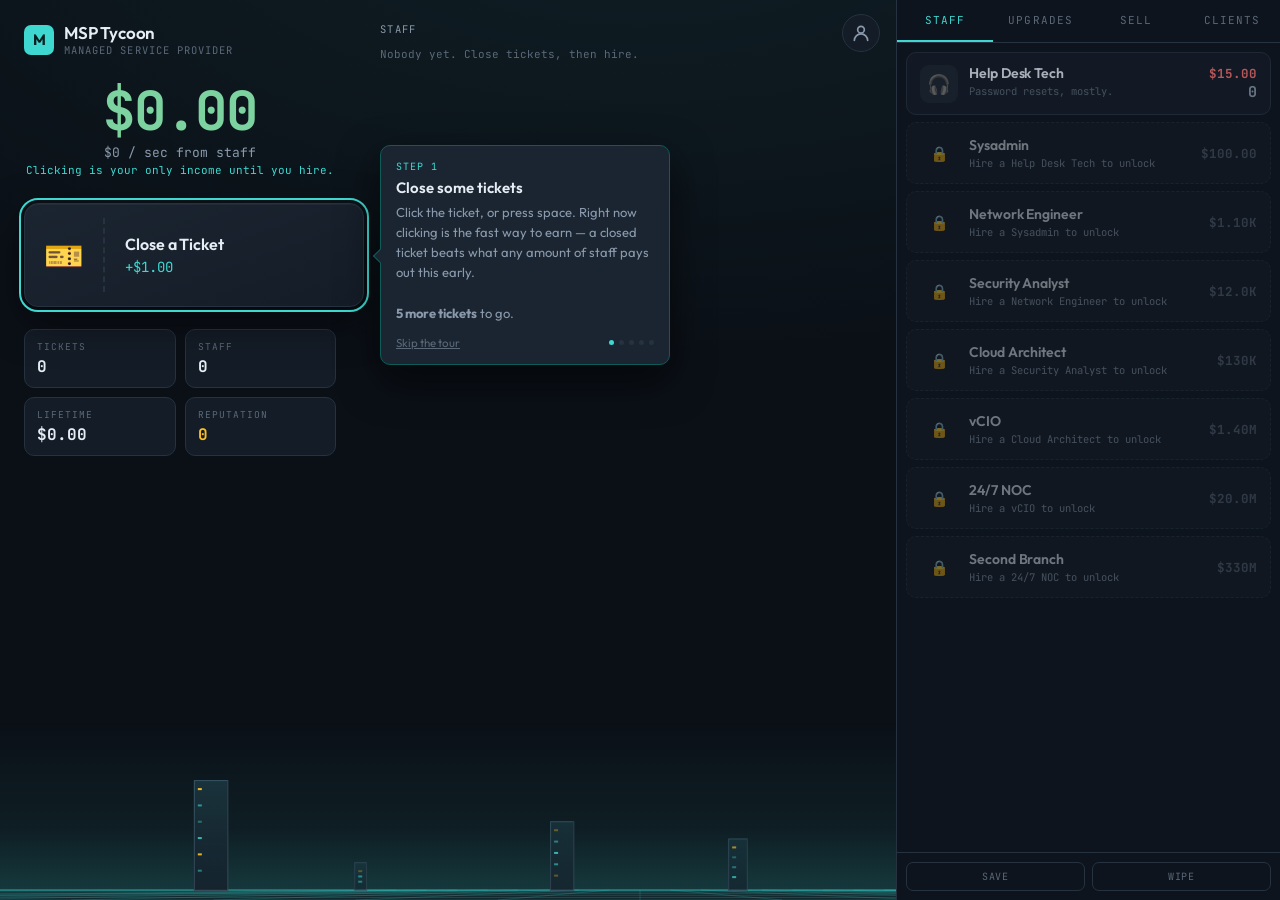
==== index.html @ fb543d0d "Rebuild the layout in three columns, with a company sheet in the middle Cookie Clicker's shape: what" ====
<!DOCTYPE html>
<html lang="en">
<head>
<meta charset="UTF-8">
<meta name="viewport" content="width=device-width, initial-scale=1.0">
<title>MSP Tycoon</title>
<!-- Unlisted while the game is in development: it is deployed so it can be
     tested on a real URL, not so it can be found. Remove when it ships. -->
<meta name="robots" content="noindex, nofollow">
<!-- Installable as a real app: a manifest (inlined as a data: URI, so it
     doesn't cost this file its one-file-no-build-step architecture),
     a placeholder icon matching the sidebar's own "M" mark, and a
     service worker (sw.js -- the one file that genuinely can't be
     inlined; manifests can be data: URIs, service workers cannot) for
     offline play. This is the actual web answer to "can it be
     installed like Cookie Clicker is on Steam" -- Chrome/Edge on
     desktop and Android show a real Install option; iOS gets it via
     Share -> Add to Home Screen. -->
<link rel="manifest" href="data:application/manifest+json,%7B%22name%22%3A%22MSP%20Tycoon%22%2C%22short_name%22%3A%22MSP%20Tycoon%22%2C%22description%22%3A%22An%20idle%20game%20about%20running%20a%20managed%20service%20provider.%22%2C%22start_url%22%3A%22.%2F%22%2C%22scope%22%3A%22.%2F%22%2C%22display%22%3A%22standalone%22%2C%22background_color%22%3A%22%230B1017%22%2C%22theme_color%22%3A%22%230B1017%22%2C%22icons%22%3A%5B%7B%22src%22%3A%22data%3Aimage%2Fsvg%2Bxml%2C%253Csvg%2520xmlns%253D%2522http%253A%252F%252Fwww.w3.org%252F2000%252Fsvg%2522%2520viewBox%253D%25220%25200%2520200%2520200%2522%253E%253Crect%2520width%253D%2522200%2522%2520height%253D%2522200%2522%2520rx%253D%252236%2522%2520fill%253D%2522%25230B1017%2522%252F%253E%253Ctext%2520x%253D%2522100%2522%2520y%253D%2522140%2522%2520font-family%253D%2522Arial%252C%2520sans-serif%2522%2520font-weight%253D%2522800%2522%2520font-size%253D%2522118%2522%2520fill%253D%2522%25233ED8D0%2522%2520text-anchor%253D%2522middle%2522%253EM%253C%252Ftext%253E%253C%252Fsvg%253E%250A%22%2C%22sizes%22%3A%22any%22%2C%22type%22%3A%22image%2Fsvg%2Bxml%22%2C%22purpose%22%3A%22any%22%7D%2C%7B%22src%22%3A%22data%3Aimage%2Fsvg%2Bxml%2C%253Csvg%2520xmlns%253D%2522http%253A%252F%252Fwww.w3.org%252F2000%252Fsvg%2522%2520viewBox%253D%25220%25200%2520200%2520200%2522%253E%253Crect%2520width%253D%2522200%2522%2520height%253D%2522200%2522%2520fill%253D%2522%25230B1017%2522%252F%253E%253Ctext%2520x%253D%2522100%2522%2520y%253D%2522128%2522%2520font-family%253D%2522Arial%252C%2520sans-serif%2522%2520font-weight%253D%2522800%2522%2520font-size%253D%252288%2522%2520fill%253D%2522%25233ED8D0%2522%2520text-anchor%253D%2522middle%2522%253EM%253C%252Ftext%253E%253C%252Fsvg%253E%250A%22%2C%22sizes%22%3A%22any%22%2C%22type%22%3A%22image%2Fsvg%2Bxml%22%2C%22purpose%22%3A%22maskable%22%7D%5D%7D">
<link rel="icon" type="image/svg+xml" href="data:image/svg+xml,%3Csvg%20xmlns%3D%22http%3A%2F%2Fwww.w3.org%2F2000%2Fsvg%22%20viewBox%3D%220%200%20200%20200%22%3E%3Crect%20width%3D%22200%22%20height%3D%22200%22%20rx%3D%2236%22%20fill%3D%22%230B1017%22%2F%3E%3Ctext%20x%3D%22100%22%20y%3D%22140%22%20font-family%3D%22Arial%2C%20sans-serif%22%20font-weight%3D%22800%22%20font-size%3D%22118%22%20fill%3D%22%233ED8D0%22%20text-anchor%3D%22middle%22%3EM%3C%2Ftext%3E%3C%2Fsvg%3E%0A">
<link rel="apple-touch-icon" href="data:image/svg+xml,%3Csvg%20xmlns%3D%22http%3A%2F%2Fwww.w3.org%2F2000%2Fsvg%22%20viewBox%3D%220%200%20200%20200%22%3E%3Crect%20width%3D%22200%22%20height%3D%22200%22%20rx%3D%2236%22%20fill%3D%22%230B1017%22%2F%3E%3Ctext%20x%3D%22100%22%20y%3D%22140%22%20font-family%3D%22Arial%2C%20sans-serif%22%20font-weight%3D%22800%22%20font-size%3D%22118%22%20fill%3D%22%233ED8D0%22%20text-anchor%3D%22middle%22%3EM%3C%2Ftext%3E%3C%2Fsvg%3E%0A">
<meta name="theme-color" content="#0B1017">
<meta name="mobile-web-app-capable" content="yes">
<meta name="apple-mobile-web-app-capable" content="yes">
<meta name="apple-mobile-web-app-status-bar-style" content="black-translucent">
<meta name="apple-mobile-web-app-title" content="MSP Tycoon">
<link rel="preconnect" href="https://fonts.googleapis.com">
<link rel="preconnect" href="https://fonts.gstatic.com" crossorigin>
<link rel="stylesheet" href="https://fonts.googleapis.com/css2?family=JetBrains+Mono:wght@400;500;700&family=Outfit:wght@400;500;600;700&display=swap">
<style>
:root{
  --bg:#0B1017; --bg2:#0E141D; --panel:#141C27; --panel2:#1B2531; --line:#26323F;
  --ink:#E6EDF5; --dim:#8A9AAC; --faint:#5A6878;
  --accent:#3ED8D0; --accent-dark:#0E5C58; --accent-ink:#05201F;
  --ok:#4ADE80; --warn:#FBBF24; --crit:#F87171; --cash:#7DD3A0;
  --mono:"JetBrains Mono",ui-monospace,monospace;
  --sans:"Outfit",system-ui,sans-serif;
}
*{box-sizing:border-box;margin:0;padding:0}

/* ---------- tooltips + tutorial ----------
   An idle game is a game about numbers the player cannot see. The store
   row shows a price; it does not show what the thing earns, what you
   already own of it, or whether it beats the row above. The tooltip is
   where that lives, so buying is a decision rather than a guess. */
#tip{
  position:fixed;z-index:60;max-width:300px;pointer-events:none;
  background:var(--panel);border:1px solid var(--line);border-left:2px solid var(--accent);
  border-radius:8px;padding:11px 13px;box-shadow:0 14px 34px rgba(0,0,0,.55);
  opacity:0;transform:translateY(4px);transition:opacity .13s,transform .13s;
}
#tip.on{opacity:1;transform:none}
#tip .tip-n{font-weight:600;font-size:14px;margin-bottom:2px}
#tip .tip-f{font-family:var(--mono);font-size:11px;color:var(--dim);margin-bottom:8px}
#tip .tip-r{
  display:flex;justify-content:space-between;gap:14px;
  font-family:var(--mono);font-size:11.5px;padding:2.5px 0;
}
#tip .tip-r span{color:var(--dim)}
#tip .tip-r b{color:var(--ink);font-weight:500;font-variant-numeric:tabular-nums}
#tip .tip-r b.good{color:var(--ok)}
#tip .tip-r b.warn{color:var(--warn)}
#tip .tip-note{
  margin-top:8px;padding-top:8px;border-top:1px solid var(--line);
  font-size:11.5px;color:var(--faint);line-height:1.5;
}

/* The tour. One step at a time, anchored to the thing it is talking
   about, and it advances when the player actually does the thing --
   never on a timer alone, so nobody is hurried past a step. */
#coach{
  position:fixed;z-index:70;width:290px;
  background:var(--panel2);border:1px solid var(--accent-dark);
  border-radius:10px;padding:14px 15px;box-shadow:0 16px 40px rgba(0,0,0,.6);
  opacity:0;transform:translateY(6px);transition:opacity .2s,transform .2s;
}
#coach.on{opacity:1;transform:none}
#coach .co-k{
  font-family:var(--mono);font-size:10px;letter-spacing:.09em;text-transform:uppercase;
  color:var(--accent);margin-bottom:5px;
}
#coach .co-h{font-size:15px;font-weight:600;margin-bottom:5px}
#coach .co-b{font-size:13px;line-height:1.55;color:var(--dim)}
#coach .co-f{display:flex;align-items:center;gap:10px;margin-top:12px}
#coach .co-skip{
  background:none;border:none;color:var(--faint);font-family:var(--sans);
  font-size:11.5px;cursor:pointer;padding:0;text-decoration:underline;
}
#coach .co-skip:hover{color:var(--dim)}
#coach .co-dots{display:flex;gap:5px;margin-left:auto}
#coach .co-dot{width:5px;height:5px;border-radius:50%;background:var(--line)}
#coach .co-dot.on{background:var(--accent)}
/* The pointer is a rotated square tucked under the panel edge. */
#coach .co-arrow{
  position:absolute;width:10px;height:10px;background:var(--panel2);
  border-left:1px solid var(--accent-dark);border-top:1px solid var(--accent-dark);
}
/* Ring around whatever the current step is pointing at. */
.coach-target{
  position:relative;z-index:65;
  outline:2px solid var(--accent);outline-offset:3px;border-radius:8px;
  animation:coachPulse 1.9s ease-in-out infinite;
}
@keyframes coachPulse{
  0%,100%{box-shadow:0 0 0 0 rgba(62,216,208,.34)}
  50%    {box-shadow:0 0 0 8px rgba(62,216,208,0)}
}
@media (prefers-reduced-motion: reduce){
  .coach-target{animation:none}
  #tip,#coach{transition:none}
}
/* The per-row stat line. Redundant with the tooltip on a desktop, and the
   only place these numbers exist on a phone. */
.item-x{display:none;font-family:var(--mono);font-size:10.5px;color:var(--accent);margin-top:3px}
.item.locked .item-x{display:none!important}

@media (max-width:820px){
  /* top/bottom are set by placeCoach() itself on a phone -- see the JS.
     Anchoring by a fixed bottom offset, as this used to, let a step with
     more text than usual grow upward into the ticket it was supposed to
     be pointing near. The ring does the pointing on a phone; this panel
     just needs to stay out of the way. */
  #coach{width:auto;left:12px!important;right:12px;max-height:40vh;overflow-y:auto}
  #coach .co-arrow{display:none}
  #tip{display:none}      /* no hover on touch */
  .item-x{display:block}  /* so the row carries the numbers instead */
}
body{
  background:var(--bg);color:var(--ink);font-family:var(--sans);
  min-height:100vh;overflow-x:hidden;
  background-image:radial-gradient(ellipse 80% 50% at 50% -10%,rgba(62,216,208,.07),transparent);
}
/* Ambient datacenter floor. Cookie Clicker rises milk as you progress;
   here the room fills with racks as you hire, and the floor level climbs
   toward an exit. Purely decorative, so it is aria-hidden and sits behind
   everything. */
#floor{position:fixed;left:0;right:0;bottom:0;width:100%;height:38vh;z-index:0;pointer-events:none}
.app{position:relative;z-index:1}

/* touch-action removes the double-tap-to-zoom gesture on every button --
   without it, tapping the ticket quickly reads as a double-tap on mobile
   Safari/Chrome and zooms the page instead of closing a ticket. Scoped
   to buttons rather than the whole page, so pinch-zoom elsewhere still
   works. */
button{font-family:inherit;color:inherit;border:none;background:none;cursor:pointer;touch-action:manipulation;-webkit-tap-highlight-color:transparent}
:focus-visible{outline:2px solid var(--accent);outline-offset:2px}

/* ---------- escalated tickets ----------
   Deliberately loud and deliberately not where the normal click target
   is: the whole point is that it interrupts. Fixed positioning keeps it
   clear of the store's scroll container. */
.esc{
  position:fixed; z-index:60; width:74px; height:74px; border:0; padding:0;
  border-radius:14px; cursor:pointer; font-size:32px; line-height:1;
  display:grid; place-items:center; touch-action:manipulation;
  background:linear-gradient(160deg,#ff9d3c,#ff5252);
  box-shadow:0 0 0 3px rgba(255,157,60,.25), 0 10px 30px rgba(255,82,82,.45);
  animation:escIn .25s ease-out, escPulse 1.4s ease-in-out .25s infinite;
}
.esc:hover{ filter:brightness(1.1); }
/* A hostile one has to be unmistakable at a glance -- it is the only
   thing on screen that costs you something for being ignored. */
.esc-hostile{
  background:linear-gradient(160deg,#b93bd4,#6d28d9);
  box-shadow:0 0 0 3px rgba(185,59,212,.28), 0 10px 30px rgba(109,40,217,.5);
}
/* Scales up but never fades in: a renderer that freezes animations at
   their first frame would otherwise leave the thing invisible and
   unclickable rather than merely un-animated. */
@keyframes escIn{ from{ transform:scale(.6) } to{ transform:scale(1) } }
@keyframes escPulse{ 0%,100%{ transform:scale(1) } 50%{ transform:scale(1.08) } }
/* The bar draining underneath is the only cue for how long is left. */
.esc-bar{ position:absolute; left:8px; right:8px; bottom:7px; height:3px; border-radius:2px; background:rgba(0,0,0,.35); overflow:hidden }
.esc-bar i{ display:block; height:100%; background:#fff; transform-origin:left center }
@media (prefers-reduced-motion: reduce){
  .esc{ animation:none }
}

/* Banner for whatever effect is currently running. */
.buffs{ position:fixed; top:10px; left:50%; transform:translateX(-50%); z-index:55; display:flex; gap:6px; pointer-events:none }
.buff{ background:rgba(255,82,82,.16); border:1px solid rgba(255,157,60,.5); color:#ffc48a;
       font-size:11px; letter-spacing:.04em; text-transform:uppercase;
       padding:4px 9px; border-radius:999px; white-space:nowrap }

/* ---------- profile ----------
   Sits above everything, including the escalated tickets, so the panel is
   never fighting a spawned P1 for the same corner. */
/* Above the tour coach (70), the tooltip and escalations (60): an open
   panel is a deliberate action and should not be painted over. */
.profile{ position:fixed; top:14px; right:16px; z-index:80 }
/* The store is a 384px right-hand column on a desktop, and its tab bar
   starts at y=0, so a button in the viewport's top-right corner sits on
   top of the last tab and makes it unclickable. Clear the column. Below
   900px the store moves underneath and the corner is free again. */
@media (min-width:901px){
  .profile{ right:calc(384px + 16px) }
  .profile-panel{ right:0 }
}
.profile-btn{
  position:relative; width:38px; height:38px; padding:0; border-radius:50%;
  display:grid; place-items:center; cursor:pointer;
  background:var(--panel); border:1px solid var(--line); color:var(--dim);
}
.profile-btn:hover{ color:var(--ink); border-color:var(--accent) }
.profile-btn svg{ width:20px; height:20px; fill:none; stroke:currentColor }
/* Unread-style dot: something has been unlocked since the panel was opened. */
.profile-dot{
  position:absolute; top:-2px; right:-2px; width:10px; height:10px;
  border-radius:50%; background:var(--accent); border:2px solid var(--bg);
}
.profile-panel{
  position:absolute; top:46px; right:0; width:300px; max-height:70vh;
  display:none; flex-direction:column; overflow:hidden;
  background:var(--panel); border:1px solid var(--line); border-radius:12px;
  box-shadow:0 18px 50px rgba(0,0,0,.55);
}
.profile.open .profile-panel{ display:flex }
.pp-sec{ padding:12px 14px; border-bottom:1px solid var(--line) }
.pp-sec:last-child{ border-bottom:0 }
.pp-grow{ min-height:0; display:flex; flex-direction:column }
.pp-sec h6{
  margin:0 0 8px; font-size:11px; letter-spacing:.09em; text-transform:uppercase;
  color:var(--dim); font-weight:600;
}
.pp-sec h6 span{ color:var(--accent); letter-spacing:.04em }
.pp-account{ font-size:13px; color:var(--ink) }
.pp-who{ display:block; margin-bottom:9px; color:var(--dim) }
.pp-who b{ color:var(--ink) }
.pp-row{ display:flex; gap:6px; flex-wrap:wrap }
.pp-row .btn{ font-size:11px; padding:6px 10px }
.pp-note{ margin-top:8px; font-size:11px; color:var(--faint); line-height:1.5 }
.pp-ach{ overflow-y:auto; min-height:0; display:flex; flex-direction:column; gap:5px }
.pp-a{ display:flex; gap:9px; align-items:center; font-size:12px; opacity:.4 }
.pp-a.got{ opacity:1 }
.pp-a i{ font-style:normal; font-size:15px; width:20px; text-align:center }
.pp-a b{ font-weight:600; color:var(--ink); display:block }
.pp-a s{ text-decoration:none; color:var(--dim); font-size:11px; display:block }

/* On a phone the panel is nearly full width rather than a 300px card
   floating off the right edge. */
@media (max-width:520px){
  .profile{ top:10px; right:10px }
  .profile-panel{ width:calc(100vw - 20px); right:0 }
}

/* ---------- shell ---------- */
/* Three columns, Cookie Clicker's shape: what you click on the left, what
   you own in the middle, what you can buy on the right. Named areas rather
   than column counts, so the middle can drop under the left at medium
   widths without any of the three changing what it contains. */
.app{
  display:grid;
  grid-template-columns:360px minmax(0,1fr) 384px;
  grid-template-areas:"main sheet store";
  min-height:100vh;
}
.main{grid-area:main}
.sheet{grid-area:sheet}
.store{grid-area:store}

/* Not enough room for three: the sheet tucks under the click column and the
   store keeps its own full-height column. */
@media(max-width:1199px){
  .app{
    grid-template-columns:minmax(0,1fr) 384px;
    grid-template-areas:"main store" "sheet store";
    align-content:start;
  }
}
@media(max-width:900px){
  .app{grid-template-columns:1fr;grid-template-areas:"main" "sheet" "store"}
}
/* The rest of the phone layout lives at the end of this stylesheet, after
   the rules it needs to override. */

.main{display:flex;flex-direction:column;align-items:center;padding:22px 24px 40px;gap:20px}

.brand{display:flex;align-items:center;gap:10px;align-self:flex-start}
.brand-mark{
  width:30px;height:30px;border-radius:7px;background:var(--accent);
  color:var(--accent-ink);display:grid;place-items:center;font-weight:700;font-size:15px;
}
.brand-name{font-weight:600;font-size:17px;letter-spacing:-.01em}
.brand-sub{font-family:var(--mono);font-size:10.5px;color:var(--faint);letter-spacing:.1em;text-transform:uppercase}

/* ---------- the company sheet (middle column) ---------- */
.sheet{padding:22px 20px 40px;display:flex;flex-direction:column;gap:18px;min-width:0}
.sh-sec{min-width:0}
.sh-h{
  display:flex;align-items:baseline;gap:8px;margin-bottom:9px;
  font-family:var(--mono);font-size:10.5px;letter-spacing:.13em;
  /* --dim rather than --faint: on a phone the ambient floor canvas scrolls
     behind this column, and a faint header disappeared into the skyline.
     The rows and chips have solid panels, so only the headers needed it. */
  text-transform:uppercase;color:var(--dim);
}
.sh-h b{color:var(--accent);font-weight:600;letter-spacing:.04em}

/* One row per staff tier owned. The repeated icons are the point: the row
   gets visibly heavier as you hire, which a number alone never does. */
.sh-row{
  display:grid;grid-template-columns:34px minmax(0,1fr) auto;gap:11px;align-items:center;
  padding:9px 11px;border-radius:10px;background:var(--panel);
  border:1px solid var(--line);margin-bottom:7px;
}
.sh-ic{font-size:21px;line-height:1;text-align:center}
.sh-n{font-size:13px;font-weight:600;color:var(--ink)}
.sh-art{
  font-size:11px;line-height:1.5;margin-top:3px;word-break:break-all;
  /* Emoji have their own colour, so dim the whole run rather than the text. */
  opacity:.75;
}
.sh-more{font-family:var(--mono);color:var(--faint);opacity:1;font-size:10px}
.sh-sub{font-family:var(--mono);font-size:10.5px;color:var(--faint);margin-top:3px}
.sh-x{font-family:var(--mono);font-size:15px;font-weight:700;color:var(--cash);font-variant-numeric:tabular-nums}

/* Compact bands for the things you own one of, where a count is meaningless
   and only presence matters. */
.sh-chips{display:flex;flex-wrap:wrap;gap:6px}
.sh-chip{
  display:flex;align-items:center;gap:5px;padding:5px 9px;border-radius:999px;
  background:var(--panel);border:1px solid var(--line);
  font-size:14px;line-height:1;
}
.sh-chip span{font-family:var(--mono);font-size:10.5px;color:var(--dim)}
.sh-empty{font-family:var(--mono);font-size:11px;color:var(--faint);padding:2px 0}

/* At three columns the left rail is fixed-width, so viewport-relative type
   would size against the wrong thing. */
@media(min-width:1200px){
  .main{align-items:stretch}
  .cash{font-size:clamp(30px,2.4vw,44px)}
  .ticket{width:100%}
  .stats{width:100%}
  .brand{align-self:flex-start}
}

/* ---------- revenue ---------- */
.readout{text-align:center;margin-top:6px}
.cash{
  font-family:var(--mono);font-weight:700;font-size:clamp(34px,6vw,54px);
  color:var(--cash);letter-spacing:-.02em;font-variant-numeric:tabular-nums;line-height:1.05;
}
.rate{font-family:var(--mono);font-size:13px;color:var(--dim);margin-top:4px;font-variant-numeric:tabular-nums}
.rate-note{font-family:var(--mono);font-size:11px;color:var(--faint);margin-top:2px}
.rate-note.lead{color:var(--accent)}

/* ---------- the click target ---------- */
.ticket-wrap{position:relative;display:grid;place-items:center;padding:6px 0 2px}
/* Shaped like the thing it represents: a stub with the icon, a torn
   perforation, and the body of the ticket -- rather than a big square
   icon tile that needed a paragraph of hint text to explain itself. */
.ticket{
  width:min(340px,86vw);height:104px;border-radius:14px;
  background:linear-gradient(160deg,var(--panel2),var(--panel));
  border:1px solid var(--line);
  display:flex;align-items:stretch;
  transition:transform .07s ease,box-shadow .2s ease,border-color .2s ease;
  box-shadow:0 14px 40px rgba(0,0,0,.5),inset 0 1px 0 rgba(255,255,255,.04);
  position:relative;overflow:hidden;
}
.ticket::after{
  content:"";position:absolute;inset:0;
  background:radial-gradient(circle at 18% 50%,rgba(62,216,208,.16),transparent 62%);
  opacity:0;transition:opacity .2s;
}
.ticket:hover{border-color:var(--accent-dark);transform:translateY(-2px)}
.ticket:hover::after{opacity:1}
.ticket:active{transform:scale(.97) translateY(0)}

.ticket-stub{flex:0 0 78px;display:grid;place-items:center}
.ticket-icon{font-size:32px;line-height:1}
.ticket-divider{
  flex:0 0 0;align-self:stretch;margin:14px 0;
  border-left:2px dashed var(--line);
}
.ticket-main{
  flex:1;min-width:0;padding:0 20px;
  display:flex;flex-direction:column;justify-content:center;gap:4px;
  text-align:left;
}
.ticket-label{font-weight:600;font-size:16px;letter-spacing:-.005em}
.ticket-worth{font-family:var(--mono);font-size:14px;color:var(--accent);font-variant-numeric:tabular-nums}

/* Present to screen readers, invisible on screen -- the tour and the
   tooltip both explain the controls now. */
.sr-only{
  position:absolute;width:1px;height:1px;padding:0;margin:-1px;
  overflow:hidden;clip:rect(0,0,0,0);white-space:nowrap;border:0;
}

/* floating +$ */
.float{
  position:absolute;font-family:var(--mono);font-weight:700;font-size:17px;color:var(--cash);
  pointer-events:none;animation:rise 1s ease-out forwards;text-shadow:0 2px 8px rgba(0,0,0,.6);
}
@keyframes rise{from{opacity:1;transform:translate(-50%,0)}to{opacity:0;transform:translate(-50%,-64px)}}
@media(prefers-reduced-motion:reduce){
  .float{animation-duration:.01ms}
  .ticket,.ticket:hover,.ticket:active{transition:none;transform:none}
}

/* ---------- stat strip ---------- */
.stats{display:grid;grid-template-columns:repeat(auto-fit,minmax(112px,1fr));gap:9px;width:min(520px,100%)}
.stat{background:var(--panel);border:1px solid var(--line);border-radius:10px;padding:10px 12px}
.stat-k{font-family:var(--mono);font-size:9.5px;letter-spacing:.11em;text-transform:uppercase;color:var(--faint)}
.stat-v{font-family:var(--mono);font-size:16px;font-weight:700;margin-top:3px;font-variant-numeric:tabular-nums}

/* Technical debt strip. Hidden entirely until there is debt, so it is not
   a permanently dead row for the whole early game. */
.debt{
  display:flex; align-items:center; gap:12px; flex-wrap:wrap;
  margin-top:10px; padding:10px 12px; border-radius:10px;
  background:rgba(248,113,113,.09); border:1px solid rgba(248,113,113,.28);
}
.debt-t{ font-size:13px; color:var(--ink); flex:1 1 auto }
.debt-t b{ color:var(--crit); font-family:var(--mono) }
.debt-t span{ display:block; font-size:11px; color:var(--dim); font-family:var(--mono) }
/* Training budget strip. Same shape as the debt strip, opposite colour --
   one is money you are losing, the other money you are being given. */
.train{
  display:flex; align-items:center; gap:12px; flex-wrap:wrap;
  margin-top:10px; padding:10px 12px; border-radius:10px;
  background:rgba(125,211,160,.08); border:1px solid rgba(125,211,160,.26);
}
.train .debt-t b{ color:var(--cash) }
.train-go{ flex:0 0 auto; font-size:12px; padding:7px 12px; border-color:rgba(125,211,160,.4); color:var(--cash) }
.train-go:hover{ background:rgba(125,211,160,.13) }
.lvl{ color:var(--cash); font-family:var(--mono); font-size:11px }

.mkt{
  display:flex; align-items:center; gap:12px; flex-wrap:wrap;
  margin-top:10px; padding:10px 12px; border-radius:10px;
  background:rgba(122,162,247,.08); border:1px solid rgba(122,162,247,.26);
}
.mkt .debt-t b{ color:#7AA2F7 }
.mkt-go{ flex:0 0 auto; font-size:12px; padding:7px 12px; border-color:rgba(122,162,247,.4); color:#7AA2F7 }
.mkt-go:hover{ background:rgba(122,162,247,.13) }
.mkt-row{ display:flex; gap:6px; margin-left:auto; flex:0 0 auto }
.mkt-row button{ font-size:11px; padding:6px 10px }
.up{ color:var(--ok) } .down{ color:var(--crit) }

.debt-go{ flex:0 0 auto; font-size:12px; padding:7px 12px; border-color:rgba(248,113,113,.45); color:var(--crit) }
.debt-go:hover{ background:rgba(248,113,113,.14) }

/* ---------- prestige (lives in the store as the Sell tab) ---------- */
.prestige-card{
  background:var(--panel);border:1px solid var(--line);border-left:3px solid var(--warn);
  border-radius:10px;padding:16px 17px;display:flex;flex-direction:column;gap:12px;
}
.pc-h{font-weight:600;font-size:16px}
.pc-b{font-size:12.5px;color:var(--dim);line-height:1.55}
.pc-rows{display:flex;flex-direction:column;gap:1px;background:var(--line);border-radius:8px;overflow:hidden}
.pc-row{
  display:flex;justify-content:space-between;align-items:baseline;gap:12px;
  background:var(--bg2);padding:9px 12px;font-size:12.5px;color:var(--dim);
}
.pc-row b{font-family:var(--mono);color:var(--ink);font-variant-numeric:tabular-nums}
.pc-row b.pc-good{color:var(--warn)}
.pc-go{width:100%;text-align:center}
.pc-lock{
  font-family:var(--mono);font-size:11.5px;color:var(--faint);
  text-align:center;line-height:1.7;padding:9px;border:1px dashed var(--line);border-radius:8px;
}
.btn{
  background:var(--accent);color:var(--accent-ink);font-weight:700;font-size:13px;
  padding:9px 16px;border-radius:8px;white-space:nowrap;transition:filter .15s;
}
.btn:hover:not(:disabled){filter:brightness(1.1)}
.btn:disabled{background:var(--panel2);color:var(--faint);cursor:not-allowed}
.btn-warn{background:var(--warn);color:#3A2A05}

/* Header above the reputation shop inside the Sell tab. */
.rep-head{
  display:flex; align-items:baseline; justify-content:space-between;
  margin:18px 2px 8px; font-size:12px; letter-spacing:.08em;
  text-transform:uppercase; color:var(--dim);
}
.rep-bal{ color:var(--warn); letter-spacing:.04em }
.inc-card{ margin-top:18px }
.inc-card .pc-go + .pc-go{ margin-top:8px }

/* ---------- store ---------- */
.store{background:var(--bg2);border-left:1px solid var(--line);display:flex;flex-direction:column;height:100vh;position:sticky;top:0}
/* On a phone the store became a second screenful below the ticket, so the
   two halves of the game could never be seen together and hiring meant
   scrolling away from the thing you were clicking. It becomes a fixed
   bottom panel instead: click on top, shop underneath, both always up. */
@media(max-width:900px){
  .store{
    position:fixed;left:0;right:0;bottom:0;top:auto;
    height:46vh;z-index:20;
    border-left:none;border-top:1px solid var(--line);
    box-shadow:0 -18px 44px rgba(0,0,0,.55);
  }
}
.tabs{display:flex;border-bottom:1px solid var(--line);flex-shrink:0}
.tab{
  flex:1;padding:13px 8px;font-family:var(--mono);font-size:11px;letter-spacing:.1em;
  text-transform:uppercase;color:var(--faint);border-bottom:2px solid transparent;transition:color .15s;
}
.tab:hover{color:var(--dim)}
.tab.on{color:var(--accent);border-bottom-color:var(--accent)}
.tab .badge{
  display:inline-block;margin-left:5px;background:var(--accent);color:var(--accent-ink);
  border-radius:9px;padding:0 5px;font-size:9.5px;font-weight:700;
}
.list{overflow-y:auto;flex:1;padding:9px;display:flex;flex-direction:column;gap:7px}

.item{
  width:100%;text-align:left;background:var(--panel);border:1px solid var(--line);
  border-radius:10px;padding:11px 13px;display:grid;grid-template-columns:38px 1fr auto;
  gap:11px;align-items:center;transition:border-color .15s,background .15s;
}
.item:hover:not(:disabled){border-color:var(--accent-dark);background:var(--panel2)}
/* Only .72: at .42 an unaffordable row read as an empty panel, and a new
   player with $0 thought the Staff tab had nothing in it. */
.item:disabled{opacity:.72;cursor:not-allowed}
/* Locked tiers read as "not yet" rather than "broken". */
.item.locked{opacity:.45;border-style:dashed}
.item.locked .item-ic{background:transparent;font-size:15px}

/* Achievements are display-only rows, not purchases -- same shape as a
   store item so the tab doesn't feel like a different app, but no hover
   glow or affordability styling, since there's nothing to buy here. */
.item.ach{cursor:default}
.item.ach:hover{border-color:var(--line);background:var(--panel)}
.item.ach.got .item-ic{background:var(--accent-dark)}
.ach-got{color:var(--accent);font-size:16px;font-weight:700}

/* Owned count, drawn as pips -- one per hire, so a glance tells you the
   shape of your team without reading digits. */
.pips{display:flex;flex-wrap:wrap;gap:2px;margin-top:5px;align-items:center}
.pip{width:6px;height:9px;border-radius:1.5px;background:var(--accent);opacity:.85}
.pip.mgr{background:var(--warn)}
.pips .more{
  font-family:var(--mono);font-size:9.5px;color:var(--dim);margin-left:3px;
  font-variant-numeric:tabular-nums;
}
.item-ic{
  width:38px;height:38px;border-radius:9px;background:var(--panel2);
  display:grid;place-items:center;font-size:19px;
}
.item-n{font-weight:600;font-size:14px;letter-spacing:-.005em}
.item-m{font-family:var(--mono);font-size:10.5px;color:var(--faint);margin-top:2px;font-variant-numeric:tabular-nums}
.item-r{text-align:right}
.item-c{font-family:var(--mono);font-size:12.5px;font-weight:700;color:var(--cash);font-variant-numeric:tabular-nums}
.item-c.cant{color:var(--crit)}
/* Locked (missing a prerequisite) is not the same problem as unaffordable
   (missing cash), and sharing the red "cant" color between them made a
   locked row read as an error rather than a next step. */
.item-c.locked-price{color:var(--faint)}
.unlock-hint{color:var(--dim)!important}
.item-o{font-family:var(--mono);font-size:15px;font-weight:700;color:var(--dim);font-variant-numeric:tabular-nums}
.empty{padding:32px 18px;text-align:center;color:var(--faint);font-size:13px;line-height:1.6}

.toast-wrap{position:fixed;bottom:18px;left:18px;display:flex;flex-direction:column;gap:7px;z-index:50}
.toast{
  background:var(--panel2);border:1px solid var(--line);border-left:3px solid var(--accent);
  border-radius:8px;padding:10px 15px;font-size:13px;animation:slide .3s ease-out;max-width:300px;
}
@keyframes slide{from{opacity:0;transform:translateX(-16px)}to{opacity:1;transform:none}}

.bar{display:flex;gap:7px;padding:9px;border-top:1px solid var(--line);flex-shrink:0}
.mini{
  flex:1;font-family:var(--mono);font-size:10px;letter-spacing:.06em;text-transform:uppercase;
  color:var(--faint);padding:7px;border:1px solid var(--line);border-radius:7px;transition:color .15s,border-color .15s;
}
.mini:hover{color:var(--accent);border-color:var(--accent-dark)}

/* ---------- phone layout ----------
   Last in the file on purpose: these override .main, .ticket and .stats,
   and an earlier media query loses to a later plain rule no matter how
   specific it looks. Everything above the fixed store has to fit in what
   is left of the screen, so the click side gets tighter on every axis. */
@media(max-width:900px){
  /* The clearance for the fixed store belongs on whatever is last in the
     document, so the tail of it can still be scrolled above the panel.
     That used to be .main; the company sheet now sits below it, and giving
     both the padding would leave a 46vh hole between them. */
  .main{padding:12px 16px 12px;gap:12px}
  .sheet{padding:0 16px calc(46vh + 14px)}
  .ticket{width:min(300px,88vw);height:78px;border-radius:12px}
  .ticket-stub{flex-basis:56px}
  .ticket-icon{font-size:24px}
  .ticket-main{padding:0 14px}
  .ticket-label{font-size:14px}
  .ticket-worth{font-size:12.5px}
  .cash{font-size:clamp(30px,10vw,44px)}
  .stats{grid-template-columns:repeat(4,1fr);gap:6px;width:100%}
  .stat{padding:7px 8px}
  .stat-k{font-size:8.5px;letter-spacing:.06em}
  .stat-v{font-size:13px;margin-top:1px}
  /* The room keeps the strip between the stats and the store. */
  #floor{height:30vh;bottom:46vh}
}
</style>
</head>
<body>

<canvas id="floor" aria-hidden="true"></canvas>

<!-- Profile. The icon is the same one the rest of rootlabs.us uses in its
     site menu, so the game does not introduce a second visual language for
     "your account". -->
<div class="profile" id="profile">
  <button class="profile-btn" id="profileBtn" aria-haspopup="true" aria-expanded="false" aria-label="Profile and achievements">
    <svg viewBox="0 0 24 24" stroke-width="2" stroke-linecap="round" stroke-linejoin="round" aria-hidden="true"><circle cx="12" cy="8" r="4"></circle><path d="M4 21c0-4.4 3.6-8 8-8s8 3.6 8 8"></path></svg>
    <span class="profile-dot" id="profileDot" style="display:none"></span>
  </button>
  <div class="profile-panel" id="profilePanel" role="dialog" aria-label="Profile">
    <div class="pp-sec">
      <h6>Account</h6>
      <div id="ppAccount" class="pp-account">Checking&hellip;</div>
    </div>
    <div class="pp-sec pp-grow">
      <h6>Achievements <span id="ppAchCount"></span></h6>
      <div id="ppAch" class="pp-ach"></div>
    </div>
  </div>
</div>

<div class="app">
  <main class="main">
    <div class="brand">
      <div class="brand-mark">M</div>
      <div>
        <div class="brand-name">MSP Tycoon</div>
        <div class="brand-sub">Managed Service Provider</div>
      </div>
    </div>

    <div class="readout">
      <div class="cash" id="cash">$0</div>
      <!-- "from staff" matters: early on a click is worth ten seconds of
           your entire payroll, so an unqualified "/ sec" reads as a lie. -->
      <div class="rate"><span id="rate">$0.0</span> / sec from staff</div>
      <!-- Staff income alone reads as the whole game, but a click is worth
           far more early on. This says so plainly instead of leaving the
           player to work it out from two numbers that don't obviously
           relate. -->
      <div class="rate-note" id="rateNote"></div>
    </div>

    <div class="ticket-wrap" id="ticketWrap">
      <button class="ticket" id="ticket" aria-label="Close a support ticket">
        <span class="ticket-stub"><span class="ticket-icon">🎫</span></span>
        <span class="ticket-divider"></span>
        <span class="ticket-main">
          <span class="ticket-label">Close a Ticket</span>
          <span class="ticket-worth" id="clickWorth">+$1</span>
        </span>
        <!-- Visually hidden: the tour and the tooltip both explain how to
             play now, so this stopped earning its place on the button
             itself. Kept for screen readers. -->
        <span class="sr-only" id="ticketHint">click, or press space</span>
      </button>
    </div>

    <div class="stats">
      <div class="stat"><div class="stat-k">Tickets</div><div class="stat-v" id="sTickets">0</div></div>
      <div class="stat"><div class="stat-k">Staff</div><div class="stat-v" id="sStaff">0</div></div>
      <div class="stat"><div class="stat-k">Lifetime</div><div class="stat-v" id="sLife">$0</div></div>
      <div class="stat"><div class="stat-k">Reputation</div><div class="stat-v" id="sRep" style="color:var(--warn)">0</div></div>
    </div>

    <div class="mkt" id="mktStrip" style="display:none">
      <div class="debt-t">
        <b id="mktN">$0</b> on the contracts market
        <span id="mktPl">unrealised 0</span>
      </div>
      <button class="btn mkt-go" id="mktGo" type="button">Trade</button>
    </div>

    <div class="train" id="train" style="display:none">
      <div class="debt-t">
        <b id="trainN">0</b> training credits
        <span id="trainEta">next in 6h</span>
      </div>
      <button class="btn train-go" id="trainGo" type="button">Spend</button>
    </div>

    <div class="debt" id="debt" style="display:none">
      <div class="debt-t">
        <b id="debtN">0</b> technical debt
        <span id="debtDrag">dragging income 0%</span>
      </div>
      <button class="btn debt-go" id="debtGo" type="button">Pay down &mdash; <span id="debtBank">$0</span></button>
    </div>

  </main>

  <!-- The company sheet: everything permanent you own, in the middle column.
       Read-only on purpose -- buying happens in the store on the right, and
       this is the "look what I have built" surface the game never had. -->
  <section class="sheet" id="sheet" aria-label="Your company"></section>

  <aside class="store">
    <div class="tabs">
      <button class="tab on" data-tab="staff">Staff</button>
      <button class="tab" data-tab="upgrades">Upgrades <span class="badge" id="upBadge" style="display:none">0</span></button>
      <button class="tab" data-tab="prestige">Sell <span class="badge" id="prBadge" style="display:none">!</span></button>
      <button class="tab" data-tab="clients">Clients <span class="badge" id="clBadge" style="display:none">0</span></button>
    </div>
    <div class="list" id="list"></div>
    <div class="bar">
      <button class="mini" id="saveBtn">Save</button>
      <button class="mini" id="wipeBtn">Wipe</button>
    </div>
  </aside>
</div>

<div class="toast-wrap" id="toasts"></div>
<div id="tip" role="tooltip" aria-hidden="true"></div>
<div id="coach" role="dialog" aria-live="polite" aria-hidden="true"></div>

<script>
"use strict";

/* A script-killing error used to look like a game that merely felt
   broken: no floor, no income, staff appearing only after a tab switch.
   Nothing announced itself, so the cause had to be hunted. Surface it
   instead -- if the page throws, say so on the page. */
addEventListener("error", e => {
  const box = document.createElement("div");
  box.setAttribute("style",
    "position:fixed;left:0;right:0;bottom:0;z-index:999;padding:10px 14px;" +
    "background:#7F1D1D;color:#FEE2E2;font:12px/1.5 ui-monospace,monospace");
  box.textContent = "Something broke: " + (e.message || e.error) +
    " -- the game has stopped. Please report this.";
  (document.body || document.documentElement).appendChild(box);
});

/* ============================================================
   MSP Tycoon

   Deliberate architecture notes, since the previous build was undone
   by exactly these things:

   - ONE interval owns the simulation. Nothing else advances state.
   - State never round-trips through the DOM. The DOM is written to,
     never read from, as a source of truth.
   - STAFF and UPGRADES are static config and are never serialised.
     The save file carries only counts and flags, so the economy can be
     rebalanced and new content added without breaking existing saves.
   ============================================================ */

/* ---------- static config (never saved) ---------- */
const STAFF = [
  {id:"helpdesk", name:"Help Desk Tech",   icon:"🎧", cost:15,        rate:0.1,   blurb:"Password resets, mostly."},
  {id:"sysadmin", name:"Sysadmin",         icon:"🖥️", cost:100,       rate:1,     blurb:"Keeps the servers breathing."},
  {id:"neteng",   name:"Network Engineer", icon:"🌐", cost:1100,      rate:8,     blurb:"It's always DNS."},
  {id:"seceng",   name:"Security Analyst", icon:"🛡️", cost:12000,     rate:47,    blurb:"Catches things before they bill."},
  {id:"cloud",    name:"Cloud Architect",  icon:"☁️", cost:130000,    rate:260,   blurb:"Migrates it, then re-migrates it."},
  {id:"vcio",     name:"vCIO",             icon:"📊", cost:1400000,   rate:1400,  blurb:"Turns roadmaps into retainers."},
  {id:"noc",      name:"24/7 NOC",         icon:"🌙", cost:20000000,  rate:7800,  blurb:"Someone is always awake."},
  {id:"branch",   name:"Second Branch",    icon:"🏢", cost:330000000, rate:44000, blurb:"A whole other office."}
];

// kind: "staff" doubles one staff line; "click" doubles click value;
// "global" boosts everything; "hold" unlocks hold-to-work; "holdspeed"
// makes holding faster.
const UPGRADES = [
  {id:"macros",    name:"Ticket Macros",      icon:"⚡", cost:100,        kind:"click",  mult:2, need:()=>S.clicks>=25,           blurb:"Canned replies. Double click value."},
  {id:"queue",     name:"Queue Runner",       icon:"⏩", cost:400,        kind:"hold",           need:()=>S.clicks>=60,           blurb:"Hold to keep pulling tickets, one a second."},
  {id:"dispatch",  name:"Auto-Dispatcher",    icon:"🛰️", cost:15000,      kind:"holdspeed", mult:2, need:()=>!!S.upgrades.queue && S.clicks>=200, blurb:"Holding works twice as fast."},
  {id:"swarm",     name:"Swarm Triage",       icon:"🐝", cost:400000,     kind:"holdspeed", mult:2.5, need:()=>!!S.upgrades.dispatch,             blurb:"Holding works far faster again."},
  {id:"kb",        name:"Knowledge Base",     icon:"📚", cost:500,        kind:"staff",  target:"helpdesk", mult:2, need:()=>c("helpdesk")>=5,  blurb:"Help Desk output doubled."},
  {id:"rmm",       name:"RMM Agent",          icon:"🔧", cost:2500,       kind:"staff",  target:"sysadmin", mult:2, need:()=>c("sysadmin")>=5,  blurb:"Sysadmin output doubled."},
  {id:"scripts",   name:"Automation Scripts", icon:"📜", cost:5000,       kind:"click",  mult:2, need:()=>S.clicks>=100,          blurb:"Double click value again."},
  {id:"triage",    name:"Triage Rules",       icon:"🧭", cost:150000,     kind:"click",  mult:2, need:()=>S.clicks>=500,          blurb:"The right ticket, the right bench. Double click value again."},
  {id:"monitor",   name:"Monitoring Stack",   icon:"📡", cost:20000,      kind:"staff",  target:"neteng", mult:2, need:()=>c("neteng")>=5,      blurb:"Network Engineer output doubled."},
  {id:"psa",       name:"PSA Platform",       icon:"🗂️", cost:75000,      kind:"global", mult:1.25, need:()=>S.staffTotal>=25,    blurb:"All staff +25%."},
  {id:"siem",      name:"SIEM",               icon:"🔎", cost:250000,     kind:"staff",  target:"seceng", mult:2, need:()=>c("seceng")>=5,      blurb:"Security output doubled."},
  {id:"soc2",      name:"SOC 2 Report",       icon:"📋", cost:1200000,    kind:"global", mult:1.5,  need:()=>S.staffTotal>=50,    blurb:"Enterprise clients. All staff +50%."},
  {id:"iac",       name:"Infrastructure as Code", icon:"🧱", cost:6000000, kind:"staff", target:"cloud", mult:2, need:()=>c("cloud")>=5,      blurb:"Cloud output doubled."},
  {id:"ai",        name:"AI Triage",          icon:"🤖", cost:40000000,   kind:"global", mult:2, need:()=>S.staffTotal>=100,      blurb:"All staff doubled."},
  {id:"qbr",       name:"Quarterly Reviews",  icon:"📈", cost:45000000,   kind:"staff",  target:"vcio", mult:2, need:()=>c("vcio")>=5,        blurb:"A deck that renews the contract. vCIO output doubled."},
  {id:"rota",      name:"Follow-the-Sun Rota",icon:"🌍", cost:600000000,  kind:"staff",  target:"noc", mult:2, need:()=>c("noc")>=5,          blurb:"Three time zones, one queue. NOC output doubled."},
  {id:"xdr",       name:"Managed XDR",        icon:"🕵️", cost:900000000,  kind:"global", mult:1.5, need:()=>S.staffTotal>=200,   blurb:"Detection someone else stays up for. All staff +50%."},
  {id:"playbook",  name:"Delivery Playbook",  icon:"📕", cost:10000000000, kind:"staff", target:"branch", mult:2, need:()=>c("branch")>=5,    blurb:"Everything the first office learned, written down. Second Branch output doubled."},
  {id:"tuckin",    name:"Tuck-In Acquisition",icon:"🧩", cost:60000000000, kind:"global", mult:2, need:()=>S.staffTotal>=350,     blurb:"You bought the competition. All staff doubled."}
];

/* Checked, not stored: an achievement is a pure function of state that is
   already saved (clicks, staffTotal, lifetime, upgrades, exits,
   reputation), so nothing here needs its own save format. Unlocking one
   just flips a flag in S.ach and stays flipped. */
const ACHIEVEMENTS = [
  {id:"first-ticket", name:"First Ticket",        icon:"🎫", desc:"Close your first ticket.",              check:()=>S.clicks>=1},
  {id:"century",      name:"Century",             icon:"💯", desc:"Close 100 tickets.",                    check:()=>S.clicks>=100},
  {id:"ticket-machine",name:"Ticket Machine",     icon:"🎟️", desc:"Close 1,000 tickets.",                  check:()=>S.clicks>=1000},
  {id:"tsunami",      name:"Ticket Tsunami",     icon:"🌊", desc:"Close 10,000 tickets.",                 check:()=>S.clicks>=10000},
  {id:"first-hire",   name:"You're Not Alone",    icon:"🎧", desc:"Hire your first employee.",             check:()=>S.staffTotal>=1},
  {id:"full-roster",  name:"Full Roster",         icon:"🧑‍💼", desc:"Own at least one of every staff tier.", check:()=>STAFF.every(d=>c(d.id)>0)},
  {id:"small-army",   name:"Small Army",          icon:"👥", desc:"Reach 100 total staff.",                check:()=>S.staffTotal>=100},
  {id:"payroll",      name:"Payroll Problem",     icon:"🧾", desc:"Reach 250 total staff.",                check:()=>S.staffTotal>=250},
  {id:"deep-bench",   name:"Deep Bench",          icon:"🪑", desc:"Own 100 of a single staff tier.",       check:()=>STAFF.some(d=>c(d.id)>=100)},
  {id:"six-figures",  name:"Six Figures",         icon:"💵", desc:"Earn $100,000 lifetime revenue.",       check:()=>S.lifetime>=1e5},
  {id:"seven-figures",name:"Seven Figures",       icon:"💰", desc:"Earn $1,000,000 lifetime revenue.",     check:()=>S.lifetime>=1e6},
  {id:"eight-figures",name:"Enterprise Scale",    icon:"🏢", desc:"Earn $100,000,000 lifetime revenue.",   check:()=>S.lifetime>=1e8},
  {id:"ten-figures",  name:"Ten Figures",         icon:"🏦", desc:"Earn $1,000,000,000 lifetime revenue.", check:()=>S.lifetime>=1e9},
  {id:"thirteen",     name:"Trillion Under Management", icon:"🌐", desc:"Earn $1,000,000,000,000 lifetime revenue.", check:()=>S.lifetime>=1e12},
  {id:"per-second",   name:"A Million a Second",  icon:"⏱️", desc:"Reach $1,000,000/s in income.",         check:()=>totalRate()>=1e6},
  {id:"tool-belt",    name:"Tool Belt",           icon:"🧰", desc:"Buy every upgrade.",                    check:()=>UPGRADES.every(u=>S.upgrades[u.id])},
  {id:"automated",    name:"Automate It",         icon:"⚙️", desc:"Unlock hold-to-work.",                  check:()=>!!S.upgrades.queue},
  {id:"caught",       name:"Caught It",           icon:"🔥", desc:"Claim an escalated ticket.",            check:()=>(S.escCaught||0)>=1},
  {id:"responder",    name:"First Responder",     icon:"🚨", desc:"Claim 50 escalated tickets.",           check:()=>(S.escCaught||0)>=50},
  {id:"paidoff",      name:"Paid It Down",        icon:"🧹", desc:"Pay down technical debt.",              check:()=>(S.remediated||0)>=1},
  {id:"trader",       name:"Arbitrage",           icon:"📈", desc:"Turn a profit on the contracts market.",check:()=>(S.mktProfit||0)>0},
  {id:"declared",     name:"All Hands On Deck",   icon:"☣️", desc:"Declare an incident.",                  check:()=>(S.incidentPeak||0)>=1},
  {id:"fullscale",    name:"Total Containment",   icon:"🧨", desc:"Reach incident stage 3.",               check:()=>(S.incidentPeak||0)>=INCIDENT_MAX},
  {id:"trained",      name:"Certified",           icon:"📜", desc:"Spend a training credit.",              check:()=>STAFF.some(d=>levelOf(d.id)>0)},
  {id:"maxtrained",   name:"Fully Certified",     icon:"🎖️", desc:"Take a staff tier to training level 10.", check:()=>STAFF.some(d=>levelOf(d.id)>=LEVEL_MAX)},
  {id:"maxdebt",      name:"Deferred Maintenance",icon:"🕳️", desc:"Let technical debt reach its ceiling.",  check:()=>debtCount()>=DEBT_MAX},
  {id:"first-exit",   name:"Sold",                icon:"🤝", desc:"Sell the company for the first time.",  check:()=>S.exits>=1},
  {id:"serial",       name:"Serial Entrepreneur", icon:"🔁", desc:"Sell the company 5 times.",             check:()=>S.exits>=5},
  {id:"repeat",       name:"Repeat Offender",     icon:"♻️", desc:"Sell the company 10 times.",            check:()=>S.exits>=10},
  {id:"first-client", name:"First Contract",      icon:"📝", desc:"Sign your first client.",               check:()=>CLIENTS.some(cl=>S.clients[cl.id])},
  {id:"book",         name:"Book of Business",    icon:"📒", desc:"Sign every client.",                    check:()=>CLIENTS.every(cl=>S.clients[cl.id])},
  // Against reputation ever earned, not the balance still held: now that
  // signing a client spends reputation for good, a player with a full
  // roster could never reach these on held balance alone. A career total
  // is also the plainer reading of "reach 200 reputation".
  {id:"reputable",    name:"Reputable",           icon:"⭐", desc:"Earn 50 reputation.",                   check:()=>S.repEarned>=50},
  {id:"legend",       name:"Industry Legend",     icon:"🏆", desc:"Earn 200 reputation.",                  check:()=>S.repEarned>=200},
  {id:"household",    name:"Household Name",      icon:"📣", desc:"Earn 500 reputation.",                  check:()=>S.repEarned>=500},
];

function checkAchievements(){
  let unlocked = false;
  ACHIEVEMENTS.forEach(a=>{
    if(!S.ach[a.id] && a.check()){
      S.ach[a.id] = true;
      unlocked = true;
      toast("Achievement: " + a.name);
    }
  });
  if(unlocked){
    renderHead();
    renderProfileAch(); syncProfileDot();
  }
}

/* Signed once, kept forever -- unlike staff and upgrades, a client
   survives selling the company. Each one adds a flat, fixed $/s -- not a
   percentage, not affected by upgrades -- because a signed contract is
   worth what it's worth regardless of how efficient the payroll gets.

   Cash buys them and exits unlock them, which is the opposite of the
   first design. Reputation used to be the price, on the theory that
   spending it instead of banking it was a real tradeoff. Simulating it
   killed that idea twice over. Reputation compounds (+2% each, forever,
   on everything) and a contract is flat, so trading the first for the
   second loses on any long run at any price -- signing the whole roster
   cost 80% of lifetime revenue over 55 simulated hours, and making the
   roster cheaper or letting contracts ride the multiplier did not save
   it. Cash is the honest price: prestige wipes it anyway, so spending it
   on something permanent is a genuinely good trade rather than a trap.

   The rates look tiny next to late-game income and are meant to. This
   income is never reset, so it is compared against the first minutes of
   every future run, not the last. Simulated at 55 hours, working the
   whole roster is worth about 1.67x the lifetime revenue of ignoring it;
   at ten times these rates it was 7.5x and the economy ran away.

   The exit gate is the pacing, and it gives selling the company
   something to unlock besides a multiplier. */
const CLIENTS = [
  {id:"dental",     name:"Riverside Dental",             icon:"🦷", exits:0,  cost:54,     rate:0.03, blurb:"Two chairs, one modem, constant panic about HIPAA."},
  {id:"plumbing",   name:"Coastal Plumbing Co.",         icon:"🔧", exits:1,  cost:144,    rate:0.08, blurb:"Dispatch software older than some of their trucks."},
  {id:"law",        name:"Midtown Law Group",            icon:"⚖️", exits:2,  cost:360,    rate:0.2,  blurb:"Billable hours are sacred. Downtime is not an option."},
  {id:"mfg",        name:"Anderson Manufacturing",       icon:"🏭", exits:3,  cost:900,    rate:0.5,  blurb:"A shop floor with more IoT than IT."},
  {id:"care",       name:"Sunrise Assisted Living",      icon:"🏥", exits:4,  cost:1800,   rate:1,    blurb:"Compliance paperwork nobody reads until it matters."},
  {id:"logistics",  name:"Vantage Logistics",            icon:"🚚", exits:6,  cost:3600,   rate:2,    blurb:"Tracks a thousand trucks. Trusts nothing to chance."},
  {id:"credit",     name:"Prairie State Credit Union",   icon:"🏦", exits:8,  cost:8100,   rate:4.5,  blurb:"Regulated to the letter. Audited twice a year."},
  {id:"freight",    name:"Continental Freight Holdings", icon:"🚢", exits:10, cost:15300,  rate:8.5,  blurb:"The account that pays for the second branch."},
  {id:"health",     name:"Beacon Health Network",        icon:"🩺", exits:13, cost:27000,  rate:15,   blurb:"Eleven clinics on one record system. Downtime is a patient-safety event."},
  {id:"schools",    name:"Halverson Public Schools",     icon:"🎓", exits:16, cost:45000,  rate:25,   blurb:"Twelve thousand devices and one summer to reimage them."},
  {id:"port",       name:"Port Authority of Two Rivers", icon:"⚓", exits:20, cost:72000,  rate:40,   blurb:"Critical infrastructure. The audits have audits."},
  {id:"aero",       name:"Meridian Aerospace",           icon:"✈️", exits:24, cost:108000, rate:60,   blurb:"CMMC Level 2, and they will check."},
];

function clientBonusRate(){
  return CLIENTS.reduce((s,cl)=> s + (S.clients[cl.id] ? cl.rate : 0), 0);
}

/* What each client used to cost in reputation, kept only so a save written
   before clients were repriced into cash can still reconstruct how much
   reputation it had ever earned. Never read by the game itself -- and it
   has to live here rather than being derived from CLIENTS, because
   cl.cost is now a cash price and would inflate the total wildly. */
const LEGACY_REP_COST = {
  dental:1, plumbing:3, law:7, mfg:15, care:30, logistics:60,
  credit:120, freight:250, health:500, schools:1000, port:2000, aero:4000
};

const clientUnlocked = cl => S.exits >= cl.exits;

function buyClient(cl){
  if(S.clients[cl.id] || !clientUnlocked(cl) || S.cash < cl.cost) return;
  S.cash -= cl.cost;
  S.clients[cl.id] = true;
  toast("Signed " + cl.name + ".");
  renderHead(); renderList(); checkAchievements(); save();
}

/* ---------- incident mode ----------
   Cookie Clicker's Grandmapocalypse. Entirely opt-in, escalating in
   stages, and it makes the game both better and worse at once: more
   income, faster debt, and escalations that turn hostile.

   A hostile escalation inverts the normal deal. An ordinary one is a
   bonus you may or may not catch; a hostile one is an incident that
   punishes you for missing it. That is what the extra income is being
   paid for -- it buys pressure, not just a bigger number.

   Standing down is always free and immediate. The stage is the player's
   to choose at any moment, so a run can be pushed hard and then backed
   off before an exit rather than being locked in. */
const INCIDENT_MAX  = 3;
const INCIDENT_GAIN = 0.35;   // income per stage
const BREACH_SECS   = 60;     // how long a missed incident hurts for
const BREACH_MULT   = 0.5;
const incidentGate = () => !!S.upgrades.siem;

const incidentStage = () => Math.min(S.incident || 0, INCIDENT_MAX);
const incidentMult  = () => 1 + INCIDENT_GAIN * incidentStage();
// Chance any given escalation arrives hostile.
const hostileChance = () => incidentStage() * 0.22;

function escalateIncident(){
  if(!incidentGate() || incidentStage() >= INCIDENT_MAX) return;
  S.incident = incidentStage() + 1;
  S.incidentPeak = Math.max(S.incidentPeak || 0, S.incident);
  toast("Incident declared. Stage " + S.incident + ".");
  renderHead(); renderList(true); checkAchievements(); save();
}

function standDown(){
  if(!S.incident) return;
  S.incident = 0;
  toast("Stood down. Back to business as usual.");
  renderHead(); renderList(true); save();
}

/* ---------- the contracts market ----------
   Cookie Clicker's stock market, unlocked by the vCIO -- the tier whose
   whole job is turning roadmaps into retainers.

   A position is stored as the cash put in and the price it went in at,
   never as a number of units. That makes the whole thing scale-free: by
   the late game income is orders of magnitude larger than it was when
   the market unlocked, and any market denominated in absolute prices
   would either be pocket change or unaffordable. Selling returns
   invested * (price / entry), so only the ratio matters and the market
   stays exactly as relevant at $10/s as at $10M/s.

   Prices mean-revert toward 100 on a random walk, so a crashed contract
   is a buying opportunity rather than a dead line, and nothing runs away
   far enough to become free money. */
const MARKET = [
  {id:"licences", name:"Licence Blocks",  icon:"🔑", vol:2.5},
  {id:"hardware", name:"Refurb Hardware", icon:"💻", vol:4.5},
  {id:"bandwidth",name:"Bandwidth",       icon:"📶", vol:3.5},
  {id:"oncall",   name:"On-Call Hours",   icon:"⏰", vol:6.5},
  {id:"rackspace",name:"Rack Space",      icon:"🗄️", vol:1.8}
];

const MKT_MS = 10000;         // one price move every ten seconds
const MKT_BASE = 100;
const marketGate = () => c("vcio") >= 5;

const mktPrice = id => (S.mkt.price && S.mkt.price[id]) || MKT_BASE;
const mktInv   = id => (S.mkt.inv && S.mkt.inv[id]) || 0;
const mktEntry = id => (S.mkt.entry && S.mkt.entry[id]) || MKT_BASE;
// What a position is worth right now: only the ratio matters.
const mktValue = id => mktInv(id) * (mktPrice(id) / mktEntry(id));

function marketTick(){
  if(!marketGate()) return;
  const now = Date.now();
  if(!S.mkt.at){ S.mkt.at = now; return; }
  let steps = Math.floor((now - S.mkt.at) / MKT_MS);
  if(steps <= 0) return;
  // Cap catch-up so a save left for a week does not run thousands of
  // steps on load; mean reversion makes the extra steps meaningless.
  S.mkt.at += steps * MKT_MS;
  steps = Math.min(steps, 200);
  MARKET.forEach(g=>{
    let p = mktPrice(g.id);
    for(let i=0;i<steps;i++){
      const drift = (Math.random() - 0.5) * 2 * g.vol;
      const pull  = (MKT_BASE - p) * 0.04;      // mean reversion
      p = Math.max(12, Math.min(320, p + drift + pull));
    }
    S.mkt.price[g.id] = p;
  });
}

function mktBuy(g){
  const amount = Math.floor(S.cash * 0.10);
  if(amount <= 0) return;
  const held = mktInv(g.id);
  // Average the entry price so topping up a position cannot rewrite the
  // basis of what is already in it.
  const newEntry = held > 0
    ? (held + amount) / ((held / mktEntry(g.id)) + (amount / mktPrice(g.id)))
    : mktPrice(g.id);
  S.cash -= amount;
  S.mkt.inv[g.id] = held + amount;
  S.mkt.entry[g.id] = newEntry;
  renderHead(); renderList(true); save();
}

function mktSell(g){
  const v = mktValue(g.id);
  if(v <= 0) return;
  const profit = v - mktInv(g.id);
  earn(v);
  S.mkt.inv[g.id] = 0;
  S.mkt.entry[g.id] = mktPrice(g.id);
  if(profit > 0) S.mktProfit = (S.mktProfit || 0) + profit;
  toast("Sold " + g.name + " for " + money(v) + " (" + (profit >= 0 ? "+" : "") + money(profit) + ")");
  renderHead(); renderList(true); checkAchievements(); save();
}

/* ---------- training budget ----------
   Cookie Clicker's sugar lumps. A currency that grows on a wall clock
   rather than from play, so there is a reason to come back tomorrow that
   has nothing to do with how long you sat here today. Spent on permanent
   levels for a staff tier, which survive prestige -- the only thing
   besides clients and reputation upgrades that does.

   Accrual is computed from a timestamp rather than counted up by the
   loop, so it keeps running with the tab closed and cannot be farmed by
   leaving the game open. */
const LUMP_MS   = 6 * 3600 * 1000;   // one credit per six hours
const LUMP_CAP  = 20;                // stops an untouched save banking forever
const LEVEL_MAX = 10;
const LEVEL_STEP = 0.10;             // +10% output per level, for that tier
const lumpGate = () => S.exits >= 1;

const levelOf = id => S.levels[id] || 0;
const levelMult = id => 1 + LEVEL_STEP * levelOf(id);
const levelCost = id => levelOf(id) + 1;

function lumpTick(){
  if(!lumpGate()) return;
  const now = Date.now();
  if(!S.lumpAt){ S.lumpAt = now; return; }
  while(now - S.lumpAt >= LUMP_MS && S.lumps < LUMP_CAP){
    S.lumps++; S.lumpAt += LUMP_MS;
  }
  // At the cap the clock parks rather than banking a backlog to be
  // dumped the moment one credit is spent.
  if(S.lumps >= LUMP_CAP) S.lumpAt = now;
}

function lumpEta(){
  if(S.lumps >= LUMP_CAP) return "at cap";
  const left = Math.max(0, LUMP_MS - (Date.now() - (S.lumpAt || Date.now())));
  const h = Math.floor(left / 3600000), m = Math.floor(left % 3600000 / 60000);
  return h > 0 ? h + "h " + m + "m" : m + "m";
}

function trainStaff(d){
  const cost = levelCost(d.id);
  if(levelOf(d.id) >= LEVEL_MAX || S.lumps < cost) return;
  S.lumps -= cost;
  S.levels[d.id] = levelOf(d.id) + 1;
  toast(d.name + " trained to level " + S.levels[d.id] + ".");
  renderHead(); renderList(true); checkAchievements(); save();
}

/* ---------- technical debt ----------
   Cookie Clicker's wrinklers, and the one mechanic that needed almost no
   translation. Debt accrues on its own, drags income down while it sits
   there, and hands back more than it took when it is finally paid off.

   The choice it creates is the whole point: remediating early keeps
   income high, letting it pile up earns more in total but costs you
   throughput to get there. Doing nothing is not the optimal play in
   either direction, which is what makes it worth a glance. */
const DEBT_MAX    = 12;      // ceiling, so income cannot be strangled entirely
const DEBT_DRAG   = 0.03;    // income lost per outstanding item
const DEBT_YIELD  = 1.25;    // what the suppressed income is worth when paid off
const DEBT_EVERY  = 150000;  // ms between new items, before incident pressure
const debtGate = () => S.staffTotal >= 25;

const debtCount = () => Math.min(S.debt || 0, DEBT_MAX);
const debtMult  = () => 1 - DEBT_DRAG * debtCount();

function debtTick(dt){
  if(!debtGate()) return;
  const now = Date.now();
  if(!S.nextDebt) S.nextDebt = now + DEBT_EVERY;
  // An incident makes debt pile up faster, stage for stage.
  const every = DEBT_EVERY / (1 + incidentStage());
  if(now >= S.nextDebt && (S.debt || 0) < DEBT_MAX){
    S.debt = (S.debt || 0) + 1;
    S.nextDebt = now + every;
  } else if(now >= S.nextDebt){
    S.nextDebt = now + every;
  }
  // Whatever the drag took this tick is banked at a premium rather than
  // simply lost -- that is what makes leaving it alone a real option.
  if(debtCount() > 0){
    const suppressed = baseRate() * buffMult("rateMult") * DEBT_DRAG * debtCount();
    S.debtBank = (S.debtBank || 0) + suppressed * DEBT_YIELD * dt;
  }
}

function remediate(){
  if(!(S.debtBank > 0) && !(S.debt > 0)) return;
  const paid = S.debtBank || 0;
  earn(paid);
  S.debt = 0; S.debtBank = 0; S.nextDebt = Date.now() + DEBT_EVERY;
  S.remediated = (S.remediated || 0) + 1;
  toast("Debt paid down. " + money(paid) + " recovered.");
  renderHead(); renderList(); checkAchievements(); save();
}

/* ---------- reputation upgrades ----------
   Cookie Clicker's heavenly upgrades. Bought with reputation, kept
   forever, and the only thing reputation is ever spent on -- which is
   why clients were moved off it. Every one of these changes the terms of
   the *next* run rather than the current one, so selling the company
   stops being a multiplier bump and starts being the thing that unlocks
   how the game is played.

   Held reputation still pays its passive bonus, so spending is a real
   choice: repMult() reads S.reputation, and these come out of it. */
const REP_UPGRADES = [
  {id:"headstart", name:"Head Start",        icon:"🚀", cost:3,   blurb:"Every new run begins with $10,000 in the bank."},
  {id:"handover",  name:"Warm Handover",     icon:"🤝", cost:8,   blurb:"Every new run begins with 10 Help Desk Techs already hired."},
  {id:"pager",     name:"Louder Pager",      icon:"📟", cost:15,  blurb:"Escalated tickets surface twice as often."},
  {id:"rolodex",   name:"The Rolodex",       icon:"📇", cost:30,  blurb:"Reputation is worth +3% each instead of +2%."},
  {id:"retainer",  name:"Standing Retainer", icon:"📎", cost:50,  blurb:"Escalation effects last half again as long."},
  {id:"nightshift",name:"Night Shift",       icon:"🌜", cost:80,  blurb:"Away earnings count for 24 hours instead of 8."},
  {id:"goodwill",  name:"Goodwill",          icon:"💠", cost:140, blurb:"Every exit is worth 25% more reputation."},
  {id:"franchise", name:"Franchise Model",   icon:"🏬", cost:240, blurb:"Every new run begins with one of every staff tier."}
];

const hasRep = id => !!S.repUp[id];

function buyRepUpgrade(u){
  if(hasRep(u.id) || S.reputation < u.cost) return;
  S.reputation -= u.cost;
  S.repUp[u.id] = true;
  toast("Bought " + u.name + ".");
  renderHead(); renderList(true); checkAchievements(); save();
}

/* Everything a run is handed the moment it starts. Called from prestige()
   only: a brand-new player owns none of these, and calling it on load
   would hand out the same head start on every refresh. */
function applyRunStart(){
  if(hasRep("headstart")) S.cash += 10000;
  if(hasRep("handover")){ S.staff.helpdesk = (S.staff.helpdesk || 0) + 10; S.staffTotal += 10; }
  if(hasRep("franchise")) STAFF.forEach(d=>{
    if(!S.staff[d.id]){ S.staff[d.id] = 1; S.staffTotal += 1; }
  });
}

/* ---------- escalated tickets ----------
   Cookie Clicker's golden cookie, in MSP clothing. A P1 surfaces at a
   random spot every few minutes, sits there for a few seconds, and pays
   out if you catch it. It is the only thing in the game that rewards
   being at the keyboard at an unpredictable moment, which is exactly
   what an idle game otherwise has none of.

   Effects are stored as end timestamps rather than remaining seconds, so
   a buff cannot be extended by closing the tab -- the same reason the
   away-time payout is clamped. */
const ESCALATIONS = [
  {id:"allhands", name:"All Hands",       icon:"🔥", weight:42, secs:77, rateMult:7,
   blurb:"Everyone is on the bridge. Income x7 for 77s."},
  {id:"warroom",  name:"War Room",        icon:"⌨️", weight:16, secs:13, clickMult:777,
   blurb:"Nobody is doing anything else. Clicks worth x777 for 13s."},
  {id:"invoice",  name:"Emergency Invoice",icon:"💸", weight:42,
   blurb:"Billed at emergency rates, paid immediately."},
  // Never produced by the weighted picker (weight 0). This is the penalty
  // a missed hostile escalation applies, and it lives in this list so it
  // shares the same expiry, banner and save handling as every other effect.
  {id:"breach",   name:"Breach",          icon:"☣️", weight:0, secs:BREACH_SECS, rateMult:BREACH_MULT,
   blurb:"Nobody picked it up. Income halved while it is contained."}
];

const ESC_LIFETIME_MS = 13000;              // how long one sits there before it is missed
const ESC_MIN_MS = 90000, ESC_MAX_MS = 210000;   // gap between spawns
const escGate = () => S.clicks >= 30;       // not during the opening tutorial beats

function escInterval(){
  const gap = ESC_MIN_MS + Math.random() * (ESC_MAX_MS - ESC_MIN_MS);
  return hasRep("pager") ? gap / 2 : gap;
}

function pickEscalation(){
  const total = ESCALATIONS.reduce((s,e)=>s + e.weight, 0);
  let r = Math.random() * total;
  for(const e of ESCALATIONS){ r -= e.weight; if(r <= 0) return e; }
  return ESCALATIONS[0];
}

function buffActive(id){ return (S.buffs[id] || 0) > Date.now(); }
function buffMult(field){
  return ESCALATIONS.reduce((m,e)=> m * (e[field] && buffActive(e.id) ? e[field] : 1), 1);
}

// An instant payout is capped against income so it stays a boost rather
// than a substitute for building anything: fifteen minutes of production,
// or 15% of the balance, whichever is smaller.
function invoiceValue(){
  return Math.max(25 * clickValue(), Math.min(S.cash * 0.15, baseRate() * 900));
}

function claimEscalation(e){
  if(e.id === "invoice"){
    const v = invoiceValue();
    earn(v);
    toast("Emergency Invoice paid: " + money(v));
  } else {
    const secs = Math.round(e.secs * (hasRep("retainer") ? 1.5 : 1));
    S.buffs[e.id] = Date.now() + secs * 1000;
    toast(e.name + " for " + secs + "s.");
  }
  S.escCaught = (S.escCaught || 0) + 1;
  renderHead(); renderList(); checkAchievements(); save();
}

const SAVE_KEY = "mspTycoonSave";
const TICK_MS  = 100;               // one loop, 10Hz
const PRESTIGE_MIN = 1e6;           // lifetime revenue before an exit is allowed

/* ---------- mutable state (this, and only this, is saved) ---------- */
let S = {
  v: 1,
  cash: 0,
  lifetime: 0,
  clicks: 0,
  staff: {},                 // id -> count
  staffTotal: 0,
  upgrades: {},              // id -> true
  reputation: 0,             // prestige currency currently held -- drives repMult()
  /* Reputation ever claimed, which only ever goes up. Kept apart from the
     held balance because an exit has to pay out against what you have
     already been given, not against what you still have. Sharing one
     number made spending reputation free: pendingRep() subtracted the
     held balance, so signing a client lowered it and the next exit handed
     the same points straight back for no extra revenue. */
  repEarned: 0,
  exits: 0,                  // times the company has been sold
  ach: {},                   // id -> true, achievements unlocked
  repUp: {},                 // id -> true, reputation upgrades bought (permanent)
  mkt: {price:{}, inv:{}, entry:{}, at:0},   // contracts market: prices, positions, last move
  mktProfit: 0,              // realised profit from the market, all time
  incident: 0,               // incident stage, 0-3, opt-in
  incidentPeak: 0,           // highest stage ever declared
  lumps: 0,                  // training credits banked
  lumpAt: 0,                 // epoch ms the current credit started growing
  levels: {},                // staff id -> permanent training level
  debt: 0,                   // outstanding technical debt items
  debtBank: 0,               // cash the drag has held back, paid out on remediation
  nextDebt: 0,               // epoch ms the next debt item lands
  remediated: 0,             // times debt has been paid off, all time
  buffs: {},                 // escalation id -> epoch ms the effect ends
  nextEsc: 0,                // epoch ms the next escalated ticket surfaces
  escCaught: 0,              // escalated tickets claimed, all time
  clients: {},               // id -> true, signed clients (survive prestige)
  lastSeen: Date.now(),
  tut: {}                    // tour progress: {step, done}
};

const c = id => S.staff[id] || 0;

/* ---------- number formatting ---------- */
const UNITS = ["","K","M","B","T","Qa","Qi","Sx","Sp","Oc","No","Dc"];

function scale(n){
  let t = 0;
  while(n >= 1000 && t < UNITS.length - 1){ n /= 1000; t++; }
  const dp = n < 10 ? 2 : n < 100 ? 1 : 0;
  // toFixed can round 999.99 up to "1000"; step the unit so the display
  // never reads "1000K" where "1.00M" is meant.
  if(+n.toFixed(dp) >= 1000 && t < UNITS.length - 1){ n /= 1000; t++; }
  return n.toFixed(n < 10 ? 2 : n < 100 ? 1 : 0) + UNITS[t];
}

// Counts (staff, tickets, reputation) are whole things and never fractional.
function fmt(n){
  if(!isFinite(n)) return "0";
  return n < 1000 ? Math.floor(n).toString() : scale(n);
}

// Money keeps cents until $1,000 so early clicks visibly move the number,
// then abbreviates once the digits stop being meaningful.
function money(n){
  if(!isFinite(n)) return "$0.00";
  if(n < 1000){
    return (+n.toFixed(2) >= 1000) ? "$" + scale(n) : "$" + n.toFixed(2);
  }
  return "$" + scale(n);
}

// Rates read better with one decimal in the low range.
function rateStr(n){
  if(!isFinite(n)) return "0";
  return n < 100 ? (Math.round(n * 10) / 10).toString() : scale(n);
}

/* ---------- derived economy (pure functions of state + config) ---------- */
function costOf(def){
  // Cookie Clicker's proven curve: each copy costs 15% more than the last.
  return Math.ceil(def.cost * Math.pow(1.15, c(def.id)));
}
// +2% per point held, or +3% once The Rolodex is bought.
function repMult(){ return 1 + S.reputation * (hasRep("rolodex") ? 0.03 : 0.02); }

function rateOf(def){
  let r = def.rate * c(def.id);
  if(!r) return 0;
  UPGRADES.forEach(u=>{
    if(!S.upgrades[u.id]) return;
    if(u.kind === "staff"  && u.target === def.id) r *= u.mult;
    if(u.kind === "global") r *= u.mult;
  });
  return r * levelMult(def.id) * repMult();
}
const baseRate  = () => STAFF.reduce((s,d)=>s + rateOf(d), 0) + clientBonusRate();
// What the game actually pays out: base production, times whatever
// escalated tickets are currently running.
const totalRate = () => baseRate() * buffMult("rateMult") * debtMult() * incidentMult();

function clickValue(){
  let v = 1;
  UPGRADES.forEach(u=>{ if(S.upgrades[u.id] && u.kind === "click") v *= u.mult; });
  // Clicking stays relevant: it scales with a slice of passive income.
  // Floored to whole cents so a "double click value" upgrade reads as
  // exactly double ($2.00) instead of $2.005 rounding up to $2.01.
  return Math.floor((v + totalRate() * 0.05) * repMult() * buffMult("clickMult") * 100) / 100;
}

function pendingRep(){
  if(S.lifetime < PRESTIGE_MIN) return 0;
  // Against what has been claimed, not what is still held -- see repEarned.
  // Clamped: a save that banked reputation under the old refunding formula
  // can be owed less than nothing, and simply earns none until lifetime
  // revenue catches up rather than having anything taken back.
  // Goodwill lifts the ceiling rather than the single payout: raising the
  // payout alone would only pay the same total sooner, because repEarned
  // grows by whatever was paid.
  const cap = Math.sqrt(S.lifetime / PRESTIGE_MIN) * (hasRep("goodwill") ? 1.25 : 1);
  return Math.max(0, Math.floor(cap) - S.repEarned);
}

/* ---------- rendering ---------- */
let tab = "staff";
const $ = id => document.getElementById(id);

function renderHead(){
  $("cash").textContent = money(S.cash);
  const tr = totalRate(), cv = clickValue();
  $("rate").textContent = "$" + rateStr(tr);
  $("clickWorth").textContent = "+" + money(cv);

  // Tell the player outright which of the two numbers is currently doing
  // the work, rather than leaving it to be inferred from a $0.1/s label
  // sitting next to a $1.00 click.
  const note = $("rateNote");
  if(note){
    if(tr <= 0){
      note.textContent = "Clicking is your only income until you hire.";
      note.classList.add("lead");
    } else if(cv > tr){
      note.textContent = "Each click still beats " + Math.ceil(cv / tr) + "s of payroll — keep clicking.";
      note.classList.add("lead");
    } else {
      note.textContent = "Payroll has overtaken clicking.";
      note.classList.remove("lead");
    }
  }
  const hint = $("ticketHint");
  if(hint){
    hint.textContent = canHold()
      ? "click, or hold — " + rateStr(1000 / holdInterval()) + "/sec"
      : "click, or press space";
  }
  $("sTickets").textContent = fmt(S.clicks);
  $("sStaff").textContent = fmt(S.staffTotal);
  $("sLife").textContent = money(S.lifetime);
  $("sRep").textContent = fmt(S.reputation);

  const mktBox = $("mktStrip");
  if(mktBox){
    mktBox.style.display = marketGate() ? "flex" : "none";
    if(marketGate()){
      const held = MARKET.reduce((s,g)=>s + mktValue(g.id), 0);
      const cost = MARKET.reduce((s,g)=>s + mktInv(g.id), 0);
      const pl = held - cost;
      $("mktN").textContent = money(held);
      $("mktPl").textContent = cost > 0
        ? "unrealised " + (pl >= 0 ? "+" : "") + money(pl)
        : "no positions open";
    }
  }

  const trainBox = $("train");
  if(trainBox){
    trainBox.style.display = lumpGate() ? "flex" : "none";
    if(lumpGate()){
      $("trainN").textContent = S.lumps;
      $("trainEta").textContent = S.lumps >= LUMP_CAP ? "at cap" : "next in " + lumpEta();
    }
  }

  const debtBox = $("debt");
  if(debtBox){
    const n = debtCount();
    debtBox.style.display = n > 0 ? "flex" : "none";
    if(n > 0){
      $("debtN").textContent = n;
      $("debtDrag").textContent = "dragging income " + Math.round(DEBT_DRAG * n * 100) +
        "%, held back at " + DEBT_YIELD + "x";
      $("debtBank").textContent = money(S.debtBank || 0);
    }
  }

  // The Sell tab flags itself when an exit is actually available.
  const prBadge = $("prBadge");
  prBadge.style.display = pendingRep() > 0 ? "inline-block" : "none";

  const avail = UPGRADES.filter(u=>!S.upgrades[u.id] && u.need() && S.cash >= u.cost).length;
  const badge = $("upBadge");
  badge.style.display = avail ? "inline-block" : "none";
  badge.textContent = avail;

  const clBadge = $("clBadge");
  if(clBadge){
    const clAvail = CLIENTS.filter((cl,i)=>{
      return clientUnlocked(cl) && !S.clients[cl.id] && S.cash >= cl.cost;
    }).length;
    clBadge.style.display = clAvail ? "inline-block" : "none";
    clBadge.textContent = clAvail;
  }
}

/* One pip per hire, capped so a hundred staff cannot blow out the row --
   past the cap the remainder is shown as a count instead. */
const PIP_CAP = 20;
function pipsFor(n){
  if(!n) return "";
  const shown = Math.min(n, PIP_CAP);
  let html = "";
  for(let i = 0; i < shown; i++) html += '<span class="pip"></span>';
  if(n > PIP_CAP) html += '<span class="more">+' + fmt(n - PIP_CAP) + '</span>';
  return html;
}

/* The store is rebuilt only when the *set* of visible rows changes.
   Affordability changes every tick, so that is applied separately by
   refreshAffordability() -- rebuilding this DOM ten times a second would
   flicker and steal clicks mid-press. */
let listSig = "";

function listSignature(){
  if(tab === "staff"){
    // Includes lock state, so unlocking a tier rebuilds the row rather
    // than leaving a stale padlock in place.
    return "s|" + STAFF.map((d,i)=>{
      const unlocked = i === 0 || c(STAFF[i-1].id) > 0;
      return d.id + ":" + c(d.id) + ":" + (unlocked ? 1 : 0);
    }).join(",");
  }
  if(tab === "prestige"){
    // Rebuild as the headline numbers move, but not every tick.
    return "p|" + pendingRep() + "|" + S.reputation + "|" + Math.floor(S.lifetime / 1000) +
           "|" + Object.keys(S.repUp).length + "|" + incidentStage();
  }
  if(tab === "training"){
    return "t|" + S.lumps + "|" + STAFF.map(d=>levelOf(d.id)).join(",");
  }
  if(tab === "market"){
    // Prices move constantly, so this view rebuilds on every move rather
    // than only when the set of rows changes.
    return "m|" + MARKET.map(g=>Math.round(mktPrice(g.id)) + ":" + Math.round(mktInv(g.id))).join(",");
  }
  if(tab === "clients"){
    // Affordability moves with reputation, so this has to be sensitive
    // to more than just which clients are signed.
    return "c|" + Object.keys(S.clients).length + "|" + S.exits + "|" + CLIENTS.filter(cl=>clientUnlocked(cl) && !S.clients[cl.id] && S.cash >= cl.cost).length;
  }
  return "u|" + UPGRADES.filter(u=>!S.upgrades[u.id] && u.need()).map(u=>u.id).join(",");
}

function refreshAffordability(){
  document.querySelectorAll("#list .item").forEach(el=>{
    const kind = el.dataset.kind, id = el.dataset.id;
    let cost;
    if(kind === "staff"){
      const d = STAFF.find(x=>x.id===id); if(!d) return;
      cost = costOf(d);
      const rateEl = el.querySelector(".js-rate");
      if(rateEl) rateEl.textContent = c(d.id) ? "$" + rateStr(rateOf(d)) + "/s · " : "";
      const ownEl = el.querySelector(".item-o");
      if(ownEl) ownEl.textContent = c(d.id);
      // Pips are cheap to diff by count, and rebuilding the row on every
      // hire would fight the signature cache.
      const pipEl = el.querySelector(".js-pips");
      if(pipEl && +pipEl.dataset.n !== c(d.id)){
        pipEl.dataset.n = c(d.id);
        pipEl.innerHTML = pipsFor(c(d.id));
      }
    } else {
      const u = UPGRADES.find(x=>x.id===id); if(!u) return;
      cost = u.cost;
    }
    // A locked row must stay disabled however much cash is on hand;
    // affordability alone is not permission to buy.
    const locked = el.classList.contains("locked");
    const afford = S.cash >= cost;
    el.disabled = locked || !afford;
    const costEl = el.querySelector(".item-c");
    if(costEl){
      costEl.textContent = money(cost);
      // Locked (missing a prerequisite) and unaffordable (missing cash)
      // are different problems with different fixes -- this ran on every
      // tick and kept re-applying the affordability red to locked rows
      // regardless of what the initial render set, which is exactly why
      // a locked row read as an error instead of a next step.
      costEl.classList.toggle("cant", !locked && !afford);
      costEl.classList.toggle("locked-price", locked);
    }
  });
}

function renderList(force){
  const sig = listSignature();
  if(!force && sig === listSig){ refreshAffordability(); return; }
  listSig = sig;

  const list = $("list");
  list.innerHTML = "";

  if(tab === "staff"){
    // Every tier is listed. Ones you have not unlocked yet are shown
    // locked, with the reason -- hiding them entirely meant a player
    // holding $122 could see no way to spend it and no hint why.
    STAFF.forEach((d,i)=>{
      const unlocked = i === 0 || c(STAFF[i-1].id) > 0;
      const cost = costOf(d);
      const afford = S.cash >= cost;
      const b = document.createElement("button");
      b.className = "item" + (unlocked ? "" : " locked");
      b.dataset.kind = "staff";
      b.dataset.id = d.id;
      b.disabled = !unlocked || !afford;

      if(unlocked){
        // There is no hover on a phone, so the numbers the tooltip carries
        // have to live in the row itself at that size.
        const each = d.rate * repMult();
        const back = each > 0 ? Math.ceil(cost / each) : 0;
        b.innerHTML =
          '<div class="item-ic">' + d.icon + '</div>' +
          '<div><div class="item-n">' + d.name + '</div>' +
          '<div class="item-m"><span class="js-rate">' + (c(d.id) ? "$" + rateStr(rateOf(d)) + "/s · " : "") + '</span>' + d.blurb + '</div>' +
          '<div class="item-x">$' + rateStr(each) + '/s each · pays for itself in ' + back + 's</div>' +
          '<div class="pips js-pips">' + pipsFor(c(d.id)) + '</div></div>' +
          '<div class="item-r"><div class="item-c' + (afford ? "" : " cant") + '">' + money(cost) + '</div>' +
          '<div class="item-o">' + c(d.id) + '</div></div>';
        b.onclick = () => buyStaff(d);
      } else {
        // Red ("cant") means "you could buy this if you had more cash."
        // A locked row is a different state entirely -- no amount of cash
        // helps until the row above it is hired -- so it gets its own,
        // non-alarming color instead of borrowing the afford-error red.
        b.innerHTML =
          '<div class="item-ic">🔒</div>' +
          '<div><div class="item-n">' + d.name + '</div>' +
          '<div class="item-m unlock-hint">Hire a ' + STAFF[i-1].name + ' to unlock</div></div>' +
          '<div class="item-r"><div class="item-c locked-price">' + money(cost) + '</div></div>';
      }
      list.appendChild(b);
    });
  } else if(tab === "prestige"){
    const p = pendingRep();
    const box = document.createElement("div");
    box.className = "prestige-card";
    box.innerHTML =
      '<div class="pc-h">Sell the company</div>' +
      '<div class="pc-b">Walk away, bank the reputation, and start the next one with everything you learned. ' +
      'Cash, staff and upgrades reset. Reputation is permanent and applies to every future run.</div>' +
      '<div class="pc-rows">' +
        '<div class="pc-row"><span>Reputation held</span><b>' + fmt(S.reputation) + '</b></div>' +
        // Only worth a row once the two numbers have actually diverged --
        // otherwise it reads as a spare zero on every clean save.
        (S.repEarned > S.reputation
          ? '<div class="pc-row"><span>Signed to clients</span><b>' + fmt(S.repEarned - S.reputation) + '</b></div>'
          : '') +
        '<div class="pc-row"><span>Current bonus</span><b>+' + (S.reputation*2) + '%</b></div>' +
        '<div class="pc-row"><span>Lifetime revenue</span><b>' + money(S.lifetime) + '</b></div>' +
        '<div class="pc-row"><span>Exit is worth</span><b class="' + (p>0?"pc-good":"") + '">' + fmt(p) + ' rep</b></div>' +
      '</div>' +
      (p > 0
        ? '<button class="btn btn-warn pc-go" id="prestigeBtn">Sell for ' + fmt(p) + ' reputation</button>'
        : '<div class="pc-lock">Reach ' + money(PRESTIGE_MIN) + ' lifetime revenue to make an exit worthwhile.<br>' +
          money(Math.max(0, PRESTIGE_MIN - S.lifetime)) + ' to go.</div>');
    list.appendChild(box);
    const go = $("prestigeBtn");
    if(go) go.onclick = prestige;

    // The reputation shop lives under the sell card rather than in a tab
    // of its own: it is the only thing reputation buys, and this is the
    // screen where reputation is on the player's mind.
    const head = document.createElement("div");
    head.className = "rep-head";
    head.innerHTML = "What reputation buys" +
      '<span class="rep-bal">' + fmt(S.reputation) + ' held</span>';
    list.appendChild(head);

    REP_UPGRADES.forEach(u=>{
      const got = hasRep(u.id), afford = S.reputation >= u.cost;
      const b = document.createElement("button");
      b.className = "item";
      b.dataset.kind = "rep";
      b.dataset.id = u.id;
      b.disabled = got || !afford;
      b.innerHTML =
        '<div class="item-ic">' + u.icon + '</div>' +
        '<div><div class="item-n">' + u.name + '</div>' +
        '<div class="item-m">' + u.blurb + '</div></div>' +
        '<div class="item-r"><div class="item-c' + (got ? " ach-got" : afford ? "" : " cant") + '">' +
          (got ? "owned" : fmt(u.cost) + " rep") + '</div></div>';
      if(!got && afford) b.onclick = () => buyRepUpgrade(u);
      list.appendChild(b);
    });

    // Incident mode sits at the bottom of the sell screen: it is the other
    // lever that changes how a whole run plays, and it is opt-in.
    if(incidentGate()){
      const st = incidentStage();
      const inc = document.createElement("div");
      inc.className = "prestige-card inc-card";
      inc.innerHTML =
        '<div class="pc-h">Incident mode</div>' +
        '<div class="pc-b">Declare a major incident. Every stage pays more and costs more: ' +
        'debt piles up faster and escalated tickets start arriving hostile &mdash; catch one and it pays as ' +
        'normal, miss one and income is halved for ' + BREACH_SECS + 's. Stand down at any time, for nothing.</div>' +
        '<div class="pc-rows">' +
          '<div class="pc-row"><span>Stage</span><b>' + st + ' of ' + INCIDENT_MAX + '</b></div>' +
          '<div class="pc-row"><span>Income</span><b class="' + (st ? "pc-good" : "") + '">x' + incidentMult().toFixed(2) + '</b></div>' +
          '<div class="pc-row"><span>Debt piles up</span><b>' + (1 + st) + 'x faster</b></div>' +
          '<div class="pc-row"><span>Escalations hostile</span><b>' + Math.round(hostileChance() * 100) + '%</b></div>' +
        '</div>' +
        (st < INCIDENT_MAX
          ? '<button class="btn btn-warn pc-go" id="incUp">Declare stage ' + (st + 1) + '</button>'
          : '<div class="pc-lock">Fully escalated. There is nothing worse to declare.</div>') +
        (st > 0 ? '<button class="btn pc-go" id="incDown">Stand down</button>' : '');
      list.appendChild(inc);
      const up = $("incUp"), down = $("incDown");
      if(up) up.onclick = escalateIncident;
      if(down) down.onclick = standDown;
    }
    return;
  } else if(tab === "market"){
    const head = document.createElement("div");
    head.className = "rep-head";
    const total = MARKET.reduce((s,g)=>s + mktValue(g.id), 0);
    head.innerHTML = "Contracts market" + '<span class="rep-bal">' + money(total) + ' held</span>';
    list.appendChild(head);

    MARKET.forEach(g=>{
      const p = mktPrice(g.id), inv = mktInv(g.id), val = mktValue(g.id);
      const move = ((p - MKT_BASE) / MKT_BASE) * 100;
      const pl = val - inv;
      const row = document.createElement("div");
      row.className = "item";
      row.innerHTML =
        '<div class="item-ic">' + g.icon + '</div>' +
        '<div><div class="item-n">' + g.name +
          ' <span class="' + (move >= 0 ? "up" : "down") + '">' + (move >= 0 ? "+" : "") + move.toFixed(1) + '%</span></div>' +
        '<div class="item-m">' + (inv > 0
            ? "Holding " + money(inv) + " &rarr; " + money(val) +
              ' <span class="' + (pl >= 0 ? "up" : "down") + '">' + (pl >= 0 ? "+" : "") + money(pl) + '</span>'
            : "No position") + '</div></div>' +
        '<div class="mkt-row">' +
          '<button class="btn" data-act="buy">Buy 10%</button>' +
          '<button class="btn" data-act="sell"' + (inv > 0 ? "" : " disabled") + '>Sell</button>' +
        '</div>';
      row.querySelector('[data-act=buy]').onclick  = () => mktBuy(g);
      const sell = row.querySelector('[data-act=sell]');
      if(inv > 0) sell.onclick = () => mktSell(g);
      list.appendChild(row);
    });
    return;
  } else if(tab === "training"){
    // Reached from the training strip rather than a tab of its own -- the
    // tab bar is already full, and this is only interesting while there
    // are credits to spend.
    const head = document.createElement("div");
    head.className = "rep-head";
    head.innerHTML = "Train a staff tier" +
      '<span class="rep-bal">' + S.lumps + ' credit' + (S.lumps === 1 ? "" : "s") + '</span>';
    list.appendChild(head);

    STAFF.forEach(d=>{
      const lv = levelOf(d.id), cost = levelCost(d.id);
      const maxed = lv >= LEVEL_MAX, afford = S.lumps >= cost;
      const b = document.createElement("button");
      b.className = "item";
      b.disabled = maxed || !afford;
      b.innerHTML =
        '<div class="item-ic">' + d.icon + '</div>' +
        '<div><div class="item-n">' + d.name + ' <span class="lvl">Lv ' + lv + '</span></div>' +
        '<div class="item-m">Output ' + Math.round(levelMult(d.id) * 100) + '% &rarr; ' +
          (maxed ? "maxed" : Math.round((1 + LEVEL_STEP * (lv + 1)) * 100) + "%") + '</div></div>' +
        '<div class="item-r"><div class="item-c' + (maxed ? " ach-got" : afford ? "" : " cant") + '">' +
          (maxed ? "max" : cost + " credit" + (cost === 1 ? "" : "s")) + '</div></div>';
      if(!maxed && afford) b.onclick = () => trainStaff(d);
      list.appendChild(b);
    });
    return;
  } else if(tab === "clients"){
    CLIENTS.forEach((cl,i)=>{
      const signed = !!S.clients[cl.id];
      const unlocked = clientUnlocked(cl);
      const afford = S.cash >= cl.cost;
      const b = document.createElement("button");
      b.className = "item" + (unlocked ? "" : " locked");
      b.dataset.kind = "client";
      b.dataset.id = cl.id;
      b.disabled = signed || !unlocked || !afford;

      if(signed){
        b.innerHTML =
          '<div class="item-ic">' + cl.icon + '</div>' +
          '<div><div class="item-n">' + cl.name + '</div>' +
          '<div class="item-m">' + cl.blurb + '</div></div>' +
          '<div class="item-r"><div class="item-c ach-got">+$' + rateStr(cl.rate) + '/s</div></div>';
      } else if(unlocked){
        b.innerHTML =
          '<div class="item-ic">' + cl.icon + '</div>' +
          '<div><div class="item-n">' + cl.name + '</div>' +
          '<div class="item-m">' + cl.blurb + '</div>' +
          '<div class="item-x">+$' + rateStr(cl.rate) + '/s, permanent</div></div>' +
          '<div class="item-r"><div class="item-c' + (afford ? "" : " cant") + '">' + money(cl.cost) + '</div></div>';
        b.onclick = () => buyClient(cl);
      } else {
        const need = cl.exits - S.exits;
        b.innerHTML =
          '<div class="item-ic">🔒</div>' +
          '<div><div class="item-n">' + cl.name + '</div>' +
          '<div class="item-m unlock-hint">Sell the company ' + need + ' more time' + (need === 1 ? "" : "s") + ' to unlock</div></div>' +
          '<div class="item-r"><div class="item-c locked-price">' + money(cl.cost) + '</div></div>';
      }
      list.appendChild(b);
    });
    return;
  } else {
    const show = UPGRADES.filter(u=>!S.upgrades[u.id] && u.need());
    if(!show.length){
      list.innerHTML = '<div class="empty">No upgrades available yet.<br>Hire more staff and close more tickets.</div>';
      return;
    }
    show.forEach(u=>{
      const afford = S.cash >= u.cost;
      const b = document.createElement("button");
      b.className = "item";
      b.dataset.kind = "upgrade";
      b.dataset.id = u.id;
      b.disabled = !afford;
      b.innerHTML =
        '<div class="item-ic">' + u.icon + '</div>' +
        '<div><div class="item-n">' + u.name + '</div><div class="item-m">' + u.blurb + '</div></div>' +
        '<div class="item-r"><div class="item-c' + (afford ? "" : " cant") + '">' + money(u.cost) + '</div></div>';
      b.onclick = () => buyUpgrade(u);
      list.appendChild(b);
    });
  }
}

function toast(msg){
  const t = document.createElement("div");
  t.className = "toast";
  t.textContent = msg;
  $("toasts").appendChild(t);
  setTimeout(()=>t.remove(), 3200);
}

/* ---------- actions ---------- */
function earn(n){ S.cash += n; S.lifetime += n; }

function closeTicket(x, y){
  const v = clickValue();
  earn(v);
  S.clicks++;
  if(x !== undefined){
    const f = document.createElement("div");
    f.className = "float";
    f.textContent = "+" + money(v);
    f.style.left = x + "px";
    f.style.top  = y + "px";
    $("ticketWrap").appendChild(f);
    setTimeout(()=>f.remove(), 1000);
  }
  renderHead();
}

function buyStaff(d){
  const cost = costOf(d);
  if(S.cash < cost) return;
  S.cash -= cost;
  S.staff[d.id] = c(d.id) + 1;
  S.staffTotal++;
  if(S.staff[d.id] === 1) toast("Hired your first " + d.name + ".");
  renderHead(); renderList(); checkAchievements();
}

function buyUpgrade(u){
  if(S.cash < u.cost || S.upgrades[u.id]) return;
  S.cash -= u.cost;
  S.upgrades[u.id] = true;
  // A speed change while the button is already down should apply now, not
  // after the player lets go. The interval has to be rebuilt to re-read it.
  if((u.kind === "hold" || u.kind === "holdspeed") && holdTimer && lastHoldPos){
    stopHold();
    startHold(lastHoldPos);
  }
  toast(u.name + " acquired.");
  renderHead(); renderList(); checkAchievements();
}

function prestige(){
  const p = pendingRep();
  if(p <= 0) return;
  if(!confirm("Sell the company for " + fmt(p) + " reputation?\n\nCash, staff and upgrades reset. Reputation is permanent.")) return;
  S.reputation += p;
  S.repEarned += p;
  S.exits += 1;
  S.cash = 0; S.staff = {}; S.staffTotal = 0; S.upgrades = {};
  // lifetime deliberately persists: it is the record of everything ever built.
  // Whatever the reputation upgrades hand the next run, they hand it now.
  applyRunStart();
  toast("Acquired. +" + fmt(p) + " reputation.");
  renderHead(); renderList(); checkAchievements(); save();
}

/* ---------- persistence (mutable state only) ---------- */
function save(){
  S.lastSeen = Date.now();
  try{ localStorage.setItem(SAVE_KEY, JSON.stringify(S)); }
  catch(e){ console.error("save failed", e); }
}

function load(){
  let raw;
  try{ raw = localStorage.getItem(SAVE_KEY); }catch(e){ return; }
  if(!raw) return;
  let d;
  try{ d = JSON.parse(raw); }catch(e){ console.error("corrupt save, ignoring"); return; }
  if(!d || typeof d !== "object") return;

  // Merge field by field. Never assign the object wholesale -- that is how a
  // save from an older version silently deletes fields added since.
  S.cash       = +d.cash       || 0;
  S.lifetime   = +d.lifetime   || 0;
  S.clicks     = +d.clicks     || 0;
  S.reputation = +d.reputation || 0;
  S.repEarned  = +d.repEarned  || 0;
  S.exits      = +d.exits      || 0;
  S.staff      = (d.staff && typeof d.staff === "object") ? d.staff : {};
  S.upgrades   = (d.upgrades && typeof d.upgrades === "object") ? d.upgrades : {};
  S.ach        = (d.ach && typeof d.ach === "object") ? d.ach : {};
  S.repUp      = (d.repUp && typeof d.repUp === "object") ? d.repUp : {};
  const m = (d.mkt && typeof d.mkt === "object") ? d.mkt : {};
  S.mkt = {price:{}, inv:{}, entry:{}, at:+m.at || 0};
  MARKET.forEach(g=>{
    const p = +(m.price||{})[g.id];
    S.mkt.price[g.id] = (p > 0 && isFinite(p)) ? p : MKT_BASE;
    const inv = +(m.inv||{})[g.id];
    S.mkt.inv[g.id] = (inv > 0 && isFinite(inv)) ? inv : 0;
    const e = +(m.entry||{})[g.id];
    S.mkt.entry[g.id] = (e > 0 && isFinite(e)) ? e : MKT_BASE;
  });
  S.mktProfit  = +d.mktProfit || 0;
  S.incident   = Math.min(+d.incident || 0, INCIDENT_MAX);
  S.incidentPeak = Math.min(+d.incidentPeak || 0, INCIDENT_MAX);
  S.lumps      = Math.min(+d.lumps || 0, LUMP_CAP);
  S.lumpAt     = +d.lumpAt || 0;
  S.levels     = (d.levels && typeof d.levels === "object") ? d.levels : {};
  S.debt       = Math.min(+d.debt || 0, DEBT_MAX);
  S.debtBank   = +d.debtBank || 0;
  S.nextDebt   = +d.nextDebt || 0;
  S.remediated = +d.remediated || 0;
  // Buffs are end timestamps, so anything that expired while away is
  // simply dropped rather than resuming with time left on it.
  S.buffs      = {};
  if(d.buffs && typeof d.buffs === "object"){
    ESCALATIONS.forEach(e=>{ const t = +d.buffs[e.id]; if(t > Date.now()) S.buffs[e.id] = t; });
  }
  S.nextEsc    = +d.nextEsc || 0;
  S.escCaught  = +d.escCaught || 0;
  S.clients    = (d.clients && typeof d.clients === "object") ? d.clients : {};
  S.lastSeen   = +d.lastSeen || Date.now();
  // Absent on saves from before the tour existed. Those players have
  // already learned the game, so treat a missing record as "seen it".
  S.tut        = (d.tut && typeof d.tut === "object") ? d.tut : {done:true};

  // Drop ids that no longer exist, so removing content cannot corrupt a save.
  Object.keys(S.staff).forEach(k=>{ if(!STAFF.some(s=>s.id===k)) delete S.staff[k]; });
  Object.keys(S.upgrades).forEach(k=>{ if(!UPGRADES.some(u=>u.id===k)) delete S.upgrades[k]; });
  Object.keys(S.clients).forEach(k=>{ if(!CLIENTS.some(cl=>cl.id===k)) delete S.clients[k]; });
  Object.keys(S.ach).forEach(k=>{ if(!ACHIEVEMENTS.some(a=>a.id===k)) delete S.ach[k]; });
  Object.keys(S.levels).forEach(k=>{ if(!STAFF.some(s=>s.id===k)) delete S.levels[k]; });
  Object.keys(S.repUp).forEach(k=>{ if(!REP_UPGRADES.some(u=>u.id===k)) delete S.repUp[k]; });

  // Saves from before reputation was split into earned and held carry no
  // repEarned. Rebuild it rather than guess: signing a client is the only
  // thing that has ever spent reputation, so everything ever claimed is
  // what is still held plus the price of every client already signed. That
  // reads the costs out of CLIENTS, which is static config -- the save
  // never stored them, so this stays correct even after a repricing.
  if(d.repEarned === undefined){
    S.repEarned = S.reputation + CLIENTS.reduce((s,cl)=> s + (S.clients[cl.id] ? (LEGACY_REP_COST[cl.id] || 0) : 0), 0);
  }

  S.staffTotal = STAFF.reduce((n,d2)=>n + c(d2.id), 0);

  // Offline earnings, capped at 8h so leaving it a month isn't a free win.
  const away = Math.min((Date.now() - S.lastSeen) / 1000, (hasRep("nightshift") ? 24 : 8)*3600);
  if(away > 60){
    const gained = totalRate() * away;
    if(gained > 0){
      earn(gained);
      setTimeout(()=>toast("While you were out: " + money(gained)), 500);
    }
  }
}

/* ---------- wiring ---------- */
/* Click, or hold. Holding runs on our own interval rather than relying on
   the OS key-repeat rate, which is slow, differs per machine, and does not
   exist at all for a held mouse button. */
// Holding is earned, not free: it arrives with Queue Runner and speeds up
// with later upgrades. Base cadence is one ticket a second -- deliberately
// slower than a person can click, so holding is the lazy option rather than
// the optimal one.
const HOLD_BASE_MS = 1000;
let holdTimer = null;

const canHold = () => !!S.upgrades.queue;
function holdInterval(){
  let ms = HOLD_BASE_MS;
  UPGRADES.forEach(u=>{ if(S.upgrades[u.id] && u.kind === "holdspeed") ms /= u.mult; });
  return Math.max(60, ms);
}

function ticketCentre(){
  const r = $("ticket").getBoundingClientRect(), w = $("ticketWrap").getBoundingClientRect();
  return [r.left - w.left + r.width/2, r.top - w.top + r.height/2];
}
let lastHoldPos = null;
function startHold(getPos){
  if(holdTimer || !canHold()) return;
  lastHoldPos = getPos;
  holdTimer = setInterval(()=>{ const p = getPos(); closeTicket(p[0], p[1]); }, holdInterval());
}
function stopHold(){
  if(holdTimer){ clearInterval(holdTimer); holdTimer = null; }
}

const ticketEl = $("ticket");

ticketEl.addEventListener("pointerdown", e=>{
  if(e.button !== 0) return;
  const r = $("ticketWrap").getBoundingClientRect();
  let pos = [e.clientX - r.left, e.clientY - r.top];
  closeTicket(pos[0], pos[1]);                       // immediate feedback
  ticketEl.addEventListener("pointermove", track);
  startHold(()=>pos);
  function track(ev){ pos = [ev.clientX - r.left, ev.clientY - r.top]; }
  const end = ()=>{
    stopHold();
    ticketEl.removeEventListener("pointermove", track);
    window.removeEventListener("pointerup", end);
    window.removeEventListener("pointercancel", end);
  };
  window.addEventListener("pointerup", end);
  window.addEventListener("pointercancel", end);
});

// Space: fire once on press, then repeat while held. e.repeat is ignored
// because our own interval drives the cadence.
document.addEventListener("keydown", e=>{
  if(e.code !== "Space") return;
  const t = e.target;
  if(t && (t.tagName === "INPUT" || t.tagName === "TEXTAREA")) return;
  e.preventDefault();
  if(e.repeat) return;
  closeTicket.apply(null, ticketCentre());
  ticketEl.classList.add("held");
  startHold(ticketCentre);
});
document.addEventListener("keyup", e=>{
  if(e.code !== "Space") return;
  stopHold();
  ticketEl.classList.remove("held");
});
// Losing focus mid-hold would otherwise leave the interval running forever.
window.addEventListener("blur", ()=>{ stopHold(); ticketEl.classList.remove("held"); });

// touch-action: manipulation (in the stylesheet) is supposed to remove
// double-tap-to-zoom on its own, but several mobile browsers only honor
// that inconsistently -- rapid tapping on the ticket is exactly the
// gesture that trips it. This is the standard, more reliable backstop:
// eat the second touchend of a fast double-tap so it never reaches the
// browser's zoom gesture. Scoped to the document since the same double
// tap can land on a store row or a tab just as easily as the ticket.
let lastTouchEnd = 0;
document.addEventListener("touchend", e=>{
  const now = Date.now();
  if(now - lastTouchEnd <= 350) e.preventDefault();
  lastTouchEnd = now;
}, {passive:false});

document.querySelectorAll(".tab").forEach(t=>{
  t.onclick = ()=>{
    document.querySelectorAll(".tab").forEach(x=>x.classList.remove("on"));
    t.classList.add("on");
    tab = t.dataset.tab;
    renderList(true);   // force: the signature scheme is per-tab
    hideTip();          // the row it described no longer exists
    coachSync();        // a step may be anchored to a row on this tab
  };
});

// No prestige button is wired here on purpose. It only exists while the
// Prestige tab is open, so renderList() creates it and binds it there.
// Binding it at startup threw on null and killed every line below this
// one -- the floor, the game loop, and the first renderList() -- which
// is why staff only appeared after a tab switch: those handlers are
// bound above, so they survived.
$("saveBtn").onclick = ()=>{ save(); toast("Saved."); };
$("wipeBtn").onclick = ()=>{
  if(!confirm("Erase everything, including reputation?")) return;
  try{ localStorage.removeItem(SAVE_KEY); }catch(e){}
  // tut resets too: a wipe is someone starting over, and the tour is part
  // of starting.
  S = {v:1,cash:0,lifetime:0,clicks:0,staff:{},staffTotal:0,upgrades:{},reputation:0,exits:0,ach:{},clients:{},lastSeen:Date.now(),tut:{}};
  renderHead(); renderList(); coachSync(); toast("Wiped.");
};
window.addEventListener("beforeunload", save);

/* ---------- ambient datacenter floor ----------
   One rack per two staff, up to a roomful. The floor line rises with
   progress toward the next exit, so the room visibly fills as a run
   matures. Drawn on canvas rather than as DOM so it costs nothing to
   animate and never interferes with clicking. */
const floorCv = $("floor");
const fx = floorCv.getContext("2d");
const reduceMotion = window.matchMedia("(prefers-reduced-motion: reduce)").matches;
let racks = [];

function sizeFloor(){
  const dpr = Math.min(window.devicePixelRatio || 1, 2);
  floorCv.width  = Math.floor(innerWidth * dpr);
  floorCv.height = Math.floor(floorCv.clientHeight * dpr);
  fx.setTransform(dpr, 0, 0, dpr, 0, 0);
  buildRacks();
}

function buildRacks(){
  // Always show a few racks: you rent the room before you fill it, and a
  // brand-new player was previously getting an empty canvas -- floor(0/2)
  // is zero, so nothing was drawn at all.
  // Start with a visible room. Three racks at low alpha read as an empty
  // page, which is how a working background got reported as no background
  // at all. The room should look like somewhere before you have filled it.
  const want = Math.min(7 + Math.floor(S.staffTotal / 2), 30);
  const w = innerWidth;
  racks = [];
  for(let i = 0; i < want; i++){
    // Deterministic per index, so racks don't jump around between rebuilds.
    const seed = Math.sin(i * 12.9898) * 43758.5453;
    const r = seed - Math.floor(seed);
    racks.push({
      x: (i / Math.max(want, 1)) * w + (r - 0.5) * 26,
      h: 54 + r * 66,
      w: 24 + r * 12,
      depth: r,                      // 0 = far, 1 = near
      leds: 3 + Math.floor(r * 4),
      phase: r * 10
    });
  }
  racks.sort((a,b)=>a.depth - b.depth);   // far racks drawn first
}

function drawFloor(t){
  const W = innerWidth, H = floorCv.clientHeight;
  fx.clearRect(0, 0, W, H);

  // Progress toward the next exit raises the floor line.
  const prog = Math.min(S.lifetime / PRESTIGE_MIN, 1);
  const baseY = H - 10 - prog * (H * 0.22);

  // Haze so racks fade into the page rather than sitting on a hard edge.
  const g = fx.createLinearGradient(0, baseY - 170, 0, H);
  g.addColorStop(0, "rgba(62,216,208,0)");
  g.addColorStop(1, "rgba(62,216,208," + (0.12 + prog * 0.10).toFixed(3) + ")");
  fx.fillStyle = g;
  fx.fillRect(0, baseY - 170, W, H - baseY + 170);

  // The room itself: a receding floor grid, so there is something to look
  // at from the very first second rather than only once staff exist.
  fx.strokeStyle = "rgba(62,216,208,0.20)";
  fx.lineWidth = 1;
  fx.beginPath();
  for(let i = 0; i <= 7; i++){
    const y = baseY + Math.pow(i / 7, 1.9) * (H - baseY);
    fx.moveTo(0, y); fx.lineTo(W, y);
  }
  const vanish = W / 2;
  for(let i = -8; i <= 8; i++){
    fx.moveTo(vanish + i * (W / 9), H);
    fx.lineTo(vanish + i * (W / 42), baseY);
  }
  fx.stroke();

  // The horizon, and a glow sitting on it, so the room has a far wall
  // rather than fading into flat background.
  const hz = fx.createLinearGradient(0, baseY - 60, 0, baseY);
  hz.addColorStop(0, "rgba(62,216,208,0)");
  hz.addColorStop(1, "rgba(62,216,208," + (0.10 + prog * 0.09).toFixed(3) + ")");
  fx.fillStyle = hz;
  fx.fillRect(0, baseY - 60, W, 60);
  fx.strokeStyle = "rgba(62,216,208,0.45)";
  fx.beginPath(); fx.moveTo(0, baseY); fx.lineTo(W, baseY); fx.stroke();

  racks.forEach((r, i) => {
    const near = 0.45 + r.depth * 0.55;
    const y = baseY - r.h * near;
    // Racks are lit cabinets in a dark room, not shadows on a dark page:
    // they need to clear the background, and the near ones most of all.
    fx.globalAlpha = 0.42 + r.depth * 0.40;
    fx.fillStyle = "#161F2B";
    fx.fillRect(r.x, y, r.w * near, r.h * near);
    fx.globalAlpha = 0.55 + r.depth * 0.40;
    fx.strokeStyle = "#3A4A5C";
    fx.lineWidth = 1;
    fx.strokeRect(r.x + .5, y + .5, r.w * near, r.h * near);
    // A cool wash down the face, so a rack is not a flat rectangle.
    const face = fx.createLinearGradient(0, y, 0, y + r.h * near);
    face.addColorStop(0, "rgba(62,216,208,0.13)");
    face.addColorStop(1, "rgba(62,216,208,0)");
    fx.fillStyle = face;
    fx.fillRect(r.x, y, r.w * near, r.h * near);

    // Activity LEDs. Static when reduced motion is requested.
    for(let l = 0; l < r.leds; l++){
      const ly = y + 8 + l * ((r.h * near - 12) / r.leds);
      const blink = reduceMotion ? 0.7 : (Math.sin(t / 420 + r.phase + l * 1.7) + 1) / 2;
      fx.globalAlpha = (0.55 + r.depth * 0.45) * (0.4 + blink * 0.6);
      fx.fillStyle = l % 4 === 0 ? "#FBBF24" : "#3ED8D0";
      fx.fillRect(r.x + 4, ly, 4, 2);
    }
  });
  fx.globalAlpha = 1;
}

let floorRaf = null, lastRackCount = -1;
function floorTick(t){
  if(S.staffTotal !== lastRackCount){ lastRackCount = S.staffTotal; buildRacks(); }
  drawFloor(t);
  floorRaf = requestAnimationFrame(floorTick);
}
addEventListener("resize", sizeFloor);
sizeFloor();
floorRaf = requestAnimationFrame(floorTick);

/* ---------- tooltips ----------
   Built on demand from live state, because the interesting numbers are
   all relative: what this tier earns *now*, what share of income it is,
   and whether the next one is better value than the one above it. */
const tipEl = $("tip");
let tipFor = null;

function pctOfIncome(r){
  const t = totalRate();
  return t > 0 ? Math.round((r / t) * 100) : 0;
}

function staffTip(d, i, unlocked){
  const own = c(d.id), cost = costOf(d), each = d.rate * repMult();
  const mine = rateOf(d);
  if(!unlocked){
    return '<div class="tip-n">' + d.name + '</div>' +
      '<div class="tip-f">locked</div>' +
      '<div class="tip-r"><span>Unlocks when</span><b>1 ' + STAFF[i-1].name + '</b></div>' +
      '<div class="tip-r"><span>Would cost</span><b>' + money(cost) + '</b></div>' +
      '<div class="tip-r"><span>Would earn</span><b>$' + rateStr(each) + '/s each</b></div>' +
      '<div class="tip-note">Every tier is worth more per hire than the one above it, but costs more. Hire the cheapest thing you can afford and you will rarely be far wrong.</div>';
  }
  // What the next one buys you, in seconds-to-repay. This is the number
  // that actually decides a purchase, and no store row shows it.
  const payback = each > 0 ? cost / each : Infinity;
  return '<div class="tip-n">' + d.name + '</div>' +
    '<div class="tip-f">' + d.blurb + '</div>' +
    '<div class="tip-r"><span>You own</span><b>' + fmt(own) + '</b></div>' +
    '<div class="tip-r"><span>Each earns</span><b>$' + rateStr(each) + '/s</b></div>' +
    (own > 0
      ? '<div class="tip-r"><span>These earn</span><b class="good">$' + rateStr(mine) + '/s</b></div>' +
        '<div class="tip-r"><span>Share of payroll</span><b>' + pctOfIncome(mine) + '%</b></div>'
      : '') +
    '<div class="tip-r"><span>Next one costs</span><b class="' + (S.cash >= cost ? "good" : "warn") + '">' + money(cost) + '</b></div>' +
    '<div class="tip-r"><span>Pays for itself in</span><b>' + (isFinite(payback) ? Math.ceil(payback) + "s" : "--") + '</b></div>' +
    (S.reputation > 0 ? '<div class="tip-note">Includes your +' + (S.reputation*2) + '% reputation bonus.</div>' : '');
}

function upgradeTip(u){
  let effect;
  if(u.kind === "click")     effect = "Click value x" + u.mult;
  else if(u.kind === "global")   effect = "All staff output x" + u.mult;
  else if(u.kind === "holdspeed") effect = "Hold speed x" + u.mult;
  else if(u.kind === "staff"){
    const t = STAFF.find(s=>s.id===u.target);
    effect = (t ? t.name : u.target) + " output x" + u.mult;
  } else effect = "Unlocks holding to close tickets";

  // Show what it does to the number the player is watching right now.
  let delta = "";
  if(u.kind === "click"){
    delta = money(clickValue()) + " -> " + money(clickValue() * u.mult) + " per click";
  } else if(u.kind === "global"){
    delta = "$" + rateStr(totalRate()) + "/s -> $" + rateStr(totalRate() * u.mult) + "/s";
  } else if(u.kind === "staff"){
    const t = STAFF.find(s=>s.id===u.target);
    if(t && c(t.id) > 0) delta = "$" + rateStr(rateOf(t)) + "/s -> $" + rateStr(rateOf(t) * u.mult) + "/s from them";
  }

  return '<div class="tip-n">' + u.name + '</div>' +
    '<div class="tip-f">one-off purchase, permanent</div>' +
    '<div class="tip-r"><span>Effect</span><b>' + effect + '</b></div>' +
    (delta ? '<div class="tip-r"><span>For you</span><b class="good">' + delta + '</b></div>' : '') +
    '<div class="tip-r"><span>Cost</span><b class="' + (S.cash >= u.cost ? "good" : "warn") + '">' + money(u.cost) + '</b></div>' +
    '<div class="tip-note">' + u.blurb + '</div>';
}

function clientTip(cl, unlocked){
  if(!unlocked){
    return '<div class="tip-n">' + cl.name + '</div>' +
      '<div class="tip-f">locked</div>' +
      '<div class="tip-r"><span>Unlocks at</span><b>' + cl.exits + ' exit' + (cl.exits === 1 ? "" : "s") + '</b></div>' +
      '<div class="tip-r"><span>You have sold</span><b>' + S.exits + '</b></div>' +
      '<div class="tip-note">' + cl.blurb + '</div>';
  }
  const signed = !!S.clients[cl.id];
  return '<div class="tip-n">' + cl.name + '</div>' +
    '<div class="tip-f">signed once, kept forever -- survives selling the company</div>' +
    '<div class="tip-r"><span>Adds</span><b class="good">+$' + rateStr(cl.rate) + '/s</b></div>' +
    (signed
      ? '<div class="tip-r"><span>Status</span><b class="good">signed</b></div>'
      : '<div class="tip-r"><span>Costs</span><b class="' + (S.cash >= cl.cost ? "good" : "warn") + '">' + money(cl.cost) + '</b></div>' +
        '<div class="tip-r"><span>Pays for itself in</span><b>' + Math.ceil(cl.cost / cl.rate) + 's</b></div>') +
    '<div class="tip-note">' + cl.blurb + (signed ? "" : " Cash is wiped when you sell the company; this contract is not.") + '</div>';
}

function placeTip(el){
  const r = el.getBoundingClientRect(), t = tipEl.getBoundingClientRect();
  // Prefer the left of the store panel; flip inside the viewport if it
  // will not fit, and never let it run off the bottom.
  let x = r.left - t.width - 12;
  if(x < 8) x = Math.min(r.right + 12, innerWidth - t.width - 8);
  let y = r.top + r.height/2 - t.height/2;
  y = Math.max(8, Math.min(y, innerHeight - t.height - 8));
  tipEl.style.left = Math.round(x) + "px";
  tipEl.style.top  = Math.round(y) + "px";
}

function showTip(el){
  const kind = el.dataset.kind, id = el.dataset.id;
  let html;
  if(kind === "staff"){
    const i = STAFF.findIndex(x=>x.id===id); if(i < 0) return;
    html = staffTip(STAFF[i], i, !el.classList.contains("locked"));
  } else if(kind === "client"){
    const cl = CLIENTS.find(x=>x.id===id); if(!cl) return;
    html = clientTip(cl, !el.classList.contains("locked"));
  } else if(kind === "rep"){
    const u = REP_UPGRADES.find(x=>x.id===id); if(!u) return;
    html = '<div class="tip-n">' + u.name + '</div>' +
      '<div class="tip-f">permanent -- survives every future exit</div>' +
      '<div class="tip-r"><span>Costs</span><b class="' + (S.reputation >= u.cost ? "good" : "warn") + '">' + fmt(u.cost) + ' reputation</b></div>' +
      '<div class="tip-r"><span>You hold</span><b>' + fmt(S.reputation) + '</b></div>' +
      '<div class="tip-note">' + u.blurb + ' Reputation spent here stops counting toward your passive bonus.</div>';
  } else {
    const u = UPGRADES.find(x=>x.id===id); if(!u) return;
    html = upgradeTip(u);
  }
  tipEl.innerHTML = html;
  tipEl.classList.add("on");
  tipEl.setAttribute("aria-hidden","false");
  tipFor = el;
  placeTip(el);
}
function hideTip(){
  tipEl.classList.remove("on");
  tipEl.setAttribute("aria-hidden","true");
  tipFor = null;
}
// Delegated, so it keeps working across every list rebuild.
$("list").addEventListener("mouseover", e=>{
  const el = e.target.closest(".item"); if(!el || el === tipFor) return;
  showTip(el);
});
$("list").addEventListener("mouseout", e=>{
  const el = e.target.closest(".item");
  if(el && !el.contains(e.relatedTarget)) hideTip();
});
$("list").addEventListener("focusin",  e=>{ const el = e.target.closest(".item"); if(el) showTip(el); });
$("list").addEventListener("focusout", hideTip);
$("list").addEventListener("scroll", hideTip, {passive:true});

/* ---------- the tour ----------
   Five steps, each anchored to the thing it describes. A step clears
   when the player does it, not when a timer runs out -- so the tour is
   a set of prompts rather than a slideshow you sit through. */
const plural = (n, one) => n + " " + one + (n === 1 ? "" : "s");

const TOUR = [
  {
    k:"step 1", h:"Close some tickets",
    b:()=>"Click the ticket, or press space. Right now clicking is the fast way to earn — a closed ticket beats what any amount of staff pays out this early.<br><br><b>" +
        plural(Math.max(0, 5 - S.clicks), "more ticket") + "</b> to go.",
    at:()=>$("ticket"), side:"right",
    done:()=>S.clicks >= 5
  },
  {
    k:"step 2", h:"Hire your first tech",
    b:()=>"A Help Desk Tech costs " + money(costOf(STAFF[0])) + ". They earn less per second than a click, but they earn it while you're not clicking — even with the tab closed. Keep clicking; hire when you can.<br><br><b>" +
        (S.cash >= costOf(STAFF[0]) ? "You can afford one now — hire them." : "Keep clicking: " + money(costOf(STAFF[0]) - S.cash) + " to go.") + "</b>",
    at:()=>document.querySelector('#list .item[data-kind="staff"]'), side:"left",
    show:()=>tab === "staff",
    done:()=>S.staffTotal >= 1
  },
  {
    k:"step 3", h:"Payroll catches up eventually",
    b:()=>{
      const n = Math.max(0, 3 - S.staffTotal);
      return "That's what your staff earn every second on their own. Right now clicking still earns more — the note under it says by how much. Keep hiring and that flips: payroll takes over, and clicking becomes the bonus.<br><br>" +
        "Hover any row to see what it would add. <b>Hire " +
        (n === 1 ? "1 more person" : n + " more people") + "</b> to carry on.";
    },
    at:()=>$("rate"), side:"right",
    done:()=>S.staffTotal >= 3
  },
  {
    k:"step 4", h:"Upgrades multiply",
    b:"Staff add to your income. Upgrades multiply what you already have, which makes them almost always the better buy the moment you can afford one.<br><br><b>Open the Upgrades tab and buy one.</b>",
    at:()=>document.querySelector('.tab[data-tab="upgrades"]'), side:"left",
    when:()=>UPGRADES.some(u=>!S.upgrades[u.id] && u.need()),
    done:()=>Object.keys(S.upgrades).length >= 1
  },
  {
    k:"last step", h:"Then sell it all",
    b:"Cash and staff reset; reputation is permanent and makes every future run faster. Growing a business, selling it, and growing the next one quicker is the long game.<br><br><b>Open the Sell tab and sell when you are ready.</b>",
    at:()=>document.querySelector('.tab[data-tab="prestige"]'), side:"left",
    when:()=>pendingRep() > 0,
    done:()=>S.reputation > 0
  }
];

const coachEl = $("coach");
let coachTarget = null;

function tourStep(){
  if(S.tut.done) return -1;
  let i = S.tut.step || 0;
  // Skip past anything already satisfied -- a returning player should not
  // be told to do what they have plainly done.
  while(i < TOUR.length && TOUR[i].done()) i++;
  if(i !== (S.tut.step || 0)) S.tut.step = i;
  if(i >= TOUR.length){ S.tut.done = true; return -1; }
  return i;
}

function coachSync(){
  const i = tourStep();
  if(coachTarget){ coachTarget.classList.remove("coach-target"); coachTarget = null; }
  if(i < 0){ coachEl.classList.remove("on"); coachEl.setAttribute("aria-hidden","true"); return; }

  const s = TOUR[i];
  // A step can wait for the game to be ready for it (an upgrade to exist,
  // an exit to be worth taking) or for the right tab to be open.
  if((s.when && !s.when()) || (s.show && !s.show())){
    coachEl.classList.remove("on"); coachEl.setAttribute("aria-hidden","true"); return;
  }
  const at = s.at();
  if(!at){ coachEl.classList.remove("on"); return; }

  // A step's body may be a function, so it can count down what is left to
  // do. Rebuild when the step OR its wording changes -- not every tick.
  const body = typeof s.b === "function" ? s.b() : s.b;
  const key = i + "|" + body;
  if(coachEl.dataset.key !== key){
    coachEl.dataset.key = key;
    coachEl.dataset.step = String(i);
    coachEl.innerHTML =
      '<div class="co-arrow"></div>' +
      '<div class="co-k">' + s.k + '</div>' +
      '<div class="co-h">' + s.h + '</div>' +
      '<div class="co-b">' + body + '</div>' +
      '<div class="co-f"><button class="co-skip" id="coachSkip">Skip the tour</button>' +
      '<div class="co-dots">' + TOUR.map((_,n)=>'<div class="co-dot' + (n===i?" on":"") + '"></div>').join("") + '</div></div>';
    $("coachSkip").onclick = ()=>{ S.tut.done = true; coachSync(); save(); };
  }

  coachEl.classList.add("on");
  coachEl.setAttribute("aria-hidden","false");
  at.classList.add("coach-target");
  coachTarget = at;
  placeCoach(at, s.side);
}

const mobileQuery = matchMedia("(max-width:900px)");

function placeCoach(at, side){
  // On a phone there is no arrow -- the pulsing ring on the target does
  // the pointing -- so the panel just needs a spot that never collides
  // with the ticket above or the store below, however long its text
  // runs. Docked below the stats strip, height-capped with its own
  // scroll as a last resort rather than growing into either neighbor.
  if(mobileQuery.matches){
    const storeEl = document.querySelector(".store");
    const store = storeEl ? storeEl.getBoundingClientRect() : null;
    const stats = document.querySelector(".stats").getBoundingClientRect();
    const top = stats.bottom + 10;
    const maxH = store ? Math.max(56, store.top - 10 - top) : 200;
    coachEl.style.left = "";
    coachEl.style.top = Math.round(top) + "px";
    coachEl.style.bottom = "auto";
    coachEl.style.maxHeight = Math.round(maxH) + "px";
    return;
  }
  const r = at.getBoundingClientRect(), b = coachEl.getBoundingClientRect();
  const gap = 16;
  let x = side === "left" ? r.left - b.width - gap : r.right + gap;
  // Flip to the other side rather than hang off the edge.
  if(x < 8) x = r.right + gap;
  if(x + b.width > innerWidth - 8) x = r.left - b.width - gap;
  x = Math.max(8, Math.min(x, innerWidth - b.width - 8));
  let y = r.top + r.height/2 - b.height/2;
  y = Math.max(8, Math.min(y, innerHeight - b.height - 8));
  coachEl.style.left = Math.round(x) + "px";
  coachEl.style.top  = Math.round(y) + "px";

  const arrow = coachEl.querySelector(".co-arrow");
  if(arrow){
    const pointsLeft = x > r.left;
    arrow.style.top = Math.max(10, Math.min(r.top + r.height/2 - y - 5, b.height - 20)) + "px";
    arrow.style.left = pointsLeft ? "-6px" : "";
    arrow.style.right = pointsLeft ? "" : "-6px";
    arrow.style.transform = "rotate(" + (pointsLeft ? -45 : 135) + "deg)";
  }
}

addEventListener("resize", ()=>{ hideTip(); coachSync(); });

/* ---------- escalated tickets, on screen ----------
   The element is created and destroyed rather than hidden, so a missed
   escalation cannot leave a stale click target behind. */
let escEl = null, escUntil = 0, escKind = null, escHostile = false;

function spawnEscalation(){
  if(escEl) return;
  escKind = pickEscalation();
  // During an incident some of these arrive hostile: same reward for
  // catching one, a real penalty for letting it time out.
  escHostile = Math.random() < hostileChance();
  escUntil = Date.now() + ESC_LIFETIME_MS;

  const b = document.createElement("button");
  b.className = "esc" + (escHostile ? " esc-hostile" : "");
  b.type = "button";
  b.setAttribute("aria-label", (escHostile ? "Hostile incident: " : "Escalated ticket: ") + escKind.name + ". " +
    escKind.blurb + (escHostile ? " Miss it and income is halved." : ""));
  b.innerHTML = escKind.icon + '<span class="esc-bar"><i></i></span>';
  // Keep it inside the viewport with room for its own size, and out of
  // the very top strip where the buff banner sits.
  b.style.left = Math.round(16 + Math.random() * Math.max(0, innerWidth  - 74 - 32)) + "px";
  b.style.top  = Math.round(56 + Math.random() * Math.max(0, innerHeight - 74 - 96)) + "px";
  b.onclick = ()=>{ claimEscalation(escKind); despawnEscalation(false); };
  document.body.appendChild(b);
  escEl = b;
}

function despawnEscalation(missed){
  // Only a hostile one that timed out unclaimed does any harm.
  if(missed && escHostile){
    const b = ESCALATIONS.find(e=>e.id === "breach");
    S.buffs.breach = Date.now() + b.secs * 1000;
    toast("Missed incident. Income halved for " + b.secs + "s.");
  }
  if(escEl){ escEl.remove(); escEl = null; }
  escKind = null; escHostile = false;
  S.nextEsc = Date.now() + escInterval();
}

function escTick(){
  if(!escGate()) return;
  const now = Date.now();
  if(!S.nextEsc) S.nextEsc = now + escInterval();
  if(escEl){
    const left = (escUntil - now) / ESC_LIFETIME_MS;
    if(left <= 0){ despawnEscalation(true); return; }
    const bar = escEl.querySelector(".esc-bar i");
    if(bar) bar.style.transform = "scaleX(" + left.toFixed(3) + ")";
  } else if(now >= S.nextEsc){
    spawnEscalation();
  }
}

// One pill per running effect, with the seconds left.
const buffsEl = document.createElement("div");
buffsEl.className = "buffs";
document.body.appendChild(buffsEl);
let buffSig = "";
function renderBuffs(){
  const now = Date.now();
  const on = ESCALATIONS.filter(e=>(S.buffs[e.id]||0) > now);
  const sig = on.map(e=>e.id + Math.ceil((S.buffs[e.id]-now)/1000)).join(",");
  if(sig === buffSig) return;
  buffSig = sig;
  buffsEl.innerHTML = on.map(e=>
    '<div class="buff">' + e.icon + " " + e.name + " " + Math.ceil((S.buffs[e.id]-now)/1000) + "s</div>"
  ).join("");
}

/* ---------- the company sheet ----------
   Everything permanent you own, in one place: staff you have hired, tools
   bought, clients signed, training spent, and what selling the company has
   bought you. All of it is already visible somewhere in the store, but only
   as things still to buy -- nothing in the game showed what you had.

   Rebuilt only when the set of things you own changes, not every tick, for
   the same reason the store list is: this is a lot of DOM to throw away
   ten times a second, and none of it moves between purchases. */
const SHEET_ART_CAP = 24;   // repeated icons before it turns into "+N"

function artFor(icon, n){
  const shown = Math.min(n, SHEET_ART_CAP);
  return icon.repeat(shown) +
    (n > shown ? '<span class="sh-more"> +' + (n - shown) + '</span>' : "");
}

function sheetSignature(){
  return [
    STAFF.map(d=>c(d.id)).join(","),
    Object.keys(S.upgrades).length,
    Object.keys(S.clients).length,
    Object.keys(S.repUp).length,
    STAFF.map(d=>levelOf(d.id)).join(","),
    // The per-tier income figures move constantly; round hard so the sheet
    // rebuilds on a real change rather than on every cent.
    Math.round(Math.log10(Math.max(1, totalRate())) * 20)
  ].join("|");
}

let sheetSig = null;
function renderSheet(force){
  const el = $("sheet");
  if(!el) return;
  const sig = sheetSignature();
  if(!force && sig === sheetSig) return;
  sheetSig = sig;

  const total = totalRate();
  const owned = STAFF.filter(d=>c(d.id) > 0);
  const tools = UPGRADES.filter(u=>S.upgrades[u.id]);
  const signed = CLIENTS.filter(cl=>S.clients[cl.id]);
  const perks = REP_UPGRADES.filter(u=>hasRep(u.id));
  const trained = STAFF.filter(d=>levelOf(d.id) > 0);

  const sec = (title, count, body) =>
    '<div class="sh-sec"><div class="sh-h">' + title +
    (count != null ? '<b>' + count + '</b>' : "") + '</div>' + body + '</div>';

  // Only ever called for a non-empty list -- each caller checks first, so a
  // section with nothing in it is left out entirely rather than shown empty.
  const chips = list =>
    '<div class="sh-chips">' + list.map(x=>
      '<div class="sh-chip">' + x.icon + '<span>' + x.name + '</span></div>'
    ).join("") + '</div>';

  let html = "";

  html += sec("Staff", owned.length ? S.staffTotal + " hired" : null,
    owned.length
      ? owned.map(d=>{
          const n = c(d.id), mine = rateOf(d);
          const share = total > 0 ? Math.round(mine / total * 100) : 0;
          const lv = levelOf(d.id);
          return '<div class="sh-row">' +
            '<div class="sh-ic">' + d.icon + '</div>' +
            '<div><div class="sh-n">' + d.name +
              (lv ? ' <span class="lvl">Lv ' + lv + '</span>' : "") + '</div>' +
            '<div class="sh-art">' + artFor(d.icon, n) + '</div>' +
            '<div class="sh-sub">$' + rateStr(mine) + '/s &middot; ' + share + '% of income</div></div>' +
            '<div class="sh-x">&times;' + n + '</div>' +
          '</div>';
        }).join("")
      : '<div class="sh-empty">Nobody yet. Close tickets, then hire.</div>');

  if(tools.length)  html += sec("Tools owned",    tools.length + "/" + UPGRADES.length,   chips(tools));
  if(signed.length) html += sec("Clients signed", signed.length + "/" + CLIENTS.length,   chips(signed));
  if(perks.length)  html += sec("Reputation",     perks.length + "/" + REP_UPGRADES.length, chips(perks));

  if(trained.length) html += sec("Training", null,
    '<div class="sh-chips">' + trained.map(d=>
      '<div class="sh-chip">' + d.icon + '<span>' + d.name + ' Lv ' + levelOf(d.id) + '</span></div>'
    ).join("") + '</div>');

  el.innerHTML = html;
}

/* ---------- profile, account and cloud saves ----------
   The whole of this section is optional. api.php lives on rootlabs.us,
   not in this repo, and every call to it is allowed to fail: opened as a
   local file, offline, or hosted anywhere without that endpoint, the
   panel simply reads "playing signed out" and the game is unaffected.
   localStorage remains the source of truth in every case -- the cloud is
   a copy the player pushes and pulls by hand, never a dependency, and
   never on a timer, because bootstrapping WordPress is not free. */
const API = "./api.php";
let account = {loggedIn:false, name:"", nonce:"", hasSave:false, login:"", logout:"", reachable:false};
let syncing = false;

async function api(action, opts){
  const res = await fetch(API + "?action=" + action, Object.assign({
    credentials: "same-origin",
    headers: {"Accept":"application/json"}
  }, opts || {}));
  const body = await res.json().catch(()=>null);
  if(!body) throw new Error("bad response");
  return {status: res.status, body};
}

async function refreshAccount(){
  try{
    const {body} = await api("me");
    if(body && body.ok){
      account = Object.assign({}, account, body, {reachable:true});
    } else {
      account.reachable = false;
    }
  }catch(e){
    // No endpoint, no network, or a local file. All the same thing here.
    account.reachable = false;
  }
  renderProfile();
}

async function cloudSave(){
  if(syncing || !account.loggedIn) return;
  syncing = true; renderProfile();
  try{
    S.lastSeen = Date.now();
    const {status, body} = await api("save", {
      method: "POST",
      headers: {"Content-Type":"application/json", "X-MSPT-Nonce": account.nonce},
      body: JSON.stringify(S)
    });
    if(body && body.ok){ account.hasSave = true; toast("Saved to your account."); }
    // A stale nonce means the login lapsed while the tab sat open.
    else if(status === 403 || status === 401){ toast("Session expired. Log in again."); await refreshAccount(); }
    else toast("Could not save to your account.");
  }catch(e){ toast("Could not reach your account."); }
  syncing = false; renderProfile();
}

async function cloudLoad(){
  if(syncing || !account.loggedIn) return;
  if(!confirm("Load the save on your account?\n\nThis replaces the game in this browser.")) return;
  syncing = true; renderProfile();
  try{
    const {body} = await api("load");
    if(body && body.ok && body.save){
      // Straight through the same validator localStorage goes through, so
      // nothing from the server is trusted any further than a local save.
      localStorage.setItem(SAVE_KEY, body.save);
      load();
      renderHead(); renderList(true); checkAchievements();
      toast("Loaded from your account.");
    } else {
      toast(body && body.ok ? "No save on your account yet." : "Could not load.");
    }
  }catch(e){ toast("Could not reach your account."); }
  syncing = false; renderProfile();
}

function renderProfile(){
  const box = $("ppAccount");
  if(!box) return;
  if(!account.reachable){
    box.innerHTML = '<span class="pp-who">Playing signed out.</span>' +
      '<div class="pp-note">Accounts are not available here &mdash; the game is running without its server. ' +
      'Progress is saved in this browser as normal.</div>';
  } else if(!account.loggedIn){
    box.innerHTML = '<span class="pp-who">Not signed in.</span>' +
      '<div class="pp-row"><a class="btn" href="' + account.login + '">Log in</a></div>' +
      '<div class="pp-note">Signing in lets you keep a copy of your save on your account and pick it up on another device. ' +
      'Progress is saved in this browser either way.</div>';
  } else {
    box.innerHTML = '<span class="pp-who">Signed in as <b>' + esc(account.name) + '</b></span>' +
      '<div class="pp-row">' +
        '<button class="btn" id="ppSave"' + (syncing ? " disabled" : "") + '>' + (syncing ? "Working…" : "Save to account") + '</button>' +
        '<button class="btn" id="ppLoad"' + (syncing || !account.hasSave ? " disabled" : "") + '>Load</button>' +
        '<a class="btn" href="' + account.logout + '">Log out</a>' +
      '</div>' +
      '<div class="pp-note">' + (account.hasSave ? "You have a save on your account." : "Nothing saved to your account yet.") +
      ' This browser is still the live copy; syncing is manual.</div>';
    const s = $("ppSave"), l = $("ppLoad");
    if(s) s.onclick = cloudSave;
    if(l) l.onclick = cloudLoad;
  }
}

/* Achievements moved out of the tab bar and in here. */
function renderProfileAch(){
  const box = $("ppAch");
  if(!box) return;
  const got = Object.keys(S.ach).length;
  $("ppAchCount").textContent = got + "/" + ACHIEVEMENTS.length;
  box.innerHTML = ACHIEVEMENTS.map(a=>
    '<div class="pp-a' + (S.ach[a.id] ? " got" : "") + '">' +
      '<i>' + (S.ach[a.id] ? a.icon : "🔒") + '</i>' +
      '<div><b>' + a.name + '</b><s>' + a.desc + '</s></div>' +
    '</div>').join("");
}

// Text from the server is the only string in the game that did not come
// from this file, so it is the only one that needs escaping.
function esc(s){
  return String(s).replace(/[&<>"']/g, ch =>
    ({"&":"&amp;","<":"&lt;",">":"&gt;","\"":"&quot;","'":"&#39;"})[ch]);
}

let achSeen = 0;
function syncProfileDot(){
  const dot = $("profileDot");
  if(dot) dot.style.display = Object.keys(S.ach).length > achSeen ? "block" : "none";
}

const profileEl = $("profile"), profileBtn = $("profileBtn");
function closeProfile(){
  profileEl.classList.remove("open");
  profileBtn.setAttribute("aria-expanded", "false");
}
profileBtn.onclick = e => {
  e.stopPropagation();
  const open = profileEl.classList.toggle("open");
  profileBtn.setAttribute("aria-expanded", open ? "true" : "false");
  if(open){
    renderProfileAch(); renderProfile();
    achSeen = Object.keys(S.ach).length;   // opening it clears the dot
    syncProfileDot();
  }
};
// Click-away and Escape both close it, and clicks inside must not.
$("profilePanel").addEventListener("click", e => e.stopPropagation());
addEventListener("click", () => { if(profileEl.classList.contains("open")) closeProfile(); });
addEventListener("keydown", e => { if(e.key === "Escape") closeProfile(); });

/* ---------- the one and only game loop ---------- */
let last = Date.now();
setInterval(()=>{
  const now = Date.now();
  // Clamp dt so a backgrounded tab that fires late cannot pay out a windfall.
  const dt = Math.min((now - last) / 1000, 1);
  last = now;
  earn(totalRate() * dt);
  renderHead();
  renderList();
  renderSheet();
  // Catches clicks/lifetime/staff crossing a threshold passively, on top
  // of the immediate checks after a hire, a purchase, or an exit.
  checkAchievements();
  // Cheap: it returns immediately once the tour is done, and only touches
  // the DOM when the step actually changes.
  coachSync();
  marketTick();
  lumpTick();
  debtTick(dt);
  escTick();
  renderBuffs();
  // The hovered row's numbers move with income, so refresh what it says.
  if(tipFor && document.contains(tipFor)) showTip(tipFor);
  else if(tipFor) hideTip();
}, TICK_MS);

$("debtGo").onclick = remediate;
$("trainGo").onclick = ()=>{ tab = "training"; renderList(true); };
$("mktGo").onclick   = ()=>{ tab = "market";   renderList(true); };

setInterval(save, 20000);

load();
renderHead();
renderList();
renderSheet(true);
coachSync();
// A save from before achievements existed may already qualify for several
// -- retroactively award them on load rather than making a returning
// player re-earn what they'd already done.
checkAchievements();
renderProfileAch();
syncProfileDot();
// Fire-and-forget: the game is fully playable before this resolves, and
// stays playable if it never does.
refreshAccount();

// Registration failing (unsupported browser, blocked, served over plain
// http) should never be a game-breaking error -- offline play and the
// install prompt are bonuses, not requirements.
if("serviceWorker" in navigator){
  addEventListener("load", ()=>{
    navigator.serviceWorker.register("sw.js").catch(()=>{});
  });
}
</script>
</body>
</html>
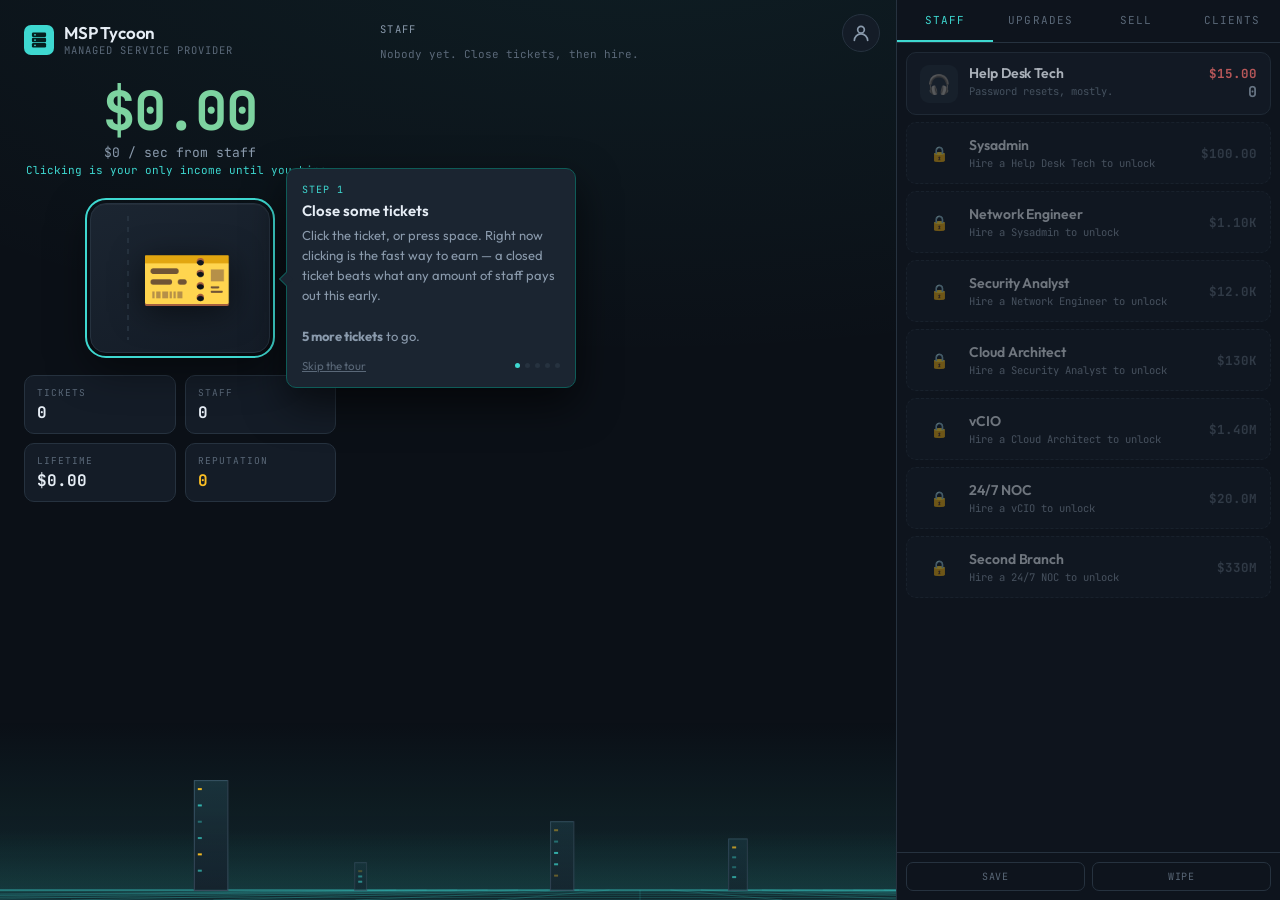
==== commit 962cf05b: "Make the ticket itself the button, and give the brand a real mark The click target was a 340x104 car" ====
--- a/index.html
+++ b/index.html
@@ -280,6 +280,11 @@
   width:30px;height:30px;border-radius:7px;background:var(--accent);
   color:var(--accent-ink);display:grid;place-items:center;font-weight:700;font-size:15px;
 }
+.brand-mark svg{width:20px;height:20px;display:block}
+/* Dark rack units cut out of the accent tile, with the tile colour showing
+   back through as status LEDs. */
+.brand-mark rect{fill:var(--accent-ink)}
+.brand-mark .led{fill:var(--accent)}
 .brand-name{font-weight:600;font-size:17px;letter-spacing:-.01em}
 .brand-sub{font-family:var(--mono);font-size:10.5px;color:var(--faint);letter-spacing:.1em;text-transform:uppercase}
 
@@ -298,10 +303,14 @@
 
 /* One row per staff tier owned. The repeated icons are the point: the row
    gets visibly heavier as you hire, which a number alone never does. */
+/* Tiles rather than one row per line: the middle column can be over a
+   thousand pixels wide on a big monitor, and a single stretched row per
+   staff tier left the count stranded miles from the name. */
+.sh-rows{display:grid;grid-template-columns:repeat(auto-fill,minmax(330px,1fr));gap:7px}
 .sh-row{
   display:grid;grid-template-columns:34px minmax(0,1fr) auto;gap:11px;align-items:center;
   padding:9px 11px;border-radius:10px;background:var(--panel);
-  border:1px solid var(--line);margin-bottom:7px;
+  border:1px solid var(--line);
 }
 .sh-ic{font-size:21px;line-height:1;text-align:center}
 .sh-n{font-size:13px;font-weight:600;color:var(--ink)}
@@ -330,7 +339,6 @@
 @media(min-width:1200px){
   .main{align-items:stretch}
   .cash{font-size:clamp(30px,2.4vw,44px)}
-  .ticket{width:100%}
   .stats{width:100%}
   .brand{align-self:flex-start}
 }
@@ -351,10 +359,14 @@
    perforation, and the body of the ticket -- rather than a big square
    icon tile that needed a paragraph of hint text to explain itself. */
 .ticket{
-  width:min(340px,86vw);height:104px;border-radius:14px;
-  background:linear-gradient(160deg,var(--panel2),var(--panel));
+  width:min(180px,58vw);aspect-ratio:6/5;border-radius:16px;
+  background:
+    /* the perforation */
+    repeating-linear-gradient(to bottom, var(--line) 0 5px, transparent 5px 11px)
+      36px 12px / 2px calc(100% - 24px) no-repeat,
+    linear-gradient(160deg,var(--panel2),var(--panel));
   border:1px solid var(--line);
-  display:flex;align-items:stretch;
+  display:grid;place-items:center;
   transition:transform .07s ease,box-shadow .2s ease,border-color .2s ease;
   box-shadow:0 14px 40px rgba(0,0,0,.5),inset 0 1px 0 rgba(255,255,255,.04);
   position:relative;overflow:hidden;
@@ -368,19 +380,14 @@
 .ticket:hover::after{opacity:1}
 .ticket:active{transform:scale(.97) translateY(0)}
 
-.ticket-stub{flex:0 0 78px;display:grid;place-items:center}
-.ticket-icon{font-size:32px;line-height:1}
-.ticket-divider{
-  flex:0 0 0;align-self:stretch;margin:14px 0;
-  border-left:2px dashed var(--line);
-}
-.ticket-main{
-  flex:1;min-width:0;padding:0 20px;
-  display:flex;flex-direction:column;justify-content:center;gap:4px;
-  text-align:left;
-}
-.ticket-label{font-weight:600;font-size:16px;letter-spacing:-.005em}
-.ticket-worth{font-family:var(--mono);font-size:14px;color:var(--accent);font-variant-numeric:tabular-nums}
+/* The glyph is the whole button. A dashed perforation down the left keeps
+   it reading as a ticket rather than a generic icon tile -- drawn as a
+   background layer so the ::after hover glow stays free. */
+.ticket-glyph{
+  font-size:clamp(54px,7vw,76px);line-height:1;
+  filter:drop-shadow(0 6px 16px rgba(0,0,0,.55));
+  transform:translateX(7px);
+}
 
 /* Present to screen readers, invisible on screen -- the tour and the
    tooltip both explain the controls now. */
@@ -396,7 +403,11 @@
 }
 @keyframes rise{from{opacity:1;transform:translate(-50%,0)}to{opacity:0;transform:translate(-50%,-64px)}}
 @media(prefers-reduced-motion:reduce){
-  .float{animation-duration:.01ms}
+  /* Not .01ms. Now that the button no longer prints what a click is worth,
+     this floater is the only place that number appears, and cutting the
+     animation short used to make it vanish before it could be read. No
+     motion, but it stays up until its own one-second removal. */
+  .float{animation:none}
   .ticket,.ticket:hover,.ticket:active{transition:none;transform:none}
 }
 
@@ -580,12 +591,7 @@
      both the padding would leave a 46vh hole between them. */
   .main{padding:12px 16px 12px;gap:12px}
   .sheet{padding:0 16px calc(46vh + 14px)}
-  .ticket{width:min(300px,88vw);height:78px;border-radius:12px}
-  .ticket-stub{flex-basis:56px}
-  .ticket-icon{font-size:24px}
-  .ticket-main{padding:0 14px}
-  .ticket-label{font-size:14px}
-  .ticket-worth{font-size:12.5px}
+  .ticket{width:min(150px,44vw);border-radius:14px}
   .cash{font-size:clamp(30px,10vw,44px)}
   .stats{grid-template-columns:repeat(4,1fr);gap:6px;width:100%}
   .stat{padding:7px 8px}
@@ -623,7 +629,19 @@
 <div class="app">
   <main class="main">
     <div class="brand">
-      <div class="brand-mark">M</div>
+      <!-- A rack, not a letter. It echoes the datacenter floor the game
+           already draws behind everything, and reads at 30px where a
+           detailed glyph would not. -->
+      <div class="brand-mark" aria-hidden="true">
+        <svg viewBox="0 0 24 24">
+          <rect x="3.5" y="3" width="17" height="5.4" rx="1.6"/>
+          <rect x="3.5" y="9.3" width="17" height="5.4" rx="1.6"/>
+          <rect x="3.5" y="15.6" width="17" height="5.4" rx="1.6"/>
+          <circle class="led" cx="7.2" cy="5.7" r="1.05"/>
+          <circle class="led" cx="7.2" cy="12" r="1.05"/>
+          <circle class="led" cx="7.2" cy="18.3" r="1.05"/>
+        </svg>
+      </div>
       <div>
         <div class="brand-name">MSP Tycoon</div>
         <div class="brand-sub">Managed Service Provider</div>
@@ -644,15 +662,12 @@
 
     <div class="ticket-wrap" id="ticketWrap">
       <button class="ticket" id="ticket" aria-label="Close a support ticket">
-        <span class="ticket-stub"><span class="ticket-icon">🎫</span></span>
-        <span class="ticket-divider"></span>
-        <span class="ticket-main">
-          <span class="ticket-label">Close a Ticket</span>
-          <span class="ticket-worth" id="clickWorth">+$1</span>
-        </span>
-        <!-- Visually hidden: the tour and the tooltip both explain how to
-             play now, so this stopped earning its place on the button
-             itself. Kept for screen readers. -->
+        <span class="ticket-glyph" aria-hidden="true">🎫</span>
+        <!-- What a click is worth used to be printed on the button. It now
+             floats up on each click instead, so the target is the ticket
+             and nothing else. The line under the cash readout still says
+             whether clicking or payroll is ahead, which is the part that
+             actually stopped the early game reading as broken. -->
         <span class="sr-only" id="ticketHint">click, or press space</span>
       </button>
     </div>
@@ -1362,7 +1377,7 @@
   $("cash").textContent = money(S.cash);
   const tr = totalRate(), cv = clickValue();
   $("rate").textContent = "$" + rateStr(tr);
-  $("clickWorth").textContent = "+" + money(cv);
+
 
   // Tell the player outright which of the two numbers is currently doing
   // the work, rather than leaving it to be inferred from a $0.1/s label
@@ -2444,20 +2459,35 @@
   }
   const r = at.getBoundingClientRect(), b = coachEl.getBoundingClientRect();
   const gap = 16;
-  let x = side === "left" ? r.left - b.width - gap : r.right + gap;
+  // Measured on the step it first appears, the panel can still report a
+  // zero box. Positioning against that put it a full panel-width to the
+  // right of where it belonged -- on a wide screen, directly on top of the
+  // store it was pointing at. Fall back to its laid-out size, then its
+  // stylesheet width.
+  const bw = b.width  || coachEl.offsetWidth  || 290;
+  const bh = b.height || coachEl.offsetHeight || 180;
+  let x = side === "left" ? r.left - bw - gap : r.right + gap;
   // Flip to the other side rather than hang off the edge.
   if(x < 8) x = r.right + gap;
-  if(x + b.width > innerWidth - 8) x = r.left - b.width - gap;
-  x = Math.max(8, Math.min(x, innerWidth - b.width - 8));
-  let y = r.top + r.height/2 - b.height/2;
-  y = Math.max(8, Math.min(y, innerHeight - b.height - 8));
+  if(x + bw > innerWidth - 8) x = r.left - bw - gap;
+  x = Math.max(8, Math.min(x, innerWidth - bw - 8));
+  // Most steps point at a store tab, and "just left of the tab" is still
+  // inside the store -- the panel landed on top of the thing it was asking
+  // the player to look at. Keep it clear of the store's edge entirely.
+  const storeEl = document.querySelector(".store");
+  if(storeEl){
+    const s = storeEl.getBoundingClientRect();
+    if(x + bw > s.left - gap) x = Math.max(8, s.left - bw - gap);
+  }
+  let y = r.top + r.height/2 - bh/2;
+  y = Math.max(8, Math.min(y, innerHeight - bh - 8));
   coachEl.style.left = Math.round(x) + "px";
   coachEl.style.top  = Math.round(y) + "px";
 
   const arrow = coachEl.querySelector(".co-arrow");
   if(arrow){
     const pointsLeft = x > r.left;
-    arrow.style.top = Math.max(10, Math.min(r.top + r.height/2 - y - 5, b.height - 20)) + "px";
+    arrow.style.top = Math.max(10, Math.min(r.top + r.height/2 - y - 5, bh - 20)) + "px";
     arrow.style.left = pointsLeft ? "-6px" : "";
     arrow.style.right = pointsLeft ? "" : "-6px";
     arrow.style.transform = "rotate(" + (pointsLeft ? -45 : 135) + "deg)";
@@ -2596,7 +2626,7 @@
 
   html += sec("Staff", owned.length ? S.staffTotal + " hired" : null,
     owned.length
-      ? owned.map(d=>{
+      ? '<div class="sh-rows">' + owned.map(d=>{
           const n = c(d.id), mine = rateOf(d);
           const share = total > 0 ? Math.round(mine / total * 100) : 0;
           const lv = levelOf(d.id);
@@ -2608,7 +2638,7 @@
             '<div class="sh-sub">$' + rateStr(mine) + '/s &middot; ' + share + '% of income</div></div>' +
             '<div class="sh-x">&times;' + n + '</div>' +
           '</div>';
-        }).join("")
+        }).join("") + '</div>'
       : '<div class="sh-empty">Nobody yet. Close tickets, then hire.</div>');
 
   if(tools.length)  html += sec("Tools owned",    tools.length + "/" + UPGRADES.length,   chips(tools));
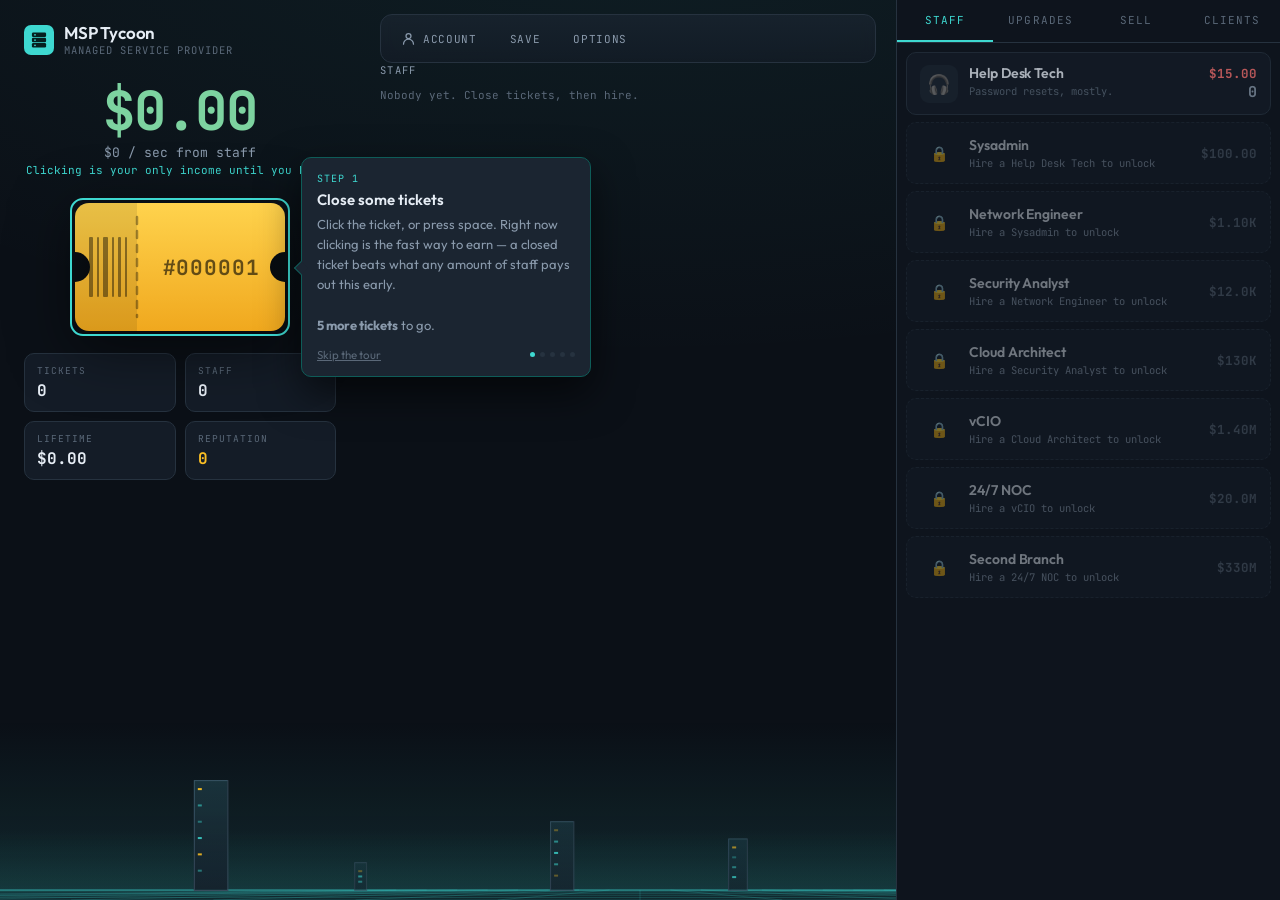
==== commit 64ce7a3b: "Make the click target an actual ticket, and add a nav over the sheet The button was a panel with a t" ====
--- a/index.html
+++ b/index.html
@@ -182,39 +182,56 @@
        font-size:11px; letter-spacing:.04em; text-transform:uppercase;
        padding:4px 9px; border-radius:999px; white-space:nowrap }
 
-/* ---------- profile ----------
-   Sits above everything, including the escalated tickets, so the panel is
-   never fighting a spawned P1 for the same corner. */
-/* Above the tour coach (70), the tooltip and escalations (60): an open
-   panel is a deliberate action and should not be painted over. */
-.profile{ position:fixed; top:14px; right:16px; z-index:80 }
-/* The store is a 384px right-hand column on a desktop, and its tab bar
-   starts at y=0, so a button in the viewport's top-right corner sits on
-   top of the last tab and makes it unclickable. Clear the column. Below
-   900px the store moves underneath and the corner is free again. */
-@media (min-width:901px){
-  .profile{ right:calc(384px + 16px) }
-  .profile-panel{ right:0 }
-}
-.profile-btn{
-  position:relative; width:38px; height:38px; padding:0; border-radius:50%;
-  display:grid; place-items:center; cursor:pointer;
-  background:var(--panel); border:1px solid var(--line); color:var(--dim);
-}
-.profile-btn:hover{ color:var(--ink); border-color:var(--accent) }
-.profile-btn svg{ width:20px; height:20px; fill:none; stroke:currentColor }
+/* ---------- top nav and its menus ----------
+   Sits over the middle column so the store stays a shop and the click
+   column stays a click column. Everything here is about the save rather
+   than the game. */
+.topnav{
+  display:flex; justify-content:center;
+  padding:14px 20px 0; min-width:0;
+}
+.topnav-in{
+  display:flex; gap:7px; align-items:center; width:100%; max-width:620px;
+  padding:7px; border-radius:12px;
+  background:linear-gradient(180deg,rgba(27,37,49,.72),rgba(20,28,39,.72));
+  border:1px solid var(--line); backdrop-filter:blur(6px);
+}
+.nav-btn{
+  position:relative; display:flex; align-items:center; gap:7px;
+  font-family:var(--mono); font-size:11px; letter-spacing:.06em;
+  text-transform:uppercase; color:var(--dim); cursor:pointer;
+  padding:8px 12px; border-radius:8px; border:1px solid transparent;
+  background:none; transition:color .15s, background .15s, border-color .15s;
+}
+.nav-btn:hover{ color:var(--ink); background:var(--panel2); border-color:var(--line) }
+.nav-btn svg{ width:15px; height:15px; fill:none; stroke:currentColor }
+.menu.open > .nav-btn{ color:var(--accent); background:var(--panel2); border-color:var(--accent-dark) }
 /* Unread-style dot: something has been unlocked since the panel was opened. */
-.profile-dot{
-  position:absolute; top:-2px; right:-2px; width:10px; height:10px;
-  border-radius:50%; background:var(--accent); border:2px solid var(--bg);
-}
-.profile-panel{
-  position:absolute; top:46px; right:0; width:300px; max-height:70vh;
+.nav-dot{
+  width:7px; height:7px; border-radius:50%; background:var(--accent);
+}
+
+.menu{ position:relative }
+.menu-panel{
+  position:absolute; top:calc(100% + 8px); left:0; width:min(330px,86vw); max-height:70vh;
   display:none; flex-direction:column; overflow:hidden;
+  /* Above the tour coach (70), the tooltip and escalations (60): an open
+     menu is a deliberate action and should not be painted over. */
+  z-index:80;
   background:var(--panel); border:1px solid var(--line); border-radius:12px;
   box-shadow:0 18px 50px rgba(0,0,0,.55);
 }
-.profile.open .profile-panel{ display:flex }
+.menu.open .menu-panel{ display:flex }
+/* The last menu opens near the right edge of a narrow column. */
+#opts .menu-panel{ left:auto; right:0 }
+
+.save-box{
+  width:100%; height:76px; margin-top:9px; resize:vertical;
+  font-family:var(--mono); font-size:10.5px; line-height:1.45;
+  color:var(--dim); background:var(--bg2); border:1px solid var(--line);
+  border-radius:8px; padding:8px; word-break:break-all;
+}
+.save-box:focus{ outline:none; border-color:var(--accent-dark); color:var(--ink) }
 .pp-sec{ padding:12px 14px; border-bottom:1px solid var(--line) }
 .pp-sec:last-child{ border-bottom:0 }
 .pp-grow{ min-height:0; display:flex; flex-direction:column }
@@ -236,11 +253,12 @@
 .pp-a b{ font-weight:600; color:var(--ink); display:block }
 .pp-a s{ text-decoration:none; color:var(--dim); font-size:11px; display:block }
 
-/* On a phone the panel is nearly full width rather than a 300px card
-   floating off the right edge. */
+/* On a phone the menus are nearly full width rather than a card floating
+   off the edge of a narrow column. */
 @media (max-width:520px){
-  .profile{ top:10px; right:10px }
-  .profile-panel{ width:calc(100vw - 20px); right:0 }
+  .menu-panel{ width:calc(100vw - 24px) }
+  .menu:first-child .menu-panel{ left:0 }
+  #opts .menu-panel{ right:0; left:auto }
 }
 
 /* ---------- shell ---------- */
@@ -251,10 +269,12 @@
 .app{
   display:grid;
   grid-template-columns:360px minmax(0,1fr) 384px;
-  grid-template-areas:"main sheet store";
+  grid-template-areas:"main nav store" "main sheet store";
+  grid-template-rows:auto minmax(0,1fr);
   min-height:100vh;
 }
 .main{grid-area:main}
+.topnav{grid-area:nav}
 .sheet{grid-area:sheet}
 .store{grid-area:store}
 
@@ -263,12 +283,13 @@
 @media(max-width:1199px){
   .app{
     grid-template-columns:minmax(0,1fr) 384px;
-    grid-template-areas:"main store" "sheet store";
+    grid-template-areas:"main store" "nav store" "sheet store";
+    grid-template-rows:auto auto minmax(0,1fr);
     align-content:start;
   }
 }
 @media(max-width:900px){
-  .app{grid-template-columns:1fr;grid-template-areas:"main" "sheet" "store"}
+  .app{grid-template-columns:1fr;grid-template-areas:"main" "nav" "sheet" "store";grid-template-rows:auto auto auto auto}
 }
 /* The rest of the phone layout lives at the end of this stylesheet, after
    the rules it needs to override. */
@@ -289,7 +310,11 @@
 .brand-sub{font-family:var(--mono);font-size:10.5px;color:var(--faint);letter-spacing:.1em;text-transform:uppercase}
 
 /* ---------- the company sheet (middle column) ---------- */
-.sheet{padding:22px 20px 40px;display:flex;flex-direction:column;gap:18px;min-width:0}
+/* Capped and centred: the middle column is whatever is left over after the
+   two fixed rails, which on a wide monitor is far wider than a readable
+   measure. */
+.sheet{padding:0 20px 40px;display:flex;flex-direction:column;gap:18px;min-width:0;align-items:center}
+.sheet > *{width:100%;max-width:620px}
 .sh-sec{min-width:0}
 .sh-h{
   display:flex;align-items:baseline;gap:8px;margin-bottom:9px;
@@ -303,10 +328,11 @@
 
 /* One row per staff tier owned. The repeated icons are the point: the row
    gets visibly heavier as you hire, which a number alone never does. */
-/* Tiles rather than one row per line: the middle column can be over a
-   thousand pixels wide on a big monitor, and a single stretched row per
-   staff tier left the count stranded miles from the name. */
-.sh-rows{display:grid;grid-template-columns:repeat(auto-fill,minmax(330px,1fr));gap:7px}
+/* Stacked, one per tier, the way Cookie Clicker lists its buildings. The
+   column itself is capped below rather than the rows being tiled: a row
+   stretched across a 1250px monitor left the count stranded from the name,
+   but tiling them broke the single vertical read. */
+.sh-rows{display:flex;flex-direction:column;gap:7px}
 .sh-row{
   display:grid;grid-template-columns:34px minmax(0,1fr) auto;gap:11px;align-items:center;
   padding:9px 11px;border-radius:10px;background:var(--panel);
@@ -358,36 +384,26 @@
 /* Shaped like the thing it represents: a stub with the icon, a torn
    perforation, and the body of the ticket -- rather than a big square
    icon tile that needed a paragraph of hint text to explain itself. */
+/* The ticket IS the button -- no card behind it. Everything that used to
+   be panel chrome is gone; hover and press act on the shape itself. */
 .ticket{
-  width:min(180px,58vw);aspect-ratio:6/5;border-radius:16px;
-  background:
-    /* the perforation */
-    repeating-linear-gradient(to bottom, var(--line) 0 5px, transparent 5px 11px)
-      36px 12px / 2px calc(100% - 24px) no-repeat,
-    linear-gradient(160deg,var(--panel2),var(--panel));
-  border:1px solid var(--line);
-  display:grid;place-items:center;
-  transition:transform .07s ease,box-shadow .2s ease,border-color .2s ease;
-  box-shadow:0 14px 40px rgba(0,0,0,.5),inset 0 1px 0 rgba(255,255,255,.04);
-  position:relative;overflow:hidden;
-}
-.ticket::after{
-  content:"";position:absolute;inset:0;
-  background:radial-gradient(circle at 18% 50%,rgba(62,216,208,.16),transparent 62%);
-  opacity:0;transition:opacity .2s;
-}
-.ticket:hover{border-color:var(--accent-dark);transform:translateY(-2px)}
-.ticket:hover::after{opacity:1}
-.ticket:active{transform:scale(.97) translateY(0)}
+  width:min(210px,64vw);padding:0;border:0;background:none;
+  display:block;cursor:pointer;line-height:0;
+  filter:drop-shadow(0 14px 30px rgba(0,0,0,.55));
+  transition:transform .07s ease,filter .2s ease;
+}
+.ticket-svg{width:100%;height:auto;display:block;overflow:visible}
+.ticket-no{
+  font-family:var(--mono);font-size:21px;font-weight:700;
+  fill:rgba(0,0,0,.6);text-anchor:middle;letter-spacing:.04em;
+}
+.ticket:hover{transform:translateY(-3px) scale(1.02);filter:drop-shadow(0 18px 36px rgba(0,0,0,.6)) brightness(1.06)}
+.ticket:active{transform:scale(.95)}
+.ticket:focus-visible{outline:2px solid var(--accent);outline-offset:6px;border-radius:14px}
 
 /* The glyph is the whole button. A dashed perforation down the left keeps
    it reading as a ticket rather than a generic icon tile -- drawn as a
    background layer so the ::after hover glow stays free. */
-.ticket-glyph{
-  font-size:clamp(54px,7vw,76px);line-height:1;
-  filter:drop-shadow(0 6px 16px rgba(0,0,0,.55));
-  transform:translateX(7px);
-}
 
 /* Present to screen readers, invisible on screen -- the tour and the
    tooltip both explain the controls now. */
@@ -408,7 +424,7 @@
      animation short used to make it vanish before it could be read. No
      motion, but it stays up until its own one-second removal. */
   .float{animation:none}
-  .ticket,.ticket:hover,.ticket:active{transition:none;transform:none}
+  .ticket,.ticket:hover,.ticket:active{transition:none;transform:none;filter:drop-shadow(0 14px 30px rgba(0,0,0,.55))}
 }
 
 /* ---------- stat strip ---------- */
@@ -591,7 +607,7 @@
      both the padding would leave a 46vh hole between them. */
   .main{padding:12px 16px 12px;gap:12px}
   .sheet{padding:0 16px calc(46vh + 14px)}
-  .ticket{width:min(150px,44vw);border-radius:14px}
+  .ticket{width:min(160px,46vw)}
   .cash{font-size:clamp(30px,10vw,44px)}
   .stats{grid-template-columns:repeat(4,1fr);gap:6px;width:100%}
   .stat{padding:7px 8px}
@@ -605,26 +621,6 @@
 <body>
 
 <canvas id="floor" aria-hidden="true"></canvas>
-
-<!-- Profile. The icon is the same one the rest of rootlabs.us uses in its
-     site menu, so the game does not introduce a second visual language for
-     "your account". -->
-<div class="profile" id="profile">
-  <button class="profile-btn" id="profileBtn" aria-haspopup="true" aria-expanded="false" aria-label="Profile and achievements">
-    <svg viewBox="0 0 24 24" stroke-width="2" stroke-linecap="round" stroke-linejoin="round" aria-hidden="true"><circle cx="12" cy="8" r="4"></circle><path d="M4 21c0-4.4 3.6-8 8-8s8 3.6 8 8"></path></svg>
-    <span class="profile-dot" id="profileDot" style="display:none"></span>
-  </button>
-  <div class="profile-panel" id="profilePanel" role="dialog" aria-label="Profile">
-    <div class="pp-sec">
-      <h6>Account</h6>
-      <div id="ppAccount" class="pp-account">Checking&hellip;</div>
-    </div>
-    <div class="pp-sec pp-grow">
-      <h6>Achievements <span id="ppAchCount"></span></h6>
-      <div id="ppAch" class="pp-ach"></div>
-    </div>
-  </div>
-</div>
 
 <div class="app">
   <main class="main">
@@ -662,7 +658,40 @@
 
     <div class="ticket-wrap" id="ticketWrap">
       <button class="ticket" id="ticket" aria-label="Close a support ticket">
-        <span class="ticket-glyph" aria-hidden="true">🎫</span>
+        <!-- The button is the ticket: a real shape with punched notches and
+             a torn stub, not a card with an icon sitting in it. The number
+             is the next ticket in the queue, so it ticks over as you play. -->
+        <svg class="ticket-svg" viewBox="0 0 210 128" aria-hidden="true">
+          <defs>
+            <linearGradient id="tkFace" x1="0" y1="0" x2="0" y2="1">
+              <stop offset="0" stop-color="#FFD34D"/>
+              <stop offset="1" stop-color="#F0A81E"/>
+            </linearGradient>
+            <!-- White keeps, black punches: the two notches are cut out of
+                 the card rather than drawn over it, so the background shows
+                 through them however the page is coloured. -->
+            <mask id="tkCut">
+              <rect x="0" y="0" width="210" height="128" rx="14" fill="#fff"/>
+              <circle cx="0"   cy="64" r="15" fill="#000"/>
+              <circle cx="210" cy="64" r="15" fill="#000"/>
+            </mask>
+          </defs>
+          <g mask="url(#tkCut)">
+            <rect x="0" y="0" width="210" height="128" fill="url(#tkFace)"/>
+            <rect x="0" y="0" width="62" height="128" fill="rgba(0,0,0,.09)"/>
+            <g fill="rgba(0,0,0,.42)">
+              <rect x="14" y="34" width="4"  height="60" rx="1"/>
+              <rect x="22" y="34" width="2"  height="60" rx="1"/>
+              <rect x="28" y="34" width="5"  height="60" rx="1"/>
+              <rect x="37" y="34" width="2"  height="60" rx="1"/>
+              <rect x="43" y="34" width="3"  height="60" rx="1"/>
+              <rect x="50" y="34" width="2"  height="60" rx="1"/>
+            </g>
+            <line x1="62" y1="14" x2="62" y2="114" stroke="rgba(0,0,0,.35)"
+                  stroke-width="2.5" stroke-dasharray="7 7" stroke-linecap="round"/>
+            <text class="ticket-no" id="ticketNo" x="136" y="72">#000001</text>
+          </g>
+        </svg>
         <!-- What a click is worth used to be printed on the button. It now
              floats up on each click instead, so the target is the ticket
              and nothing else. The line under the cash readout still says
@@ -708,6 +737,63 @@
   <!-- The company sheet: everything permanent you own, in the middle column.
        Read-only on purpose -- buying happens in the store on the right, and
        this is the "look what I have built" surface the game never had. -->
+  <!-- Everything that is about the save rather than the game: account,
+       save, and the options behind it. Sits over the middle column so the
+       store stays purely a shop and the click column stays purely a
+       click column. -->
+  <nav class="topnav" aria-label="Game options">
+    <div class="topnav-in">
+      <!-- The account icon is the same one the rest of rootlabs.us uses in
+           its site menu, so the game does not introduce a second visual
+           language for "your account". -->
+      <div class="menu" id="profile">
+        <button class="nav-btn" id="profileBtn" aria-haspopup="dialog" aria-expanded="false">
+          <svg viewBox="0 0 24 24" stroke-width="2" stroke-linecap="round" stroke-linejoin="round" aria-hidden="true"><circle cx="12" cy="8" r="4"></circle><path d="M4 21c0-4.4 3.6-8 8-8s8 3.6 8 8"></path></svg>
+          Account
+          <span class="nav-dot" id="profileDot" style="display:none"></span>
+        </button>
+        <div class="menu-panel" id="profilePanel" role="dialog" aria-label="Account and achievements">
+          <div class="pp-sec">
+            <h6>Account</h6>
+            <div id="ppAccount" class="pp-account">Checking&hellip;</div>
+          </div>
+          <div class="pp-sec pp-grow">
+            <h6>Achievements <span id="ppAchCount"></span></h6>
+            <div id="ppAch" class="pp-ach"></div>
+          </div>
+        </div>
+      </div>
+
+      <button class="nav-btn" id="saveBtn">Save</button>
+
+      <div class="menu" id="opts">
+        <button class="nav-btn" id="optsBtn" aria-haspopup="dialog" aria-expanded="false">Options</button>
+        <div class="menu-panel" id="optsPanel" role="dialog" aria-label="Options">
+          <div class="pp-sec">
+            <h6>Save file</h6>
+            <div class="pp-note" style="margin-top:0">
+              Your save lives in this browser. Copy it out as text to keep it
+              somewhere else, or move it to another machine without an account.
+            </div>
+            <textarea id="saveText" class="save-box" spellcheck="false"
+                      aria-label="Save data" placeholder="Your save will appear here"></textarea>
+            <div class="pp-row">
+              <button class="btn" id="expBtn">Copy out</button>
+              <button class="btn" id="dlBtn">Download .txt</button>
+              <button class="btn" id="impBtn">Load from box</button>
+            </div>
+            <div class="pp-note" id="ioNote"></div>
+          </div>
+          <div class="pp-sec">
+            <h6>Danger</h6>
+            <div class="pp-row"><button class="btn btn-warn" id="wipeBtn">Wipe this save</button></div>
+            <div class="pp-note">Erases everything in this browser. Copy your save out first.</div>
+          </div>
+        </div>
+      </div>
+    </div>
+  </nav>
+
   <section class="sheet" id="sheet" aria-label="Your company"></section>
 
   <aside class="store">
@@ -718,10 +804,6 @@
       <button class="tab" data-tab="clients">Clients <span class="badge" id="clBadge" style="display:none">0</span></button>
     </div>
     <div class="list" id="list"></div>
-    <div class="bar">
-      <button class="mini" id="saveBtn">Save</button>
-      <button class="mini" id="wipeBtn">Wipe</button>
-    </div>
   </aside>
 </div>
 
@@ -1249,7 +1331,10 @@
 const PRESTIGE_MIN = 1e6;           // lifetime revenue before an exit is allowed
 
 /* ---------- mutable state (this, and only this, is saved) ---------- */
-let S = {
+/* One definition of a clean save. Wipe used to build its own literal, which
+   silently fell behind every field added since -- a wiped game came back
+   with no repUp, no mkt and no levels, and threw on the next tick. */
+function freshState(){ return {
   v: 1,
   cash: 0,
   lifetime: 0,
@@ -1285,7 +1370,9 @@
   clients: {},               // id -> true, signed clients (survive prestige)
   lastSeen: Date.now(),
   tut: {}                    // tour progress: {step, done}
-};
+}; }
+
+let S = freshState();
 
 const c = id => S.staff[id] || 0;
 
@@ -1395,6 +1482,14 @@
       note.classList.remove("lead");
     }
   }
+  // The ticket shows the next number in the queue, so the button itself
+  // ticks over as you play.
+  const no = $("ticketNo");
+  if(no){
+    const label = "#" + String(S.clicks + 1).padStart(6, "0");
+    if(no.textContent !== label) no.textContent = label;
+  }
+
   const hint = $("ticketHint");
   if(hint){
     hint.textContent = canHold()
@@ -2062,8 +2157,9 @@
   try{ localStorage.removeItem(SAVE_KEY); }catch(e){}
   // tut resets too: a wipe is someone starting over, and the tour is part
   // of starting.
-  S = {v:1,cash:0,lifetime:0,clicks:0,staff:{},staffTotal:0,upgrades:{},reputation:0,exits:0,ach:{},clients:{},lastSeen:Date.now(),tut:{}};
-  renderHead(); renderList(); coachSync(); toast("Wiped.");
+  S = freshState();
+  renderHead(); renderList(true); renderSheet(true); coachSync(); toast("Wiped.");
+  closeMenus();
 };
 window.addEventListener("beforeunload", save);
 
@@ -2781,25 +2877,93 @@
   if(dot) dot.style.display = Object.keys(S.ach).length > achSeen ? "block" : "none";
 }
 
-const profileEl = $("profile"), profileBtn = $("profileBtn");
-function closeProfile(){
-  profileEl.classList.remove("open");
-  profileBtn.setAttribute("aria-expanded", "false");
-}
-profileBtn.onclick = e => {
-  e.stopPropagation();
-  const open = profileEl.classList.toggle("open");
-  profileBtn.setAttribute("aria-expanded", open ? "true" : "false");
-  if(open){
+/* Both nav menus behave the same way, so they are wired the same way:
+   one open at a time, click-away and Escape close them, and clicks inside
+   never bubble out to the close handler. */
+const MENUS = [
+  {el:$("profile"), btn:$("profileBtn"), panel:$("profilePanel"), onOpen(){
     renderProfileAch(); renderProfile();
     achSeen = Object.keys(S.ach).length;   // opening it clears the dot
     syncProfileDot();
-  }
+  }},
+  {el:$("opts"), btn:$("optsBtn"), panel:$("optsPanel"), onOpen(){
+    // Fill the box with the current save so "copy out" is one gesture.
+    $("saveText").value = JSON.stringify(S);
+    $("ioNote").textContent = "";
+  }}
+];
+
+function closeMenus(except){
+  MENUS.forEach(m=>{
+    if(m === except) return;
+    m.el.classList.remove("open");
+    m.btn.setAttribute("aria-expanded", "false");
+  });
+}
+
+MENUS.forEach(m=>{
+  m.btn.onclick = e => {
+    e.stopPropagation();
+    const open = !m.el.classList.contains("open");
+    closeMenus(m);
+    m.el.classList.toggle("open", open);
+    m.btn.setAttribute("aria-expanded", open ? "true" : "false");
+    if(open) m.onOpen();
+  };
+  m.panel.addEventListener("click", e => e.stopPropagation());
+});
+addEventListener("click", () => closeMenus());
+addEventListener("keydown", e => { if(e.key === "Escape") closeMenus(); });
+
+/* ---------- save in and out ----------
+   For anyone who would rather not sign in: the save is small enough to
+   live in a text box, and load() already validates every field, so text
+   pasted back in is treated exactly as sceptically as anything read from
+   localStorage. */
+function ioSay(msg){ $("ioNote").textContent = msg; }
+
+$("expBtn").onclick = () => {
+  const box = $("saveText");
+  box.value = JSON.stringify(S);
+  box.select();
+  // execCommand is deprecated but still the only copy that works without a
+  // permission prompt on a file:// page, so it is the fallback, not the plan.
+  navigator.clipboard?.writeText(box.value)
+    .then(()=> ioSay("Copied to your clipboard."))
+    .catch(()=>{ try{ document.execCommand("copy"); ioSay("Copied."); }
+                 catch(e){ ioSay("Select the text above and copy it."); } });
 };
-// Click-away and Escape both close it, and clicks inside must not.
-$("profilePanel").addEventListener("click", e => e.stopPropagation());
-addEventListener("click", () => { if(profileEl.classList.contains("open")) closeProfile(); });
-addEventListener("keydown", e => { if(e.key === "Escape") closeProfile(); });
+
+$("dlBtn").onclick = () => {
+  const blob = new Blob([JSON.stringify(S, null, 2)], {type:"text/plain"});
+  const url = URL.createObjectURL(blob);
+  const a = document.createElement("a");
+  a.href = url;
+  a.download = "msp-tycoon-save-" + new Date().toISOString().slice(0,10) + ".txt";
+  document.body.appendChild(a);
+  a.click();
+  a.remove();
+  setTimeout(()=>URL.revokeObjectURL(url), 1000);
+  ioSay("Downloaded.");
+};
+
+$("impBtn").onclick = () => {
+  const raw = $("saveText").value.trim();
+  if(!raw) return ioSay("Paste a save into the box first.");
+  let parsed;
+  try{ parsed = JSON.parse(raw); }
+  catch(e){ return ioSay("That is not a save file — it will not parse."); }
+  if(!parsed || typeof parsed !== "object" || Array.isArray(parsed)){
+    return ioSay("That is not a save file.");
+  }
+  if(!confirm("Load this save?\n\nIt replaces the game in this browser.")) return;
+  try{ localStorage.setItem(SAVE_KEY, JSON.stringify(parsed)); }
+  catch(e){ return ioSay("This browser will not let the game save."); }
+  load();
+  renderHead(); renderList(true); renderSheet(true); checkAchievements();
+  ioSay("Loaded.");
+  toast("Save loaded.");
+};
 
 /* ---------- the one and only game loop ---------- */
 let last = Date.now();
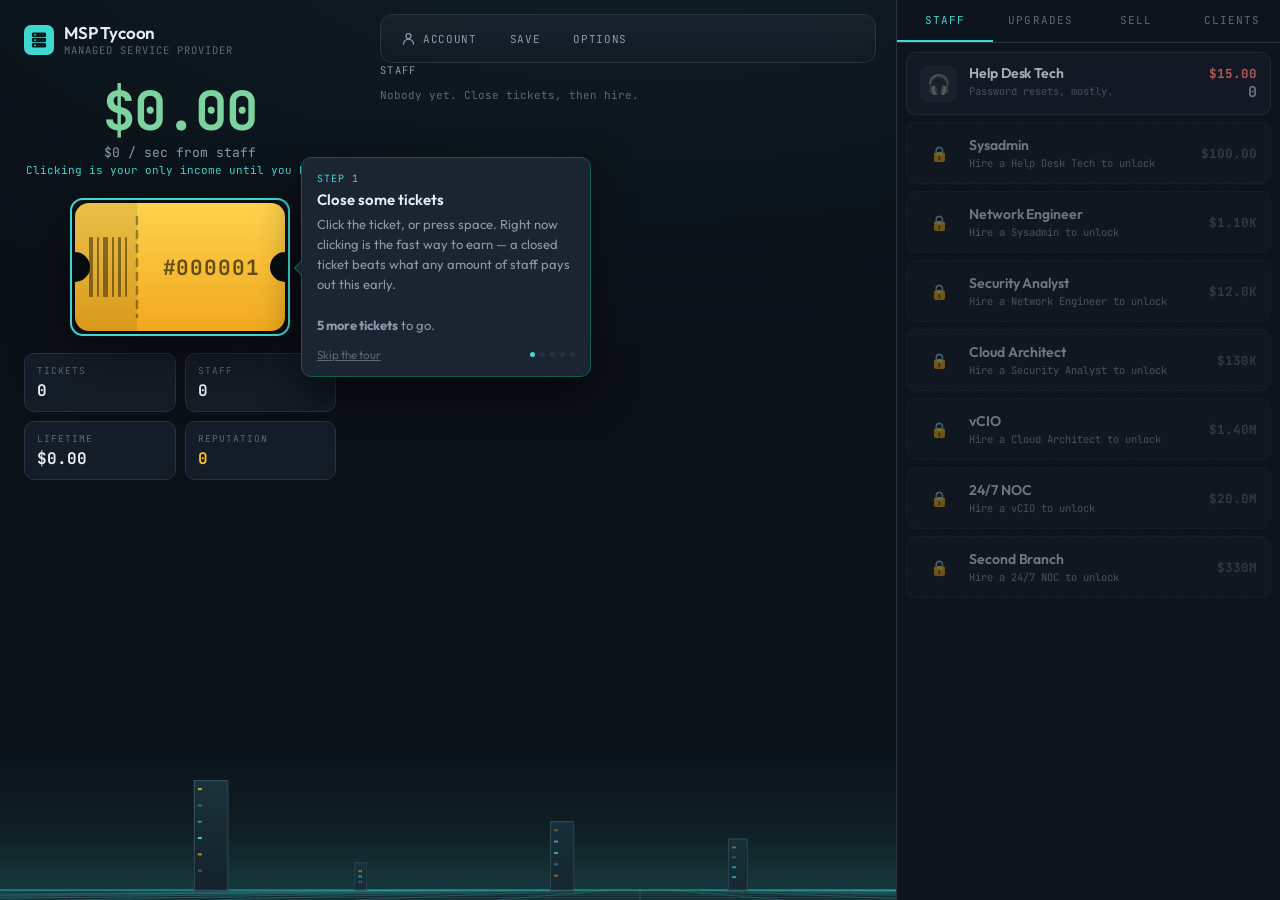
==== commit 00fbcb22: "Fix the phone layout: the nav was unreachable and a menu ran off-screen Two real faults, both only v" ====
--- a/index.html
+++ b/index.html
@@ -615,6 +615,36 @@
   .stat-v{font-size:13px;margin-top:1px}
   /* The room keeps the strip between the stats and the store. */
   #floor{height:30vh;bottom:46vh}
+
+  /* The nav is app chrome, and in the document it sits between the click
+     column and the sheet -- which on a phone put it at y=528, entirely
+     behind a store panel fixed from y=438. It was unreachable without
+     scrolling for it. Fixed to the top instead: sticky would not do, since
+     a sticky grid item is confined to its own auto-height row and has no
+     travel at all. Taken out of flow, its grid row collapses to nothing,
+     so the areas below do not need reordering. */
+  .topnav{
+    position:fixed; top:0; left:0; right:0; z-index:30;
+    padding:8px 12px;
+    background:linear-gradient(180deg,var(--bg) 62%,rgba(11,16,23,0));
+  }
+  .topnav-in{max-width:none}
+  .main{padding-top:68px}
+
+  /* Anchored to the nav rather than to the button that opens it. Options
+     sits at the right-hand end of a narrow bar, so a panel hung off that
+     button's right edge started at x=-80 and ran off the screen. With
+     .menu static, the fixed .topnav becomes the containing block and the
+     panel can simply span it. */
+  .menu{position:static}
+  .menu-panel,
+  #opts .menu-panel{left:12px;right:12px;width:auto;top:calc(100% + 4px)}
+
+  /* Thumb-sized. Every one of these was under 38px on a phone. */
+  .nav-btn{padding:12px 13px}
+  .train-go,.debt-go,.mkt-go{padding:13px 14px;font-size:11.5px}
+  .pp-row .btn{padding:11px 12px;font-size:11.5px}
+  #coach .co-skip{padding:12px 2px;display:inline-block}
 }
 </style>
 </head>
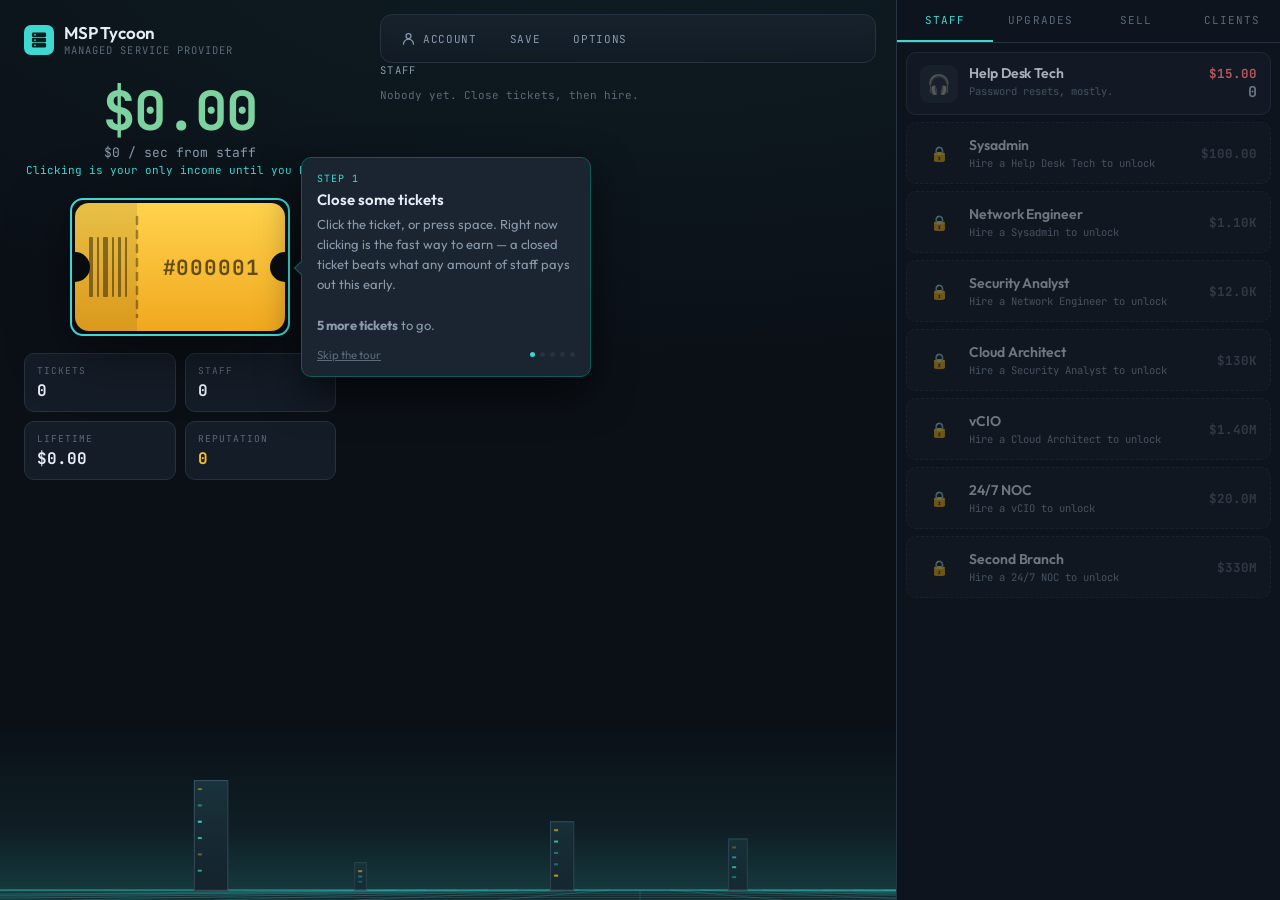
==== commit a5220980: "Fix the runaway economy, a reputation farm, and the phone tour Six fixes, all but one found by the s" ====
--- a/index.html
+++ b/index.html
@@ -114,14 +114,37 @@
 .item-x{display:none;font-family:var(--mono);font-size:10.5px;color:var(--accent);margin-top:3px}
 .item.locked .item-x{display:none!important}
 
-@media (max-width:820px){
+/* 900px, matching the layout: that is where the store becomes a bottom
+   sheet, and the docking placeCoach() does only makes sense against a
+   store that is down there. These rules used to sit in the 820px block
+   below with the JS asking for 900, so between the two the panel was
+   docked as if the store were a bottom sheet while being styled as if it
+   were not -- a 56px box, no scroll rule, and a step's text spilling
+   straight over the store. Whatever number this is, placeCoach()'s
+   mobileQuery has to be the same one. */
+@media (max-width:900px){
   /* top/bottom are set by placeCoach() itself on a phone -- see the JS.
      Anchoring by a fixed bottom offset, as this used to, let a step with
      more text than usual grow upward into the ticket it was supposed to
      be pointing near. The ring does the pointing on a phone; this panel
-     just needs to stay out of the way. */
-  #coach{width:auto;left:12px!important;right:12px;max-height:40vh;overflow-y:auto}
+     just needs to stay out of the way.
+
+     A column with a scrolling middle, so the skip button cannot be the
+     part that falls below the fold. On the shortest phones a step's text
+     still does not fit the band between the ticket and the store; when
+     something has to scroll it should be the prose, not the only control
+     on the panel. */
+  #coach{
+    width:auto;left:12px!important;right:12px;max-height:40vh;
+    overflow:hidden;display:flex;flex-direction:column;padding:12px 13px;
+  }
+  #coach .co-k,#coach .co-h,#coach .co-f{flex:0 0 auto}
+  #coach .co-b{overflow-y:auto;min-height:0;font-size:12.5px;line-height:1.5}
+  #coach .co-f{margin-top:10px}
   #coach .co-arrow{display:none}
+}
+
+@media (max-width:820px){
   #tip{display:none}      /* no hover on touch */
   .item-x{display:block}  /* so the row carries the numbers instead */
 }
@@ -1144,7 +1167,15 @@
   const v = mktValue(g.id);
   if(v <= 0) return;
   const profit = v - mktInv(g.id);
-  earn(v);
+  // The stake comes back as cash but is not revenue -- only the profit is.
+  // earn() used to be handed the whole position, which meant buying and
+  // immediately selling at an unchanged price left cash exactly where it
+  // started while adding 10% of the balance to lifetime revenue. With no
+  // cooldown on either button, that was an unbounded reputation farm
+  // (pendingRep() reads lifetime) and free progress on every
+  // lifetime-revenue achievement, for mashing two buttons.
+  S.cash += v;
+  if(profit > 0) S.lifetime += profit;
   S.mkt.inv[g.id] = 0;
   S.mkt.entry[g.id] = mktPrice(g.id);
   if(profit > 0) S.mktProfit = (S.mktProfit || 0) + profit;
@@ -1468,9 +1499,19 @@
   let v = 1;
   UPGRADES.forEach(u=>{ if(S.upgrades[u.id] && u.kind === "click") v *= u.mult; });
   // Clicking stays relevant: it scales with a slice of passive income.
+  //
+  // Reputation multiplies the flat part only. The income share already
+  // carries it -- rateOf() applies repMult() to every staff line -- and
+  // multiplying the sum by it again made a click worth reputation
+  // *squared*. That is the whole of the runaway the economy used to have:
+  // click income growing as rep^2 while reputation itself is drawn from
+  // the square root of lifetime revenue is a loop that feeds itself, and
+  // a bot playing perfectly reached 1e114 inside eight hours. Linear in
+  // reputation, it grows like t^2 instead and stays a number.
+  //
   // Floored to whole cents so a "double click value" upgrade reads as
   // exactly double ($2.00) instead of $2.005 rounding up to $2.01.
-  return Math.floor((v + totalRate() * 0.05) * repMult() * buffMult("clickMult") * 100) / 100;
+  return Math.floor((v * repMult() + totalRate() * 0.05) * buffMult("clickMult") * 100) / 100;
 }
 
 function pendingRep(){
@@ -2358,9 +2399,22 @@
     (S.reputation > 0 ? '<div class="tip-note">Includes your +' + (S.reputation*2) + '% reputation bonus.</div>' : '');
 }
 
+/* Run fn() as though this upgrade were already owned, then put the state
+   back. The store's job is to price a purchase honestly, and the only
+   way to be sure of the answer is to ask the same functions that will
+   produce it after the click. Restores in a finally so a throw inside
+   fn() cannot leave the player owning an upgrade they did not buy. */
+function withUpgrade(u, fn){
+  const had = S.upgrades[u.id];
+  S.upgrades[u.id] = true;
+  try { return fn(); }
+  finally { if(!had) delete S.upgrades[u.id]; }
+}
+
 function upgradeTip(u){
   let effect;
-  if(u.kind === "click")     effect = "Click value x" + u.mult;
+  // "Base", because the income share of a click is not multiplied.
+  if(u.kind === "click")     effect = "Base click value x" + u.mult;
   else if(u.kind === "global")   effect = "All staff output x" + u.mult;
   else if(u.kind === "holdspeed") effect = "Hold speed x" + u.mult;
   else if(u.kind === "staff"){
@@ -2368,15 +2422,28 @@
     effect = (t ? t.name : u.target) + " output x" + u.mult;
   } else effect = "Unlocks holding to close tickets";
 
-  // Show what it does to the number the player is watching right now.
+  // Show what it does to the number the player is watching right now --
+  // measured by asking the game with the upgrade owned, not by
+  // multiplying the number on screen by u.mult.
+  //
+  // Multiplying overstated two of the three. A click upgrade scales only
+  // the flat part of clickValue(), not the share that comes from staff
+  // income, so "x2" on a $6.00 click was never $12.00 once there was a
+  // payroll. A global upgrade scales staff output, but totalRate() also
+  // carries client contracts, which are flat by design and untouched by
+  // it. Both promised more than the purchase could deliver, on the one
+  // screen whose whole job is telling the truth about a price.
   let delta = "";
   if(u.kind === "click"){
-    delta = money(clickValue()) + " -> " + money(clickValue() * u.mult) + " per click";
+    delta = money(clickValue()) + " -> " + money(withUpgrade(u, clickValue)) + " per click";
   } else if(u.kind === "global"){
-    delta = "$" + rateStr(totalRate()) + "/s -> $" + rateStr(totalRate() * u.mult) + "/s";
+    delta = "$" + rateStr(totalRate()) + "/s -> $" + rateStr(withUpgrade(u, totalRate)) + "/s";
   } else if(u.kind === "staff"){
     const t = STAFF.find(s=>s.id===u.target);
-    if(t && c(t.id) > 0) delta = "$" + rateStr(rateOf(t)) + "/s -> $" + rateStr(rateOf(t) * u.mult) + "/s from them";
+    if(t && c(t.id) > 0){
+      delta = "$" + rateStr(rateOf(t)) + "/s -> $" +
+              rateStr(withUpgrade(u, ()=>rateOf(t))) + "/s from them";
+    }
   }
 
   return '<div class="tip-n">' + u.name + '</div>' +
@@ -2563,6 +2630,11 @@
   placeCoach(at, s.side);
 }
 
+/* 900px: the width at which the store becomes a bottom sheet, which is
+   the only layout the docking below makes sense against. The panel's own
+   styles used to be written at 820 while this said 900, so between the
+   two it was positioned as a phone and styled as a desktop -- see the
+   comment on the #coach media block. Both numbers move together. */
 const mobileQuery = matchMedia("(max-width:900px)");
 
 function placeCoach(at, side){
@@ -2574,15 +2646,38 @@
   if(mobileQuery.matches){
     const storeEl = document.querySelector(".store");
     const store = storeEl ? storeEl.getBoundingClientRect() : null;
-    const stats = document.querySelector(".stats").getBoundingClientRect();
-    const top = stats.bottom + 10;
-    const maxH = store ? Math.max(56, store.top - 10 - top) : 200;
+    const ticket = $("ticketWrap");
+    const t = ticket ? ticket.getBoundingClientRect() : null;
+    // Dock the bottom edge just above the store and let the panel grow
+    // upward from there.
+    //
+    // This used to anchor the *top* to the stats strip instead, which on
+    // a 375-wide phone leaves a 56px slot for a step that needs 222 --
+    // so every step rendered as its heading and nothing else. The body
+    // text, the "3 more tickets to go" progress and the skip link were
+    // all below the fold of a panel most players would not think to
+    // scroll.
+    //
+    // Growing upward covers the stats strip, which is the cheapest thing
+    // on screen to cover -- the same four numbers are in the company
+    // sheet -- and stops at the middle of the ticket, so the ring doing
+    // the pointing stays visible and the tap target stays big.
+    const floor   = store ? store.top - 10 : innerHeight - 10;
+    const ceiling = t ? t.top + t.height / 2 : 8;
     coachEl.style.left = "";
-    coachEl.style.top = Math.round(top) + "px";
-    coachEl.style.bottom = "auto";
-    coachEl.style.maxHeight = Math.round(maxH) + "px";
+    coachEl.style.top = "auto";
+    coachEl.style.bottom = Math.round(Math.max(0, innerHeight - floor)) + "px";
+    coachEl.style.maxHeight = Math.round(Math.max(120, floor - ceiling)) + "px";
     return;
   }
+  // Clear what the phone branch wrote inline. A window dragged from
+  // phone width up to desktop keeps running through here, and a fixed
+  // panel that still has both a top and a bottom stretches to fill the
+  // gap between them -- while a stale max-height clips the desktop card
+  // to whatever band the phone layout had room for.
+  coachEl.style.bottom = "auto";
+  coachEl.style.maxHeight = "";
+
   const r = at.getBoundingClientRect(), b = coachEl.getBoundingClientRect();
   const gap = 16;
   // Measured on the step it first appears, the panel can still report a
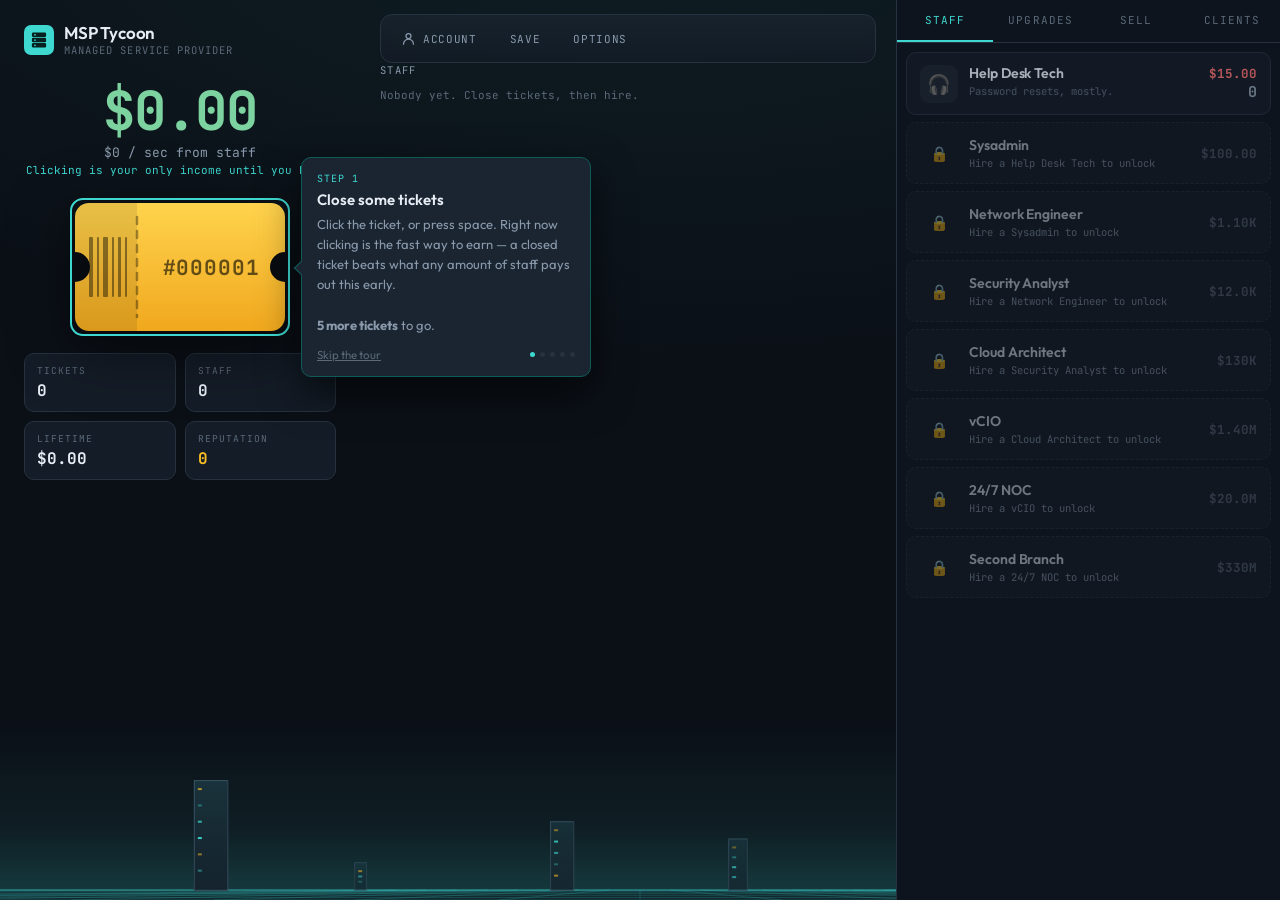
==== commit 9b317646: "Harden the save loader against junk it cannot trust Options has a paste-a-save box, so load() is rea" ====
--- a/index.html
+++ b/index.html
@@ -2044,18 +2044,32 @@
 
   // Merge field by field. Never assign the object wholesale -- that is how a
   // save from an older version silently deletes fields added since.
-  S.cash       = +d.cash       || 0;
-  S.lifetime   = +d.lifetime   || 0;
-  S.clicks     = +d.clicks     || 0;
-  S.reputation = +d.reputation || 0;
-  S.repEarned  = +d.repEarned  || 0;
-  S.exits      = +d.exits      || 0;
+  /* Every number in a save is a balance, a count or a timestamp, and none
+     of those can be negative -- but `+d.x || 0` passes a negative through
+     happily, because it is only guarding against NaN. With a paste-a-save
+     box in Options, one field was enough: reputation: -1e9 makes
+     repMult() negative, which makes every staff rate negative, which has
+     the game paying out negative money on the next tick until the balance
+     is gone. Floor everything, and round the things that are counts. */
+  const amount = (v, max) => {
+    const n = +v;
+    if(!isFinite(n) || n <= 0) return 0;
+    return max === undefined ? n : Math.min(n, max);
+  };
+  const count = (v, max) => Math.floor(amount(v, max));
+
+  S.cash       = amount(d.cash);
+  S.lifetime   = amount(d.lifetime);
+  S.clicks     = count(d.clicks);
+  S.reputation = amount(d.reputation);
+  S.repEarned  = amount(d.repEarned);
+  S.exits      = count(d.exits);
   S.staff      = (d.staff && typeof d.staff === "object") ? d.staff : {};
   S.upgrades   = (d.upgrades && typeof d.upgrades === "object") ? d.upgrades : {};
   S.ach        = (d.ach && typeof d.ach === "object") ? d.ach : {};
   S.repUp      = (d.repUp && typeof d.repUp === "object") ? d.repUp : {};
   const m = (d.mkt && typeof d.mkt === "object") ? d.mkt : {};
-  S.mkt = {price:{}, inv:{}, entry:{}, at:+m.at || 0};
+  S.mkt = {price:{}, inv:{}, entry:{}, at:amount(m.at)};
   MARKET.forEach(g=>{
     const p = +(m.price||{})[g.id];
     S.mkt.price[g.id] = (p > 0 && isFinite(p)) ? p : MKT_BASE;
@@ -2064,36 +2078,55 @@
     const e = +(m.entry||{})[g.id];
     S.mkt.entry[g.id] = (e > 0 && isFinite(e)) ? e : MKT_BASE;
   });
-  S.mktProfit  = +d.mktProfit || 0;
-  S.incident   = Math.min(+d.incident || 0, INCIDENT_MAX);
-  S.incidentPeak = Math.min(+d.incidentPeak || 0, INCIDENT_MAX);
-  S.lumps      = Math.min(+d.lumps || 0, LUMP_CAP);
-  S.lumpAt     = +d.lumpAt || 0;
+  S.mktProfit  = amount(d.mktProfit);
+  S.incident   = count(d.incident, INCIDENT_MAX);
+  S.incidentPeak = count(d.incidentPeak, INCIDENT_MAX);
+  S.lumps      = count(d.lumps, LUMP_CAP);
+  S.lumpAt     = amount(d.lumpAt);
   S.levels     = (d.levels && typeof d.levels === "object") ? d.levels : {};
-  S.debt       = Math.min(+d.debt || 0, DEBT_MAX);
-  S.debtBank   = +d.debtBank || 0;
-  S.nextDebt   = +d.nextDebt || 0;
-  S.remediated = +d.remediated || 0;
+  S.debt       = count(d.debt, DEBT_MAX);
+  S.debtBank   = amount(d.debtBank);
+  S.nextDebt   = amount(d.nextDebt);
+  S.remediated = count(d.remediated);
   // Buffs are end timestamps, so anything that expired while away is
   // simply dropped rather than resuming with time left on it.
   S.buffs      = {};
   if(d.buffs && typeof d.buffs === "object"){
     ESCALATIONS.forEach(e=>{ const t = +d.buffs[e.id]; if(t > Date.now()) S.buffs[e.id] = t; });
   }
-  S.nextEsc    = +d.nextEsc || 0;
-  S.escCaught  = +d.escCaught || 0;
+  S.nextEsc    = amount(d.nextEsc);
+  S.escCaught  = count(d.escCaught);
   S.clients    = (d.clients && typeof d.clients === "object") ? d.clients : {};
   S.lastSeen   = +d.lastSeen || Date.now();
   // Absent on saves from before the tour existed. Those players have
   // already learned the game, so treat a missing record as "seen it".
   S.tut        = (d.tut && typeof d.tut === "object") ? d.tut : {done:true};
 
+  /* Staff counts and training levels are the only saved maps whose values
+     are numbers rather than flags, and they used to be taken at face
+     value -- every scalar above is coerced, these two were not. Options
+     has a paste-a-save box, so the loader is reachable with anything that
+     parses as JSON: `staff.helpdesk = "many"` made rateOf() return NaN
+     and spread it through cash, income and every achievement threshold
+     within one tick, unrecoverably. `levels.helpdesk = 999` bought a 100x
+     multiplier on a tier the store will only ever sell ten levels of.
+
+     So rebuild both from static config rather than filtering what
+     arrived: a whole number, in range, or absent. That drops ids which no
+     longer exist in the same pass, which is what this block did before. */
+  const staffIn = S.staff, levelsIn = S.levels;
+  S.staff = {}; S.levels = {};
+  STAFF.forEach(s=>{
+    const n = Math.floor(+staffIn[s.id]);
+    if(isFinite(n) && n > 0) S.staff[s.id] = n;
+    const l = Math.floor(+levelsIn[s.id]);
+    if(isFinite(l) && l > 0) S.levels[s.id] = Math.min(l, LEVEL_MAX);
+  });
+
   // Drop ids that no longer exist, so removing content cannot corrupt a save.
-  Object.keys(S.staff).forEach(k=>{ if(!STAFF.some(s=>s.id===k)) delete S.staff[k]; });
   Object.keys(S.upgrades).forEach(k=>{ if(!UPGRADES.some(u=>u.id===k)) delete S.upgrades[k]; });
   Object.keys(S.clients).forEach(k=>{ if(!CLIENTS.some(cl=>cl.id===k)) delete S.clients[k]; });
   Object.keys(S.ach).forEach(k=>{ if(!ACHIEVEMENTS.some(a=>a.id===k)) delete S.ach[k]; });
-  Object.keys(S.levels).forEach(k=>{ if(!STAFF.some(s=>s.id===k)) delete S.levels[k]; });
   Object.keys(S.repUp).forEach(k=>{ if(!REP_UPGRADES.some(u=>u.id===k)) delete S.repUp[k]; });
 
   // Saves from before reputation was split into earned and held carry no
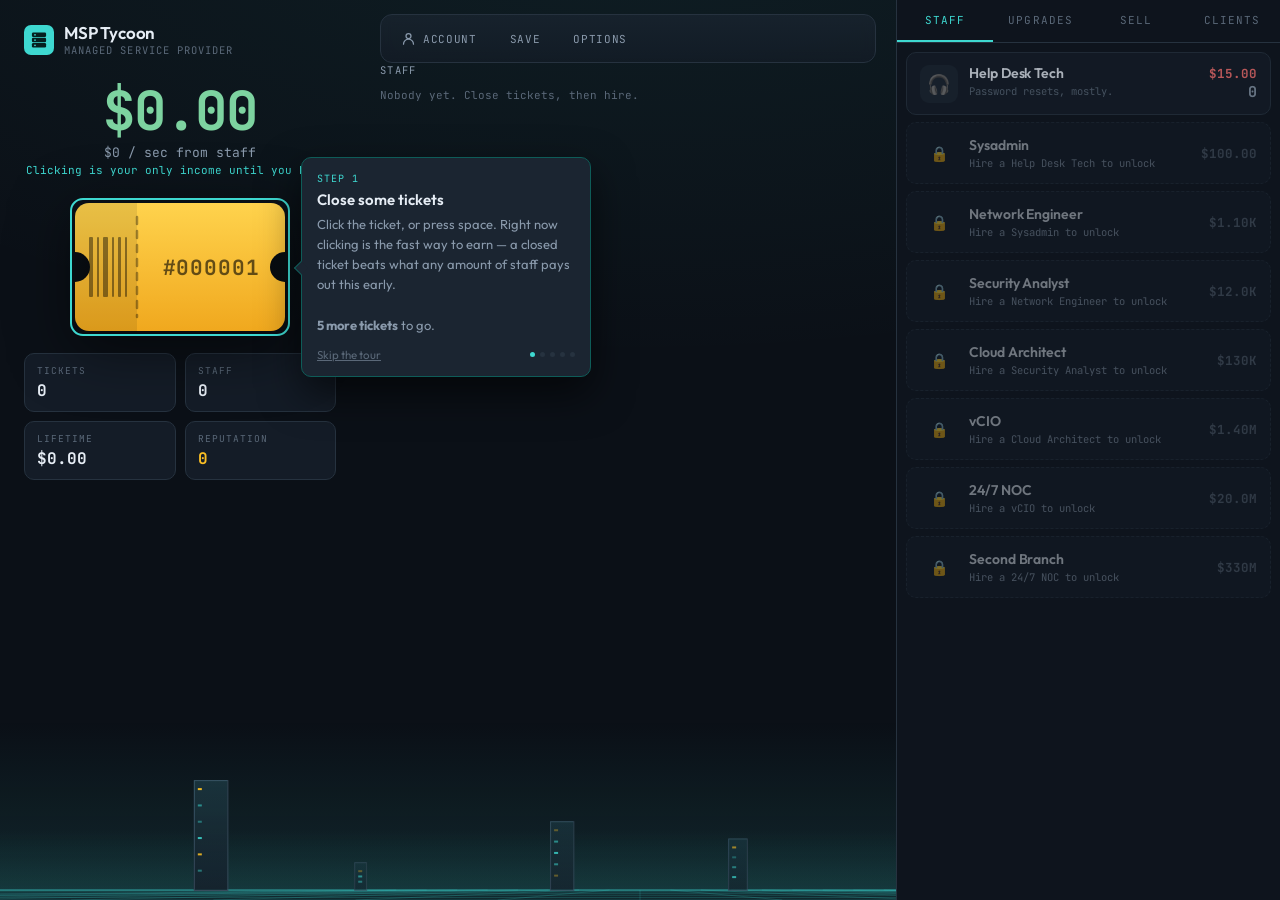
==== commit f1c6ace5: "Fix six display and input bugs found by fuzzing Adds tools/fuzz.js, which plays badly on purpose: ev" ====
--- a/index.html
+++ b/index.html
@@ -1490,6 +1490,29 @@
   });
   return r * levelMult(def.id) * repMult();
 }
+/* What hiring one more of a tier actually adds, measured by asking
+   rateOf() with the extra copy in place.
+
+   Both the store row and the tooltip used to compute this as
+   `d.rate * repMult()`, which quietly ignored the upgrade that doubles
+   this line and any training levels on it. A Help Desk Tech with
+   Knowledge Base bought was advertised at half what it earns, and
+   "pays for itself in" -- the number the tooltip exists to provide, and
+   the one that actually decides a purchase -- was overstated by the same
+   factor, on every tier with a doubler. */
+function marginalStaff(d){
+  const before = rateOf(d);
+  S.staff[d.id] = c(d.id) + 1;
+  const after = rateOf(d);
+  S.staff[d.id] = c(d.id) - 1;
+  if(!S.staff[d.id]) delete S.staff[d.id];
+  return after - before;
+}
+
+// The reputation bonus as a percentage, for display. Never hardcode the
+// 2: The Rolodex makes it 3, and repMult() is the only thing that knows.
+const repBonusPct = () => Math.round((repMult() - 1) * 1000) / 10;
+
 const baseRate  = () => STAFF.reduce((s,d)=>s + rateOf(d), 0) + clientBonusRate();
 // What the game actually pays out: base production, times whatever
 // escalated tickets are currently running.
@@ -1740,7 +1763,7 @@
       if(unlocked){
         // There is no hover on a phone, so the numbers the tooltip carries
         // have to live in the row itself at that size.
-        const each = d.rate * repMult();
+        const each = marginalStaff(d);
         const back = each > 0 ? Math.ceil(cost / each) : 0;
         b.innerHTML =
           '<div class="item-ic">' + d.icon + '</div>' +
@@ -1779,7 +1802,7 @@
         (S.repEarned > S.reputation
           ? '<div class="pc-row"><span>Signed to clients</span><b>' + fmt(S.repEarned - S.reputation) + '</b></div>'
           : '') +
-        '<div class="pc-row"><span>Current bonus</span><b>+' + (S.reputation*2) + '%</b></div>' +
+        '<div class="pc-row"><span>Current bonus</span><b>+' + repBonusPct() + '%</b></div>' +
         '<div class="pc-row"><span>Lifetime revenue</span><b>' + money(S.lifetime) + '</b></div>' +
         '<div class="pc-row"><span>Exit is worth</span><b class="' + (p>0?"pc-good":"") + '">' + fmt(p) + ' rep</b></div>' +
       '</div>' +
@@ -2209,7 +2232,15 @@
 document.addEventListener("keydown", e=>{
   if(e.code !== "Space") return;
   const t = e.target;
-  if(t && (t.tagName === "INPUT" || t.tagName === "TEXTAREA")) return;
+  if(t && (t.tagName === "INPUT" || t.tagName === "TEXTAREA" || t.isContentEditable)) return;
+  // Space is how a keyboard activates a focused control, and this handler
+  // used to preventDefault() on every one of them -- so tabbing to "Skip
+  // the tour", a store row or a tab and pressing space closed a ticket
+  // instead of pressing the button, with no way to reach it at all
+  // without a mouse. The ticket is the one button that wants this
+  // handler, because it is driven by pointer events and has no click of
+  // its own for the browser to fire.
+  if(t && t !== ticketEl && t.closest && t.closest("button, a, [role=button], select")) return;
   e.preventDefault();
   if(e.repeat) return;
   closeTicket.apply(null, ticketCentre());
@@ -2234,7 +2265,18 @@
 let lastTouchEnd = 0;
 document.addEventListener("touchend", e=>{
   const now = Date.now();
-  if(now - lastTouchEnd <= 350) e.preventDefault();
+  const t = e.target;
+  const onTicket = !!(t && t.closest && t.closest("#ticketWrap"));
+  const onControl = !!(t && t.closest && t.closest("button, a, input, select, textarea"));
+  // Never eat a tap on a control that is not the ticket. Preventing the
+  // default on touchend also cancels the click the browser would have
+  // synthesised, and buying is a burst activity -- hiring twice inside
+  // 350ms is an ordinary thing to do, and the second purchase was simply
+  // being dropped on every phone. The ticket is exempt from the
+  // exemption: it is the most-tapped thing on the screen, it is driven by
+  // pointer events rather than clicks, so nothing is lost by suppressing
+  // its click, and it is exactly where double-tap zoom would fire.
+  if((onTicket || !onControl) && now - lastTouchEnd <= 350) e.preventDefault();
   lastTouchEnd = now;
 }, {passive:false});
 
@@ -2401,17 +2443,27 @@
 let tipFor = null;
 
 function pctOfIncome(r){
-  const t = totalRate();
+  // Against baseRate(), not totalRate(). The numerator is a rateOf(),
+  // which carries upgrades, training and reputation but not escalation
+  // buffs, technical debt or incident mode -- totalRate() carries all
+  // three. Dividing one by the other meant that during a x7 All Hands
+  // every share in the game read as a seventh of itself, and the tiers
+  // stopped summing to anything.
+  const t = baseRate();
   return t > 0 ? Math.round((r / t) * 100) : 0;
 }
 
 function staffTip(d, i, unlocked){
-  const own = c(d.id), cost = costOf(d), each = d.rate * repMult();
+  const own = c(d.id), cost = costOf(d), each = marginalStaff(d);
   const mine = rateOf(d);
   if(!unlocked){
+    // The first tier has nothing above it and is never locked, so i is
+    // always >= 1 here in practice -- but reading STAFF[-1].name would
+    // throw rather than degrade, and a tooltip is not worth a crash.
+    const above = STAFF[i-1];
     return '<div class="tip-n">' + d.name + '</div>' +
       '<div class="tip-f">locked</div>' +
-      '<div class="tip-r"><span>Unlocks when</span><b>1 ' + STAFF[i-1].name + '</b></div>' +
+      (above ? '<div class="tip-r"><span>Unlocks when</span><b>1 ' + above.name + '</b></div>' : '') +
       '<div class="tip-r"><span>Would cost</span><b>' + money(cost) + '</b></div>' +
       '<div class="tip-r"><span>Would earn</span><b>$' + rateStr(each) + '/s each</b></div>' +
       '<div class="tip-note">Every tier is worth more per hire than the one above it, but costs more. Hire the cheapest thing you can afford and you will rarely be far wrong.</div>';
@@ -2429,7 +2481,7 @@
       : '') +
     '<div class="tip-r"><span>Next one costs</span><b class="' + (S.cash >= cost ? "good" : "warn") + '">' + money(cost) + '</b></div>' +
     '<div class="tip-r"><span>Pays for itself in</span><b>' + (isFinite(payback) ? Math.ceil(payback) + "s" : "--") + '</b></div>' +
-    (S.reputation > 0 ? '<div class="tip-note">Includes your +' + (S.reputation*2) + '% reputation bonus.</div>' : '');
+    (S.reputation > 0 ? '<div class="tip-note">Includes your +' + repBonusPct() + '% reputation bonus.</div>' : '');
 }
 
 /* Run fn() as though this upgrade were already owned, then put the state
@@ -2858,7 +2910,10 @@
   if(!force && sig === sheetSig) return;
   sheetSig = sig;
 
-  const total = totalRate();
+  // Shares are computed against this, so it is baseRate() for the same
+  // reason pctOfIncome() uses it: the per-tier numbers it is divided into
+  // do not carry buffs, debt or incident, and it must not either.
+  const total = baseRate();
   const owned = STAFF.filter(d=>c(d.id) > 0);
   const tools = UPGRADES.filter(u=>S.upgrades[u.id]);
   const signed = CLIENTS.filter(cl=>S.clients[cl.id]);
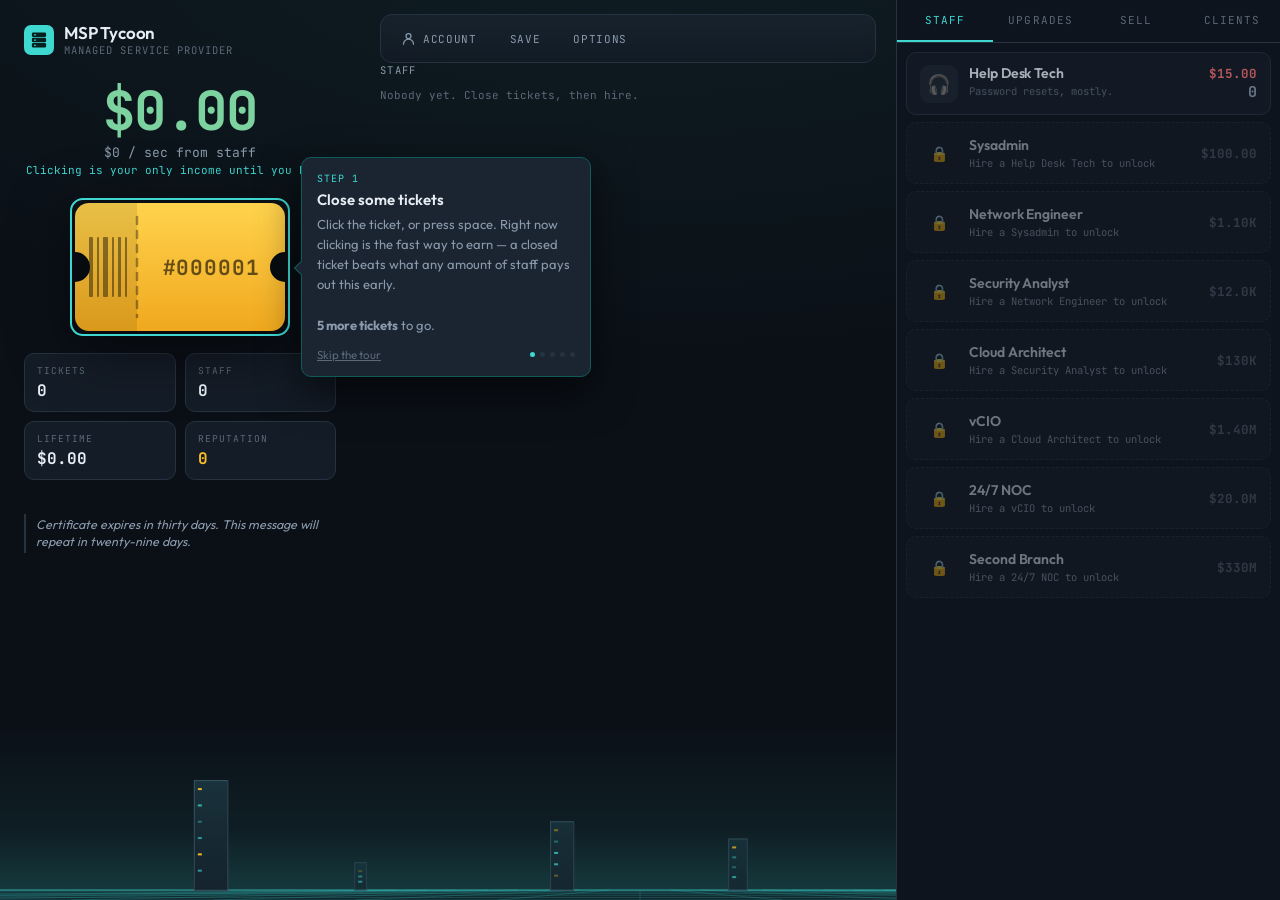
==== commit 152a7fc9: "Add morale and the wire, and package the game for distribution Two Cookie Clicker systems, neither o" ====
--- a/index.html
+++ b/index.html
@@ -466,6 +466,38 @@
 .debt-t{ font-size:13px; color:var(--ink); flex:1 1 auto }
 .debt-t b{ color:var(--crit); font-family:var(--mono) }
 .debt-t span{ display:block; font-size:11px; color:var(--dim); font-family:var(--mono) }
+
+/* Morale. Neutral rather than good-or-bad coloured, because it is the one
+   strip that reads as both: the bar carries the judgement, and it shifts
+   from the warning colour up to the accent as the number climbs. */
+.morale{
+  display:flex; align-items:center; gap:12px; flex-wrap:wrap;
+  margin-top:10px; padding:10px 12px; border-radius:10px;
+  background:rgba(255,255,255,.03); border:1px solid var(--line);
+}
+.morale .debt-t b{ color:var(--ink) }
+.mo-bar{
+  flex:0 0 100%; height:4px; border-radius:2px; overflow:hidden;
+  background:rgba(255,255,255,.07); margin-bottom:2px;
+}
+.mo-bar i{
+  display:block; height:100%; width:0; border-radius:2px;
+  background:var(--accent); transition:width .5s ease, background-color .5s ease;
+}
+.morale.low  .mo-bar i{ background:var(--crit) }
+.morale.mid  .mo-bar i{ background:var(--warn) }
+
+/* The wire. Quiet on purpose: it is flavour, and it sits directly above
+   the decorative floor, so it has to read as part of the room rather than
+   as another readout competing with the ones that matter. */
+.wire{
+  margin-top:14px; min-height:2.6em; font-size:12.5px; line-height:1.4;
+  color:var(--dim); font-style:italic;
+  border-left:2px solid var(--line); padding:2px 0 2px 10px;
+}
+@media (prefers-reduced-motion: reduce){
+  .mo-bar i{ transition:none }
+}
 /* Training budget strip. Same shape as the debt strip, opposite colour --
    one is money you are losing, the other money you are being given. */
 .train{
@@ -785,6 +817,21 @@
       <button class="btn debt-go" id="debtGo" type="button">Pay down &mdash; <span id="debtBank">$0</span></button>
     </div>
 
+    <!-- Morale. Hidden until the first benefit is bought, because until
+         then the number is real but worth nothing, and a strip showing a
+         percentage that does not do anything is just clutter. -->
+    <div class="morale" id="morale" style="display:none">
+      <div class="mo-bar"><i id="moFill"></i></div>
+      <div class="debt-t">
+        <b id="moN">0%</b> morale
+        <span id="moDrag"></span>
+      </div>
+    </div>
+
+    <!-- The wire. Decorative, and deliberately the last thing in the
+         column: it should be readable, never in the way of a button. -->
+    <div class="wire" id="wire" aria-live="off"></div>
+
   </main>
 
   <!-- The company sheet: everything permanent you own, in the middle column.
@@ -929,7 +976,20 @@
   {id:"rota",      name:"Follow-the-Sun Rota",icon:"🌍", cost:600000000,  kind:"staff",  target:"noc", mult:2, need:()=>c("noc")>=5,          blurb:"Three time zones, one queue. NOC output doubled."},
   {id:"xdr",       name:"Managed XDR",        icon:"🕵️", cost:900000000,  kind:"global", mult:1.5, need:()=>S.staffTotal>=200,   blurb:"Detection someone else stays up for. All staff +50%."},
   {id:"playbook",  name:"Delivery Playbook",  icon:"📕", cost:10000000000, kind:"staff", target:"branch", mult:2, need:()=>c("branch")>=5,    blurb:"Everything the first office learned, written down. Second Branch output doubled."},
-  {id:"tuckin",    name:"Tuck-In Acquisition",icon:"🧩", cost:60000000000, kind:"global", mult:2, need:()=>S.staffTotal>=350,     blurb:"You bought the competition. All staff doubled."}
+  {id:"tuckin",    name:"Tuck-In Acquisition",icon:"🧩", cost:60000000000, kind:"global", mult:2, need:()=>S.staffTotal>=350,     blurb:"You bought the competition. All staff doubled."},
+
+  /* Benefits: the only things that turn morale into money, and the
+     reason to care what your achievements add up to. Each multiplies
+     staff output by 1 + morale * factor, so they are worth their full
+     value at 100% morale and nothing at all at zero -- which is what
+     makes running a permanent stage-three incident a decision instead of
+     free income. Unlocked by achievements earned rather than by payroll,
+     because that is the number they are here to pay out on. */
+  {id:"lunch",     name:"Free Lunch Fridays", icon:"🍕", cost:50000,      kind:"morale", factor:0.15, need:()=>Object.keys(S.ach).length>=8,  blurb:"Nobody stays for the pizza. Everybody notices when it stops."},
+  {id:"pto",       name:"An Actual PTO Policy",icon:"🏖️", cost:800000,    kind:"morale", factor:0.25, need:()=>Object.keys(S.ach).length>=12, blurb:"Unlimited was never the same thing as taken."},
+  {id:"hrbp",      name:"An HR Business Partner", icon:"🧑‍💼", cost:9000000, kind:"morale", factor:0.4, need:()=>Object.keys(S.ach).length>=17, blurb:"Someone whose job is the people rather than the payroll."},
+  {id:"fourday",   name:"The Four-Day Week",  icon:"📅", cost:250000000,  kind:"morale", factor:0.6,  need:()=>Object.keys(S.ach).length>=22, blurb:"The tickets did not notice."},
+  {id:"sharing",   name:"Profit Sharing",     icon:"🥂", cost:5000000000, kind:"morale", factor:0.9,  need:()=>Object.keys(S.ach).length>=27, blurb:"They own a piece of it now. It shows."}
 ];
 
 /* Checked, not stored: an achievement is a pure function of state that is
@@ -975,6 +1035,10 @@
   {id:"reputable",    name:"Reputable",           icon:"⭐", desc:"Earn 50 reputation.",                   check:()=>S.repEarned>=50},
   {id:"legend",       name:"Industry Legend",     icon:"🏆", desc:"Earn 200 reputation.",                  check:()=>S.repEarned>=200},
   {id:"household",    name:"Household Name",      icon:"📣", desc:"Earn 500 reputation.",                  check:()=>S.repEarned>=500},
+  // Both ends of morale, so the tension it creates is something the game
+  // says out loud rather than a number that quietly moves.
+  {id:"nicehere",     name:"Somewhere Nice To Work", icon:"🌱", desc:"Reach 90% morale.",                  check:()=>morale()>=0.9},
+  {id:"utilised",     name:"Fully Utilised",      icon:"🥵", desc:"Run morale to zero with a benefit bought.", check:()=>moraleGate() && morale()<=0},
 ];
 
 function checkAchievements(){
@@ -1277,6 +1341,191 @@
   S.remediated = (S.remediated || 0) + 1;
   toast("Debt paid down. " + money(paid) + " recovered.");
   renderHead(); renderList(); checkAchievements(); save();
+}
+
+/* ---------- morale ----------
+   Cookie Clicker's milk, and the reason its achievements are play rather
+   than a collection: every one you earn raises milk, and the kitten
+   upgrades turn milk into production. Thirty-six achievements that do
+   nothing is thirty-six pieces of content the game has already written
+   and is not spending.
+
+   Straight milk would have been a counter that only goes up. This one
+   can go down, and that is the whole design. Culture is what the company
+   has earned and keeps -- one share per achievement, permanent. Burnout
+   is what the way you are running it *right now* is costing: technical
+   debt left to rot, and an incident nobody has stood down.
+
+   That gives incident mode the cost it never had. It is the strongest
+   lever in the game -- +35% income a stage, three stages, one button --
+   and the simulator put it at 8.7x over six hours against a core loop of
+   1.0x, with no downside a player could feel. Now the thing that pays
+   you more makes your staff worse at their jobs while it runs, and how
+   hard to push it is a real question with two defensible answers rather
+   than an obvious yes.
+
+   Nothing here is saved, and nothing here needs to be. Culture is
+   derived from S.ach, burnout from S.debt and S.incident, and all three
+   were already in the save -- design rule 3 paying for itself. An
+   existing save gets its morale on load, backdated to whatever it had
+   already achieved, without a migration. */
+const BURNOUT_DEBT     = 0.02;   // per outstanding item, twelve at the ceiling
+const BURNOUT_INCIDENT = 0.08;   // per stage, three at the ceiling
+
+const culture = () => ACHIEVEMENTS.length ? Object.keys(S.ach).length / ACHIEVEMENTS.length : 0;
+const burnout = () => BURNOUT_DEBT * debtCount() + BURNOUT_INCIDENT * incidentStage();
+const morale  = () => Math.max(0, Math.min(1, culture() - burnout()));
+
+/* Morale pays nothing by itself. It is worth exactly what you have
+   bought to make it worth something, which is the bargain milk strikes
+   with kittens: the number sits there looking interesting until the
+   first benefit turns it into money, and then every achievement since
+   pays out at once. */
+function moraleMult(){
+  const q = morale();
+  let m = 1;
+  UPGRADES.forEach(u=>{ if(u.kind === "morale" && S.upgrades[u.id]) m *= 1 + q * u.factor; });
+  return m;
+}
+const moraleGate = () => UPGRADES.some(u=>u.kind === "morale" && S.upgrades[u.id]);
+
+// What is currently eating morale, in the order it is worth fixing.
+function moraleDrag(){
+  const bits = [];
+  if(incidentStage() > 0) bits.push("incident stage " + incidentStage());
+  if(debtCount() > 0)     bits.push(debtCount() + " debt");
+  return bits.join(" · ");
+}
+
+/* ---------- the wire ----------
+   Cookie Clicker's news ticker: the cheapest character in that game and
+   the single thing that does most for its tone. A strip of nonsense that
+   knows what you have been doing is worth more than another multiplier.
+
+   Same idea, an MSP's actual day -- the tickets that really come in, the
+   clients who really send them, and the vendors who really make it
+   worse. Lines are pooled behind a predicate, so the wire is reporting
+   on this company rather than telling the same eight jokes at hour one
+   and hour forty.
+
+   It runs off the main loop rather than an interval of its own. Design
+   rule 1: one interval owns everything, including the parts that are
+   only decoration. */
+const NEWS = [
+  { when: () => true, lines: [
+    "Client reports the internet is down. The monitor was switched off.",
+    "New ticket: \"URGENT!!!\" The body of the ticket is empty.",
+    "Printer offline. Printer has always been offline. Printer will always be offline.",
+    "A user has replied \"thanks\" to a closed ticket, reopening it.",
+    "Someone has plugged a space heater into the UPS again.",
+    "Backup completed successfully. Nobody has ever tested a restore.",
+    "Vendor announces end-of-life for the thing you standardised on last year.",
+    "A director forwards a phishing email to ask whether it is real. It is not.",
+    "Certificate expires in thirty days. This message will repeat in twenty-nine days.",
+    "The temporary switch in the ceiling has passed its second birthday.",
+    "Wi-Fi is down in the one conference room the CEO uses.",
+    "Someone has discovered they can email the whole company. Reply-all follows.",
+    "Change freeze announced. Three emergency changes approved during it.",
+    "The RMM is reporting 100% disk on a machine that was decommissioned in March.",
+    "Someone put DHCP on a laptop. The laptop has gone home for the weekend.",
+    "Ticket reopened: \"still slow\". No further detail was provided.",
+    "The documentation has been updated. It is a page titled TODO.",
+    "A user has written their new password on the monitor bezel. In marker.",
+    "Monitoring alert cleared itself. Nobody is going to look into why.",
+    "Someone has asked whether it can be done by Friday. It is Thursday."
+  ]},
+  { when: () => S.staffTotal >= 25, lines: [
+    "Payroll would like a word about headcount.",
+    "The standup now takes longer than the work discussed in it.",
+    "Someone has created a channel for coordinating the other channels.",
+    "Two techs have solved the same ticket twice, differently."
+  ]},
+  { when: () => incidentStage() > 0, lines: [
+    "The bridge call is ninety minutes old. Nobody has said anything new since minute four.",
+    "Status page updated to \"investigating\". It will stay there.",
+    "Someone from marketing has joined the incident bridge to ask for an ETA.",
+    "The incident channel has four hundred messages and one useful one.",
+    "A senior person has joined the call to be visibly concerned."
+  ]},
+  { when: () => debtCount() >= 6, lines: [
+    "The backlog has developed a backlog of its own.",
+    "A script nobody understands has become load-bearing.",
+    "That quick fix from March is now in production at nine clients.",
+    "The staging environment is a laptop under a desk. It is the desk of someone who left."
+  ]},
+  { when: () => S.exits >= 1, lines: [
+    "Your old company has been renamed. The new logo is worse.",
+    "A diligence checklist arrives. It has three hundred and forty rows.",
+    "A former client asks whether you still do this. Technically, you do.",
+    "An acquirer's integration plan lists your team as a line item."
+  ]},
+  { when: () => Object.keys(S.clients).length >= 4, lines: [
+    "Riverside Dental has emailed about HIPAA again. It is a photograph of a monitor.",
+    "Anderson Manufacturing has connected something new to the shop floor VLAN.",
+    "Midtown Law would like to know whether the cloud is secure. They are asking on speakerphone.",
+    "Coastal Plumbing's dispatch software has been discontinued. They found out from you."
+  ]},
+  { when: () => marketGate(), lines: [
+    "Licence resellers are discounting heavily. Something is wrong.",
+    "On-call hours are trading above par. Nobody involved is happy about it.",
+    "A hardware refurbisher has emailed about \"exciting inventory\"."
+  ]},
+  { when: () => totalRate() >= 1e6, lines: [
+    "An analyst has described your company as \"a platform\".",
+    "A private equity associate would love fifteen minutes of your time.",
+    "You have been placed in a quadrant nobody asked to be placed in.",
+    "A trade publication would like a quote about AI. Any quote."
+  ]},
+  { when: () => moraleGate() && morale() < 0.25, lines: [
+    "Somebody has updated their headline to \"open to work\".",
+    "The kitchen is out of coffee. This is being treated as an incident.",
+    "An exit interview has appeared in the calendar. Nobody scheduled it.",
+    "Two techs are having a quiet conversation in the car park."
+  ]},
+  { when: () => moraleGate() && morale() >= 0.8, lines: [
+    "Somebody brought in doughnuts, unprompted, for no occasion.",
+    "A tech has written documentation voluntarily. Investigate.",
+    "Nobody worked the weekend. Nothing broke.",
+    "A recruiter's message has gone unanswered in three inboxes."
+  ]}
+];
+
+const NEWS_MS = 13000;
+let newsAt = 0, newsLast = "";
+function newsTick(){
+  const el = $("wire");
+  if(!el) return;
+  const now = Date.now();
+  if(now < newsAt) return;
+  newsAt = now + NEWS_MS;
+
+  const pool = [];
+  NEWS.forEach(g=>{ if(g.when()) pool.push.apply(pool, g.lines); });
+  if(!pool.length) return;
+  // Draw until it is not the line already on screen. Bounded, because a
+  // pool of one would otherwise spin forever.
+  let line = newsLast;
+  for(let i = 0; i < 8 && line === newsLast; i++){
+    line = pool[Math.floor(Math.random() * pool.length)];
+  }
+  newsLast = line;
+
+  // The text goes in now, not in a callback. This first swapped it inside
+  // a requestAnimationFrame, which does not fire in a background tab --
+  // so opening the game and switching away left the wire permanently
+  // blank, with the next line not due for another thirteen seconds after
+  // coming back. The fade is decoration and is allowed to be skipped; the
+  // words are not.
+  el.textContent = line;
+  // The stylesheet honours prefers-reduced-motion, so this has to as well
+  // -- a fade driven from script is not exempt from the setting just
+  // because it is not written in CSS.
+  // reduceMotion is declared further down, with the floor animation that
+  // first needed it; it is a plain boolean read once at load.
+  if(el.animate && !reduceMotion){
+    try{ el.animate([{opacity:0},{opacity:1}], {duration:350, easing:"ease"}); }
+    catch(e){ /* animation is a nicety; the line is already on screen */ }
+  }
 }
 
 /* ---------- reputation upgrades ----------
@@ -1488,7 +1737,10 @@
     if(u.kind === "staff"  && u.target === def.id) r *= u.mult;
     if(u.kind === "global") r *= u.mult;
   });
-  return r * levelMult(def.id) * repMult();
+  // Morale multiplies staff output and nothing else -- client contracts
+  // are flat by design, and a signed contract does not care how the team
+  // is feeling. moraleMult() is 1 until a benefit is bought.
+  return r * levelMult(def.id) * repMult() * moraleMult();
 }
 /* What hiring one more of a tier actually adds, measured by asking
    rateOf() with the extra copy in place.
@@ -1630,6 +1882,27 @@
     }
   }
 
+  const moBox = $("morale");
+  if(moBox){
+    const on = moraleGate();
+    moBox.style.display = on ? "flex" : "none";
+    if(on){
+      const q = morale();
+      const pct = Math.round(q * 100);
+      $("moN").textContent = pct + "%";
+      const drag = moraleDrag();
+      // Say what it is worth, then what is eating it -- in that order,
+      // because the multiplier is why anyone looks and the cause is what
+      // they can act on.
+      $("moDrag").textContent =
+        "staff output x" + (Math.round(moraleMult() * 100) / 100) +
+        (drag ? " · burnout: " + drag : "");
+      $("moFill").style.width = pct + "%";
+      moBox.classList.toggle("low", q < 0.25);
+      moBox.classList.toggle("mid", q >= 0.25 && q < 0.6);
+    }
+  }
+
   // The Sell tab flags itself when an exit is actually available.
   const prBadge = $("prBadge");
   prBadge.style.display = pendingRep() > 0 ? "inline-block" : "none";
@@ -1674,7 +1947,13 @@
     return "s|" + STAFF.map((d,i)=>{
       const unlocked = i === 0 || c(STAFF[i-1].id) > 0;
       return d.id + ":" + c(d.id) + ":" + (unlocked ? 1 : 0);
-    }).join(",");
+    }).join(",") +
+    // Morale moves with debt and incident stage, which move on their own,
+    // and it is inside every per-hire figure on these rows. Without it the
+    // phone-only line kept quoting a payback from whenever the list was
+    // last built. Rounded, and 1 until a benefit is owned, so this costs
+    // nothing until there is something to be stale about.
+    "|" + Math.round(moraleMult() * 1000);
   }
   if(tab === "prestige"){
     // Rebuild as the headline numbers move, but not every tick.
@@ -2499,7 +2778,8 @@
 function upgradeTip(u){
   let effect;
   // "Base", because the income share of a click is not multiplied.
-  if(u.kind === "click")     effect = "Base click value x" + u.mult;
+  if(u.kind === "morale")    effect = "Staff output up to +" + Math.round(u.factor * 100) + "% on morale";
+  else if(u.kind === "click")     effect = "Base click value x" + u.mult;
   else if(u.kind === "global")   effect = "All staff output x" + u.mult;
   else if(u.kind === "holdspeed") effect = "Hold speed x" + u.mult;
   else if(u.kind === "staff"){
@@ -2521,7 +2801,9 @@
   let delta = "";
   if(u.kind === "click"){
     delta = money(clickValue()) + " -> " + money(withUpgrade(u, clickValue)) + " per click";
-  } else if(u.kind === "global"){
+  } else if(u.kind === "global" || u.kind === "morale"){
+    // A benefit is worth whatever morale happens to be right now, which is
+    // exactly why it is measured rather than quoted from u.factor.
     delta = "$" + rateStr(totalRate()) + "/s -> $" + rateStr(withUpgrade(u, totalRate)) + "/s";
   } else if(u.kind === "staff"){
     const t = STAFF.find(s=>s.id===u.target);
@@ -3200,6 +3482,9 @@
   debtTick(dt);
   escTick();
   renderBuffs();
+  // Decoration, but it still runs off this loop rather than one of its
+  // own -- design rule 1 does not have an exemption for flavour.
+  newsTick();
   // The hovered row's numbers move with income, so refresh what it says.
   if(tipFor && document.contains(tipFor)) showTip(tipFor);
   else if(tipFor) hideTip();
@@ -3216,6 +3501,7 @@
 renderList();
 renderSheet(true);
 coachSync();
+newsTick();
 // A save from before achievements existed may already qualify for several
 // -- retroactively award them on load rather than making a returning
 // player re-earn what they'd already done.
